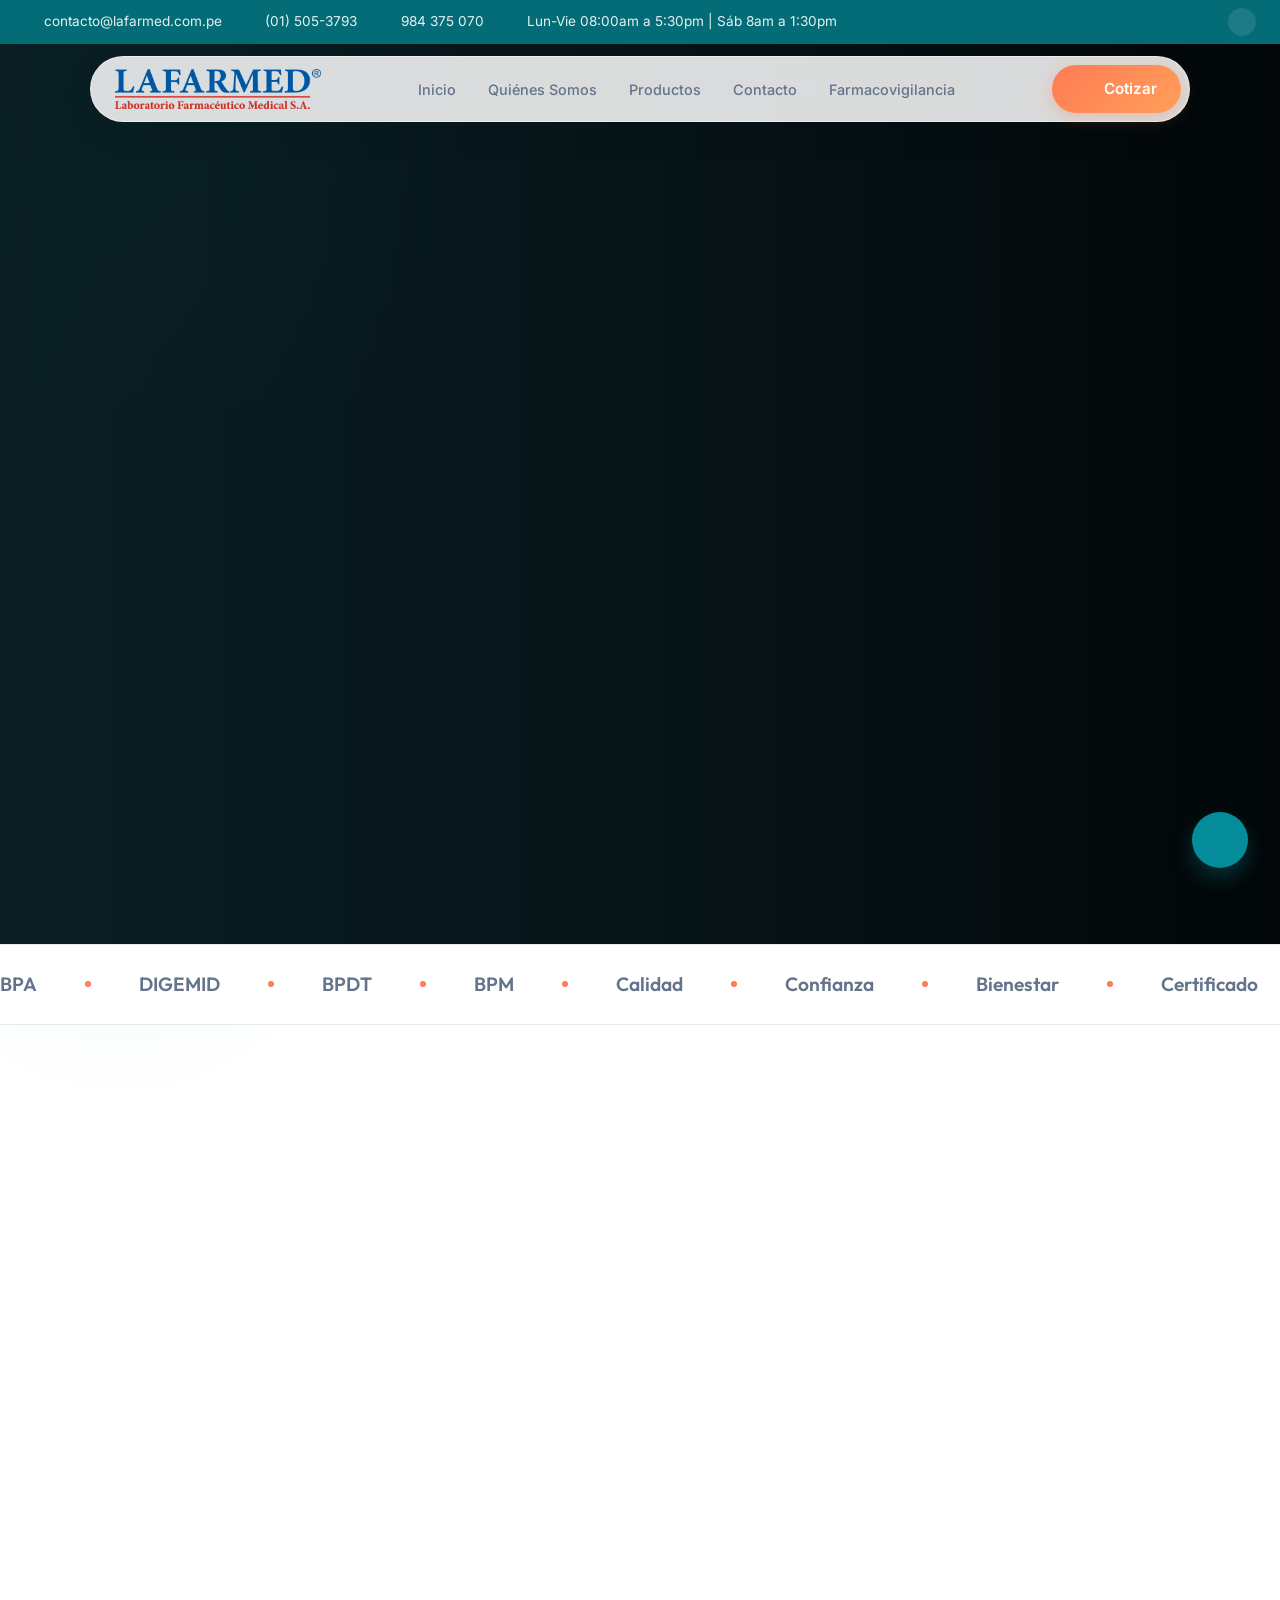
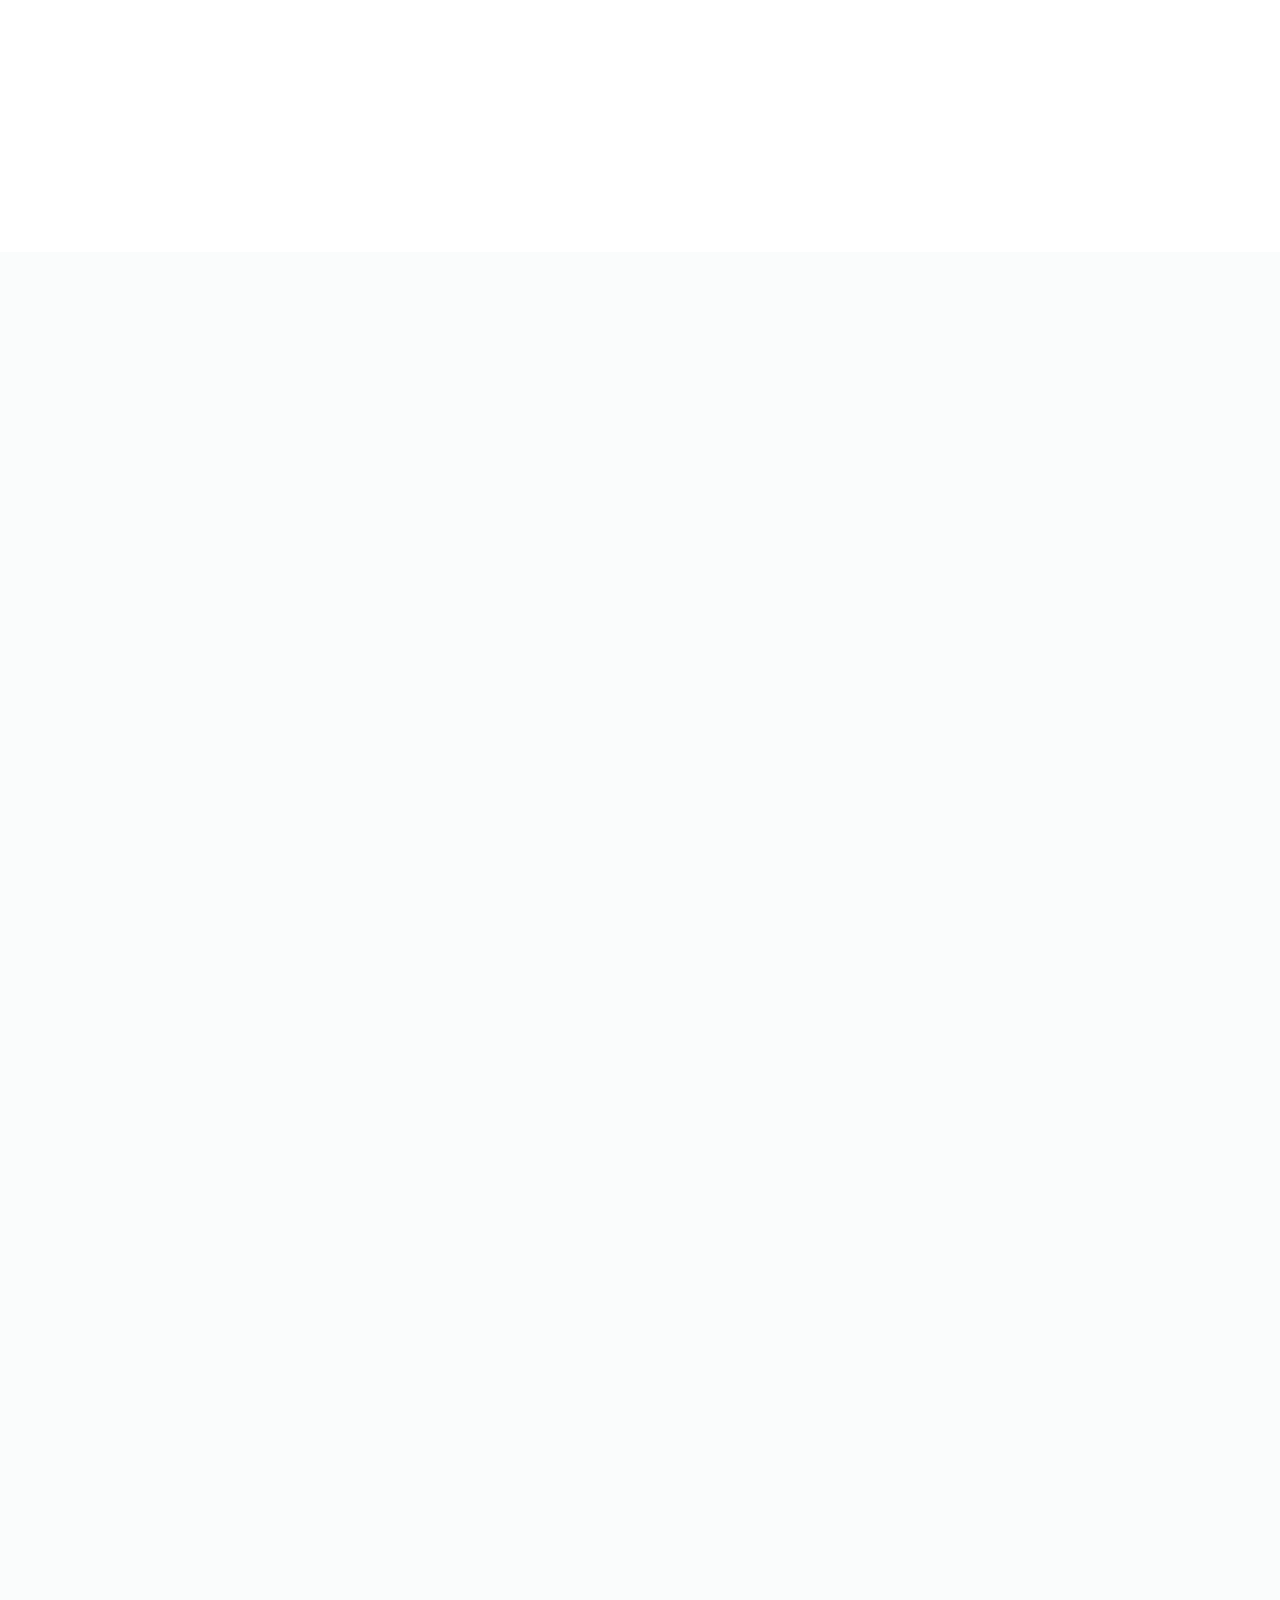
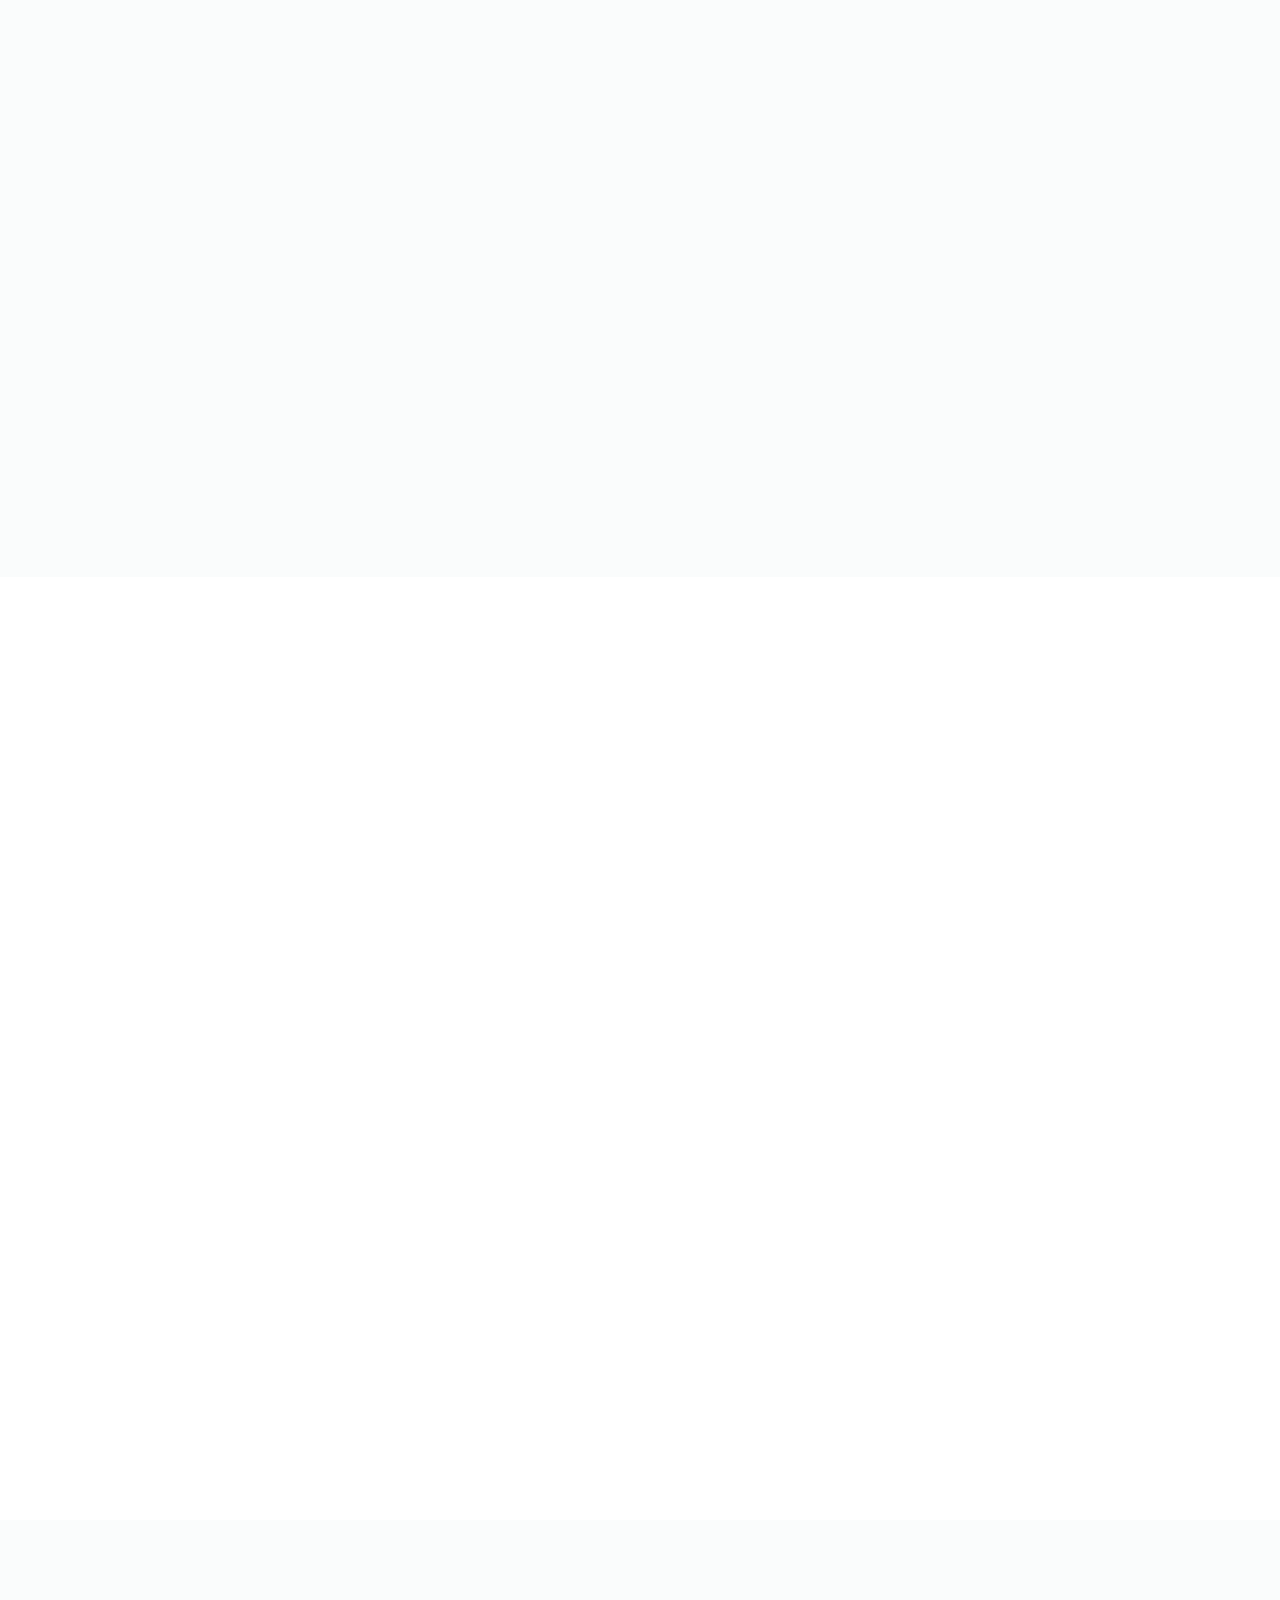
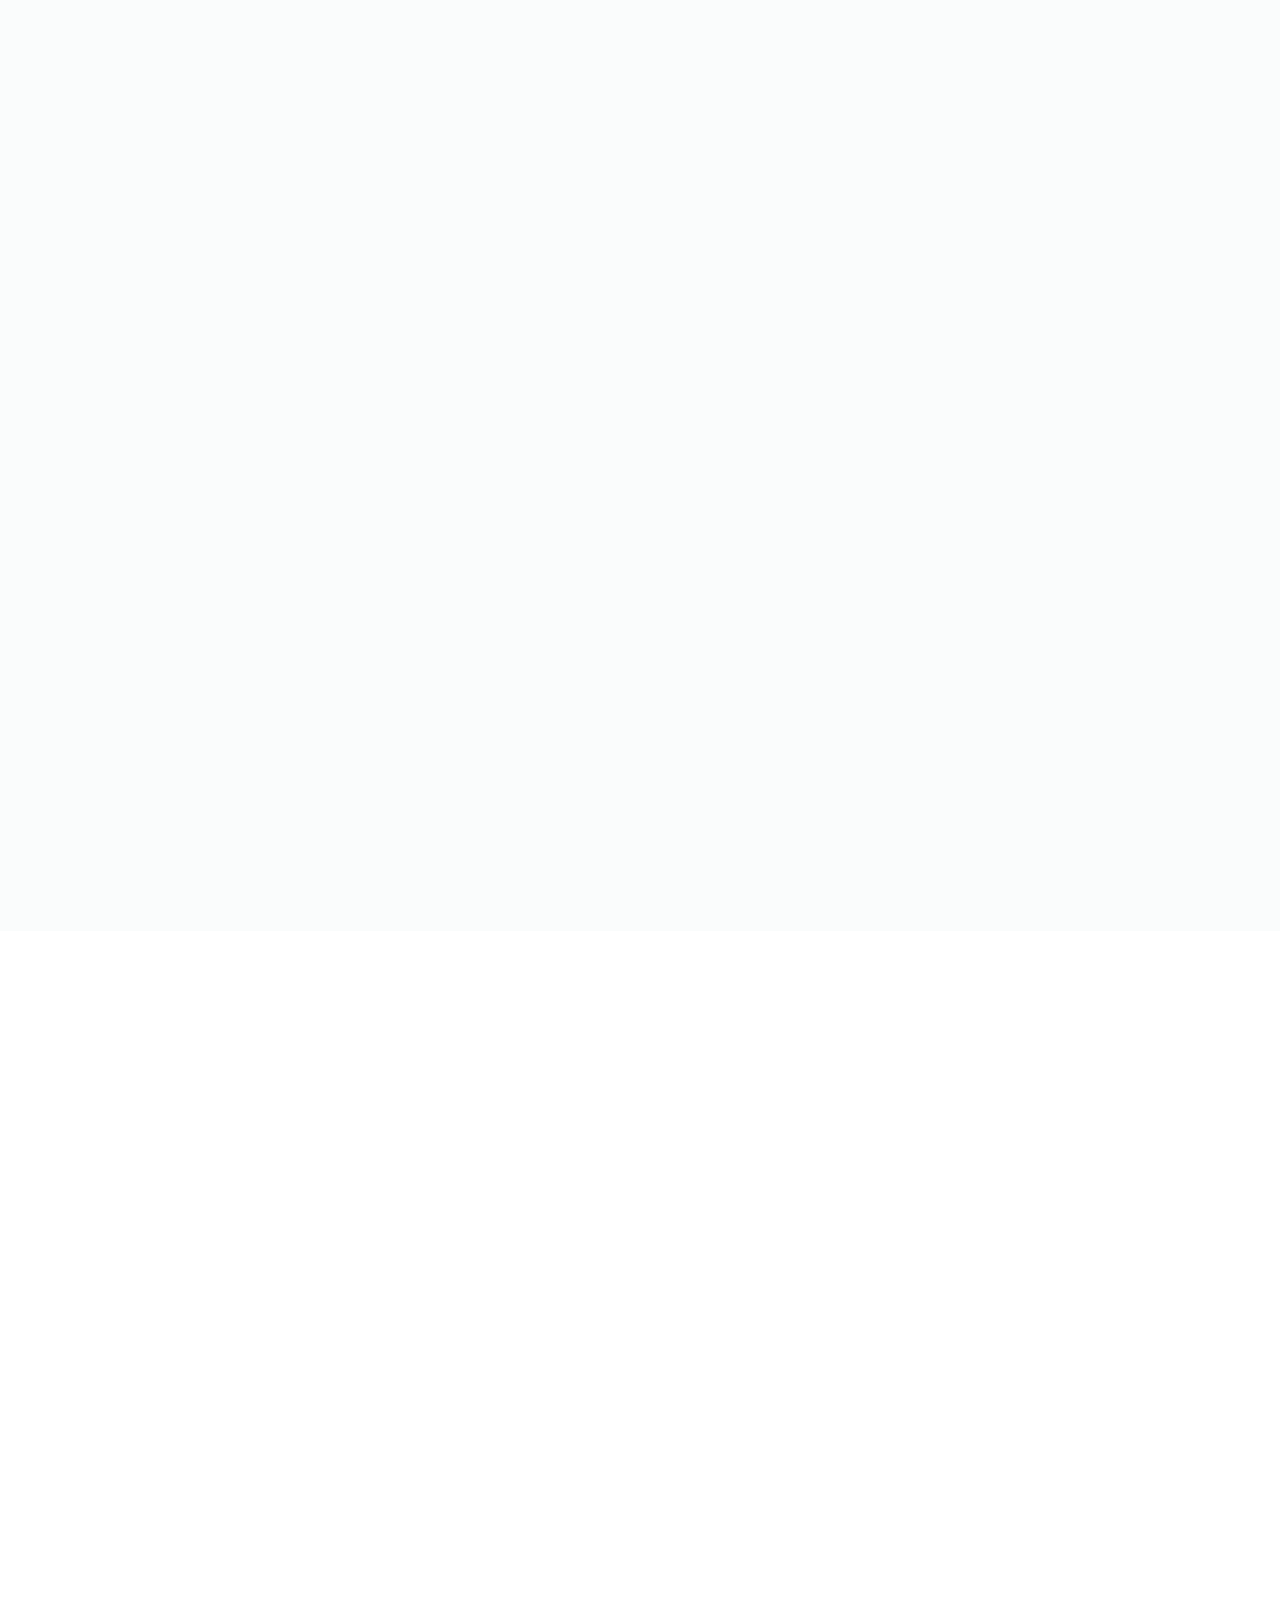
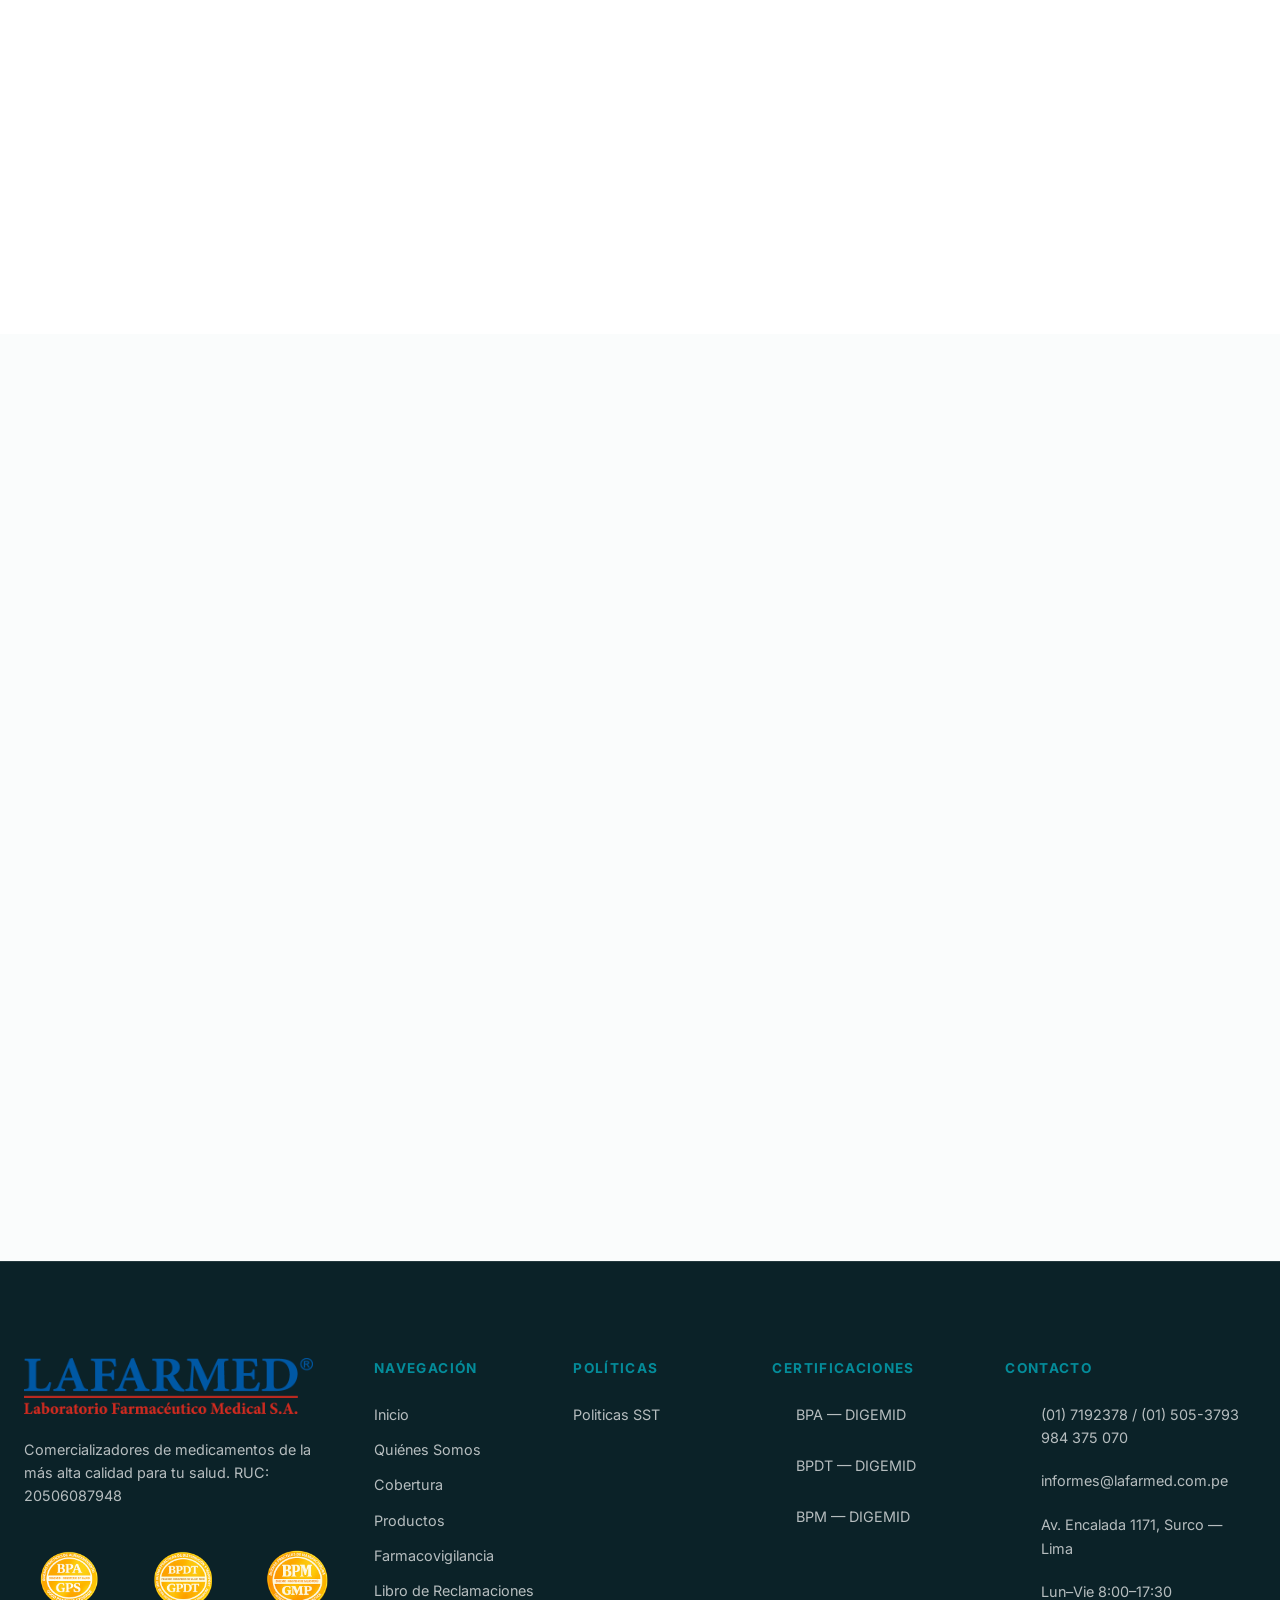
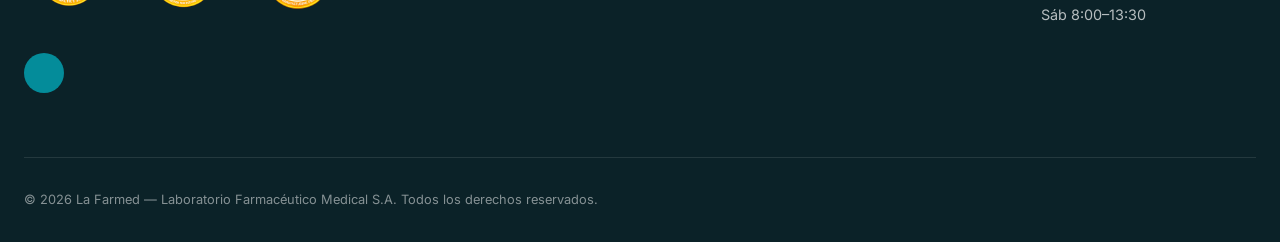
==== pagina web lafarmed/index.html @ 4ed865f2 "pagina web moderna" ====
<!DOCTYPE html>
<html lang="es">

<head>
    <meta charset="UTF-8">
    <meta name="viewport" content="width=device-width, initial-scale=1.0">
    <title>La Farmed - Productos y Servicios</title>
    <link rel="stylesheet" href="assets/css/styles.css">
    <!-- Lucide Icons -->
    <script src="https://unpkg.com/lucide@latest"></script>
</head>

<body>

    <!-- TOP BAR -->
    <div class="top-bar">
        <div class="container top-bar-container">
            <div class="top-bar-info">
                <a href="mailto:contacto@lafarmed.com.pe"><i data-lucide="mail" class="icon"></i> contacto@lafarmed.com.pe</a>
                <a href="tel:015053793"><i data-lucide="phone" class="icon"></i> (01) 505-3793</a>
                <a href="https://wa.me/51984375070" target="_blank"><i data-lucide="message-circle" class="icon"></i> 984 375 070</a>
                <span class="desktop-only"><i data-lucide="clock" class="icon"></i> Lun-Vie 08:00am a 5:30pm | Sáb 8am a 1:30pm</span>
            </div>
            <div class="top-bar-social">
                <a href="https://www.facebook.com/laboratoriolafarmed?ref=embed_page" target="_blank" title="Síguenos en Facebook"><i data-lucide="facebook" class="icon"></i></a>
            </div>
        </div>
    </div>

    <!-- HEADER / NAV -->
    <header>
        <div class="nav-container glass">
            <div class="logo">
                <img src="assets/img/lafarmed.png" alt="La Farmed" class="logo-img">
            </div>

            <nav>
                <a href="index.html" class="nav-link">Inicio</a>
                <a href="quienes-somos/index.html" class="nav-link">Quiénes Somos</a>
                <a href="productos/catalogo.html" class="nav-link">Productos</a>
                <a href="contactenos/index.html" class="nav-link">Contacto</a>
                <a href="farmacovigilancia/index.html" class="nav-link">Farmacovigilancia</a>
            </nav>

            <a href="contactenos/index.html" class="btn btn-primary" style="text-decoration: none; display: flex; align-items: center; gap: 0.5rem;">
                <i data-lucide="phone" class="icon"></i> Cotizar
            </a>
        </div>
    </header>

    <!-- HERO SECTION -->
    <section class="hero">
        <!-- Fullscreen Slider Background -->
        <div class="hero-slider">
            <div class="hero-slide active" style="background-image: url('https://images.unsplash.com/photo-1579684385127-1ef15d508118?auto=format&fit=crop&q=80&w=2000');"></div>
            <div class="hero-slide" style="background-image: url('https://images.unsplash.com/photo-1585435557343-3b092031a831?auto=format&fit=crop&q=80&w=2000');"></div>
            <div class="hero-slide" style="background-image: url('https://images.unsplash.com/photo-1532938911079-1b06ac7ceec7?auto=format&fit=crop&q=80&w=2000');"></div>
            <div class="hero-slide" style="background-image: url('https://images.unsplash.com/photo-1631549916768-4119b2e5f926?auto=format&fit=crop&q=80&w=2000');"></div>
            <div class="hero-slide" style="background-image: url('https://images.unsplash.com/photo-1584308666744-24d5c474f2ae?auto=format&fit=crop&q=80&w=2000');"></div>
        </div>
        <div class="hero-overlay"></div>

        <div class="container hero-grid relative-z">
            <div class="hero-content animate-fade-up">
                <div class="pill dark-pill">
                    <i data-lucide="sparkles" class="icon" style="color: var(--secondary)"></i> 23+ años cuidando al Perú
                </div>
                <h1 class="hero-title text-white">
                    Salud de <span class="text-gradient-secondary">alta calidad</span><br>
                    para el Perú.
                </h1>
                <p class="hero-desc text-white-opacity">
                    Comercializadores de medicamentos certificados <strong>DIGEMID</strong>. Distribuimos a miles de
                    boticas y farmacias en Lima y provincias con confianza, calidad y bienestar.
                </p>
                <div class="hero-actions">
                    <a href="contactenos/index.html" class="btn btn-primary" style="text-decoration: none; display: flex; align-items: center; justify-content: center; gap: 0.5rem;">
                        Cotiza ahora <i data-lucide="arrow-right" class="icon"></i>
                    </a>
                    <a href="productos/catalogo.html" class="btn btn-outline-white" style="text-decoration: none; display: flex; align-items: center; justify-content: center;">
                        Ver productos
                    </a>
                </div>
                <div class="hero-stats text-white">
                    <div>
                        <div class="stat-num">23+</div>
                        <div class="stat-label text-white-opacity">Años de experiencia</div>
                    </div>
                    <div>
                        <div class="stat-num">12</div>
                        <div class="stat-label text-white-opacity">Líneas farmacéuticas</div>
                    </div>
                    <div>
                        <div class="stat-num">89+</div>
                        <div class="stat-label text-white-opacity">Productos disponibles</div>
                    </div>
                </div>
            </div>

            <div class="hero-visual animate-fade-up" style="transition-delay: 200ms;">
                <!-- The image was removed from here because it's now in the background slider -->

                <!-- Floating Badges -->
                <div class="floating-badge b-1 glass">
                    <div class="badge-icon mint">
                        <i data-lucide="shield-check" class="icon" style="width: 24px; height: 24px;"></i>
                    </div>
                    <div class="badge-text">
                        <div>Certificación</div>
                        <div>DIGEMID</div>
                    </div>
                </div>

                <div class="floating-badge b-2 glass">
                    <div class="badge-icon orange">
                        <i data-lucide="award" class="icon" style="width: 24px; height: 24px;"></i>
                    </div>
                    <div class="badge-text">
                        <div>Calidad</div>
                        <div>Garantizada</div>
                    </div>
                </div>

                <div class="floating-badge b-3 glass">
                    <div class="badge-icon teal">
                        <i data-lucide="truck" class="icon" style="width: 24px; height: 24px;"></i>
                    </div>
                    <div class="badge-text">
                        <div>Cobertura</div>
                        <div>Nacional</div>
                    </div>
                </div>
            </div>
        </div>
    </section>

    <!-- MARQUEE SECTION -->
    <section class="marquee-section">
        <div class="marquee-content">
            <!-- Repeated content for continuous scroll -->
            <div class="marquee-item">BPA <div class="marquee-dot"></div>
            </div>
            <div class="marquee-item">DIGEMID <div class="marquee-dot"></div>
            </div>
            <div class="marquee-item">BPDT <div class="marquee-dot"></div>
            </div>
            <div class="marquee-item">BPM <div class="marquee-dot"></div>
            </div>
            <div class="marquee-item">Calidad <div class="marquee-dot"></div>
            </div>
            <div class="marquee-item">Confianza <div class="marquee-dot"></div>
            </div>
            <div class="marquee-item">Bienestar <div class="marquee-dot"></div>
            </div>
            <div class="marquee-item">Certificado <div class="marquee-dot"></div>
            </div>
            <div class="marquee-item">Cobertura Nacional <div class="marquee-dot"></div>
            </div>
            <div class="marquee-item">23+ Años <div class="marquee-dot"></div>
            </div>
            <!-- Duplicate for seamless scroll -->
            <div class="marquee-item">BPA <div class="marquee-dot"></div>
            </div>
            <div class="marquee-item">DIGEMID <div class="marquee-dot"></div>
            </div>
            <div class="marquee-item">BPDT <div class="marquee-dot"></div>
            </div>
            <div class="marquee-item">BPM <div class="marquee-dot"></div>
            </div>
            <div class="marquee-item">Calidad <div class="marquee-dot"></div>
            </div>
            <div class="marquee-item">Confianza <div class="marquee-dot"></div>
            </div>
            <div class="marquee-item">Bienestar <div class="marquee-dot"></div>
            </div>
            <div class="marquee-item">Certificado <div class="marquee-dot"></div>
            </div>
            <div class="marquee-item">Cobertura Nacional <div class="marquee-dot"></div>
            </div>
            <div class="marquee-item">23+ Años <div class="marquee-dot"></div>
            </div>
        </div>
    </section>

    <!-- CERTIFICACIONES SECTION -->
    <section class="certifications section-padding" style="background: var(--surface); position: relative; overflow: hidden;">
        <!-- Background decorative elements -->
        <div style="position: absolute; top: -50%; left: -10%; width: 500px; height: 500px; background: radial-gradient(circle, rgba(4, 140, 154, 0.05) 0%, transparent 70%); border-radius: 50%;"></div>
        
        <div class="container relative-z">
            <div class="section-header animate-fade-up" style="flex-direction: column; align-items: center; justify-content: center; text-align: center; margin-bottom: 4rem; gap: 1rem;">
                <div class="pill" style="background: rgba(4, 140, 154, 0.1); border: none; box-shadow: none; margin: 0 auto;">
                    CERTIFICACIONES OFICIALES
                </div>
                <h2 class="section-title" style="margin: 0 auto; max-width: 100%;">
                    Brindamos <span class="text-gradient-primary">Calidad, Confianza y Garantía</span>
                </h2>
                <p class="services-desc" style="margin-top: 1rem; max-width: 600px; margin-left: auto; margin-right: auto;">
                    Contamos con las principales certificaciones a nivel nacional otorgadas por DIGEMID, garantizando que todos nuestros procesos sean los más óptimos.
                </p>
            </div>

            <div class="cert-grid">
                <!-- BPA -->
                <div class="cert-card animate-fade-up">
                    <div class="cert-img-wrapper">
                        <div class="cert-glow"></div>
                        <img src="assets/img/BPA_GPS.png" alt="Certificado BPA">
                    </div>
                    <h3>Buenas Prácticas de Almacenamiento (BPA)</h3>
                    <p>Garantizamos que todos nuestros procesos de almacenamiento preservan y cuidan el estado de nuestros medicamentos.</p>
                </div>

                <!-- BPDT -->
                <div class="cert-card animate-fade-up" style="transition-delay: 150ms;">
                    <div class="cert-img-wrapper">
                        <div class="cert-glow"></div>
                        <img src="assets/img/BPDT_GPDT.png" alt="Certificado BPDT">
                    </div>
                    <h3>Distribución y Transporte (BPDT)</h3>
                    <p>Aseguramos que la distribución sea óptima, permitiendo que los productos lleguen a tu botica en perfecto estado.</p>
                </div>

                <!-- BPM -->
                <div class="cert-card animate-fade-up" style="transition-delay: 300ms;">
                    <div class="cert-img-wrapper">
                        <div class="cert-glow"></div>
                        <img src="assets/img/BPM_GMP.png" alt="Certificado BPM">
                    </div>
                    <h3>Buenas Prácticas de Manufactura (BPM)</h3>
                    <p>Medicamentos elaborados bajo estándares internacionales de alta calidad que brindan máxima seguridad.</p>
                </div>
            </div>
        </div>
    </section>


    <!-- SERVICES SECTION -->
    <section class="services">
        <div class="container">
            <div class="services-header animate-fade-up">
                <div class="pill" style="background: rgba(4, 140, 154, 0.1); border: none; box-shadow: none;">
                    NUESTROS SERVICIOS
                </div>
                <h2 class="section-title">
                    Soluciones integrales para el <span class="text-gradient-primary">sector farmacéutico</span>
                </h2>
                <p class="services-desc">Operamos con los más altos estándares regulatorios del país.</p>
            </div>

            <div class="services-grid">
                <div class="service-card animate-fade-up" style="transition-delay: 100ms;">
                    <div class="service-icon teal">
                        <i data-lucide="truck" class="icon" style="width: 24px; height: 24px;"></i>
                    </div>
                    <h3 class="service-title">Distribución Farmacéutica</h3>
                    <p class="service-desc">Red logística certificada para distribución nacional de productos
                        farmacéuticos en Lima y provincias.</p>
                    <i data-lucide="arrow-right" class="service-arrow icon"></i>
                </div>

                <div class="service-card animate-fade-up" style="transition-delay: 200ms;">
                    <div class="service-icon mint">
                        <i data-lucide="shield-check" class="icon" style="width: 24px; height: 24px;"></i>
                    </div>
                    <h3 class="service-title">Certificación DIGEMID</h3>
                    <p class="service-desc">Productos bajo estrictos estándares regulatorios y certificaciones BPA, BPDT
                        y BPM vigentes.</p>
                    <i data-lucide="arrow-right" class="service-arrow icon"></i>
                </div>

                <div class="service-card animate-fade-up" style="transition-delay: 300ms;">
                    <div class="service-icon orange">
                        <i data-lucide="heart-pulse" class="icon" style="width: 24px; height: 24px;"></i>
                    </div>
                    <h3 class="service-title">Asesoría Técnica</h3>
                    <p class="service-desc">Equipo especializado para consultas, soporte y farmacovigilancia.</p>
                    <i data-lucide="arrow-right" class="service-arrow icon"></i>
                </div>
            </div>
        </div>
    </section>

    

    

    

    

    
    <!-- PRODUCTS SECTION -->
    <section class="products section-padding" id="productos">
        <div class="container">

            <div class="section-header animate-fade-up">
                <div>
                    <div class="pill" style="background: rgba(4, 140, 154, 0.1); border: none; box-shadow: none;">
                        CATÁLOGO</div>
                    <h2 class="section-title">
                        Nuestras <span class="text-gradient">líneas de productos</span>
                    </h2>
                </div>
                <a href="productos/catalogo.html" class="view-all">
                    Ver todo el catálogo <i data-lucide="arrow-right" class="icon"></i>
                </a>
            </div>

            <div class="grid">

                <div class="card animate-fade-up" style="transition-delay: 100ms;">
                    <div class="card-img-wrapper">
                        <span class="card-badge">15 productos</span>
                        <img src="https://images.unsplash.com/photo-1584308666744-24d5c474f2ae?auto=format&fit=crop&q=80&w=400"
                            alt="Línea Antibiótica" class="card-img" style="mix-blend-mode: multiply;">
                        <div class="card-gradient-overlay"></div>
                    </div>
                    <div class="card-content">
                        <h3 class="card-title">Línea Antibiótica</h3>
                        <p class="card-desc">Antibióticos de amplio espectro.</p>
                        <a href="productos/catalogo.html?linea=antibiotica" class="card-link">Explorar línea <i data-lucide="arrow-right" class="icon"></i></a>
                    </div>
                </div>

                <div class="card animate-fade-up" style="transition-delay: 200ms;">
                    <div class="card-img-wrapper">
                        <span class="card-badge">4 productos</span>
                        <img src="https://images.unsplash.com/photo-1556228578-0d85b1a4d571?auto=format&fit=crop&q=80&w=400"
                            alt="Línea Dermatológica" class="card-img" style="mix-blend-mode: multiply;">
                        <div class="card-gradient-overlay"></div>
                    </div>
                    <div class="card-content">
                        <h3 class="card-title">Línea Dermatológica</h3>
                        <p class="card-desc">Cuidado y tratamiento cutáneo.</p>
                        <a href="productos/catalogo.html?linea=dermatologica" class="card-link">Explorar línea <i data-lucide="arrow-right" class="icon"></i></a>
                    </div>
                </div>

                <div class="card animate-fade-up" style="transition-delay: 300ms;">
                    <div class="card-img-wrapper">
                        <span class="card-badge">13 productos</span>
                        <img src="https://images.unsplash.com/photo-1631549916768-4119b2e5f926?auto=format&fit=crop&q=80&w=400"
                            alt="Línea Digestiva" class="card-img" style="mix-blend-mode: multiply;">
                        <div class="card-gradient-overlay"></div>
                    </div>
                    <div class="card-content">
                        <h3 class="card-title">Línea Digestiva</h3>
                        <p class="card-desc">Sistema digestivo y gastrointestinal.</p>
                        <a href="productos/catalogo.html?linea=digestiva" class="card-link">Explorar línea <i data-lucide="arrow-right" class="icon"></i></a>
                    </div>
                </div>

                <div class="card animate-fade-up" style="transition-delay: 400ms;">
                    <div class="card-img-wrapper">
                        <span class="card-badge">18 productos</span>
                        <img src="https://images.unsplash.com/photo-1587854692152-cbe660dbde88?auto=format&fit=crop&q=80&w=400"
                            alt="Línea Dolor" class="card-img" style="mix-blend-mode: multiply;">
                        <div class="card-gradient-overlay"></div>
                    </div>
                    <div class="card-content">
                        <h3 class="card-title">Línea Dolor</h3>
                        <p class="card-desc">Analgésicos y antiinflamatorios.</p>
                        <a href="productos/catalogo.html?linea=dolor" class="card-link">Explorar línea <i data-lucide="arrow-right" class="icon"></i></a>
                    </div>
                </div>

                <div class="card animate-fade-up" style="transition-delay: 500ms;">
                    <div class="card-img-wrapper">
                        <span class="card-badge">12 productos</span>
                        <img src="https://images.unsplash.com/photo-1628771065518-0d82f1938462?auto=format&fit=crop&q=80&w=400"
                            alt="Línea Respiratoria" class="card-img" style="mix-blend-mode: multiply;">
                        <div class="card-gradient-overlay"></div>
                    </div>
                    <div class="card-content">
                        <h3 class="card-title">Línea Respiratoria</h3>
                        <p class="card-desc">Tracto respiratorio y antigripales.</p>
                        <a href="productos/catalogo.html?linea=respiratoria" class="card-link">Explorar línea <i data-lucide="arrow-right" class="icon"></i></a>
                    </div>
                </div>

                <div class="card animate-fade-up" style="transition-delay: 600ms;">
                    <div class="card-img-wrapper">
                        <span class="card-badge">27 productos</span>
                        <img src="https://images.unsplash.com/photo-1471193945509-9ad0617afabf?auto=format&fit=crop&q=80&w=400"
                            alt="Naturvid Natural" class="card-img" style="mix-blend-mode: multiply;">
                        <div class="card-gradient-overlay"></div>
                    </div>
                    <div class="card-content">
                        <h3 class="card-title">Naturvid Natural</h3>
                        <p class="card-desc">Línea natural y suplementos.</p>
                        <a href="productos/catalogo.html?linea=natural" class="card-link">Explorar línea <i data-lucide="arrow-right" class="icon"></i></a>
                    </div>
                </div>

            </div>
        </div>
    </section>

    <!-- ABOUT SECTION -->
    <section class="about section-padding" id="quienes-somos">
        <div class="container about-grid">
            <div class="about-visual animate-fade-up">
                <img src="https://images.unsplash.com/photo-1576091160550-2173ff9e5ee5?auto=format&fit=crop&q=80&w=1000"
                    alt="Equipo La Farmed" class="about-img">
                <div class="about-badge">
                    <div class="about-badge-num">23+</div>
                    <div class="about-badge-text">
                        Años desarrollando productos farmacéuticos para el bienestar del Perú.
                    </div>
                </div>
            </div>
            <div class="about-content animate-fade-up" style="transition-delay: 200ms;">
                <span class="pill">Sobre nosotros</span>
                <h2 class="section-title">Comprometidos con el <span class="text-gradient-primary">bienestar del
                        Perú</span>.</h2>
                <p class="section-desc" style="max-width: 100%;">
                    LAFARMED es una empresa dedicada a la comercialización de productos farmacéuticos. La calidad de nuestros productos y servicios nos han permitido desarrollar un sólido crecimiento en la participación del mercado farmacéutico. Logrando un reconocido posicionamiento y teniendo una aceptación del público consumidor. Dicho éxito, nos lleva a contribuir con el desarrollo y bienestar del Perú.
                </p>
                
                <div class="mision-vision-grid" style="display: grid; grid-template-columns: 1fr 1fr; gap: 1.5rem; margin: 2rem 0;">
                    <div class="mv-card" style="background: var(--surface); padding: 1.5rem; border-radius: 1rem; border: 1px solid var(--border);">
                        <h4 style="color: var(--primary); font-family: 'Outfit', sans-serif; font-size: 1.25rem; margin-bottom: 0.5rem; display: flex; align-items: center; gap: 0.5rem;">
                            <i data-lucide="target" class="icon" style="color: var(--secondary)"></i> Misión
                        </h4>
                        <p style="font-size: 0.9rem; color: var(--text-light); line-height: 1.5;">Empresa farmacéutica peruana comprometida con valores sociales, que busca la innovación para mejorar la calidad de vida y satisfacer a nuestros clientes mediante productos de alta calidad.</p>
                    </div>
                    <div class="mv-card" style="background: var(--surface); padding: 1.5rem; border-radius: 1rem; border: 1px solid var(--border);">
                        <h4 style="color: var(--primary); font-family: 'Outfit', sans-serif; font-size: 1.25rem; margin-bottom: 0.5rem; display: flex; align-items: center; gap: 0.5rem;">
                            <i data-lucide="eye" class="icon" style="color: var(--secondary)"></i> Visión
                        </h4>
                        <p style="font-size: 0.9rem; color: var(--text-light); line-height: 1.5;">Ser líderes en la comercialización de medicamentos y productos naturales para la salud humana a nivel nacional e internacional.</p>
                    </div>
                </div>

                <a href="../contactenos/index.html" class="btn btn-primary" style="text-decoration: none; display: inline-flex; align-items: center; gap: 0.5rem; margin-top: 1rem;">
                    Contactar a un asesor <i data-lucide="arrow-right" class="icon"></i>
                </a>
            </div>
        </div>
    </section>

        <!-- CONTACT SECTION -->
    <section class="contacto section-padding" id="contacto" style="padding-bottom: 0;">
        <div class="container" style="margin-bottom: 4rem;">
            <div class="section-header animate-fade-up">
                <div>
                    <div class="pill" style="background: rgba(4, 140, 154, 0.1); border: none; box-shadow: none;">
                        CONTÁCTENOS</div>
                    <h2 class="section-title">
                        Estamos aquí para <span class="text-gradient">ayudarte</span>
                    </h2>
                </div>
            </div>

            <div class="contact-grid">
                
                <!-- Form Column -->
                <div class="contact-form-box animate-fade-up">
                    <h3 style="color: var(--primary); font-size: 1.5rem; margin-bottom: 2rem; font-family: 'Outfit', sans-serif;">Envíenos un mensaje</h3>
                    <form class="fv-form" style="gap: 1.5rem;">
                        <div class="form-group">
                            <label>Nombre y Apellidos *</label>
                            <input type="text" class="form-control" placeholder="Ingrese su nombre completo" required>
                        </div>
                        <div class="fv-grid-2" style="gap: 1.5rem;">
                            <div class="form-group">
                                <label>Teléfono *</label>
                                <input type="tel" class="form-control" placeholder="Su número" required>
                            </div>
                            <div class="form-group">
                                <label>Correo Electrónico *</label>
                                <input type="email" class="form-control" placeholder="Su correo" required>
                            </div>
                        </div>
                        <div class="form-group">
                            <label>Asunto *</label>
                            <input type="text" class="form-control" placeholder="¿En qué podemos ayudarle?" required>
                        </div>
                        <div class="form-group">
                            <label>Mensaje *</label>
                            <textarea class="form-control" rows="5" placeholder="Escriba su mensaje aquí..." required></textarea>
                        </div>
                        <button type="submit" class="btn btn-primary" style="width: 100%; justify-content: center; margin-top: 1rem; padding: 1rem;">
                            Enviar Mensaje <i data-lucide="send" class="icon" style="margin-left: 0.5rem;"></i>
                        </button>
                    </form>
                </div>

                <!-- Info Column -->
                <div class="contact-info-col animate-fade-up" style="transition-delay: 200ms;">
                    <div class="info-cards">
                        <div class="info-card">
                            <div class="icon-box">
                                <i data-lucide="phone" class="icon"></i>
                            </div>
                            <h4>Teléfonos</h4>
                            <p>(01) 505-3793<br>984 375 070</p>
                        </div>
                        
                        <div class="info-card">
                            <div class="icon-box">
                                <i data-lucide="mail" class="icon"></i>
                            </div>
                            <h4>Correo</h4>
                            <p>informes@lafarmed.com.pe</p>
                        </div>
                        
                        <div class="info-card full-width">
                            <div class="icon-box">
                                <i data-lucide="map-pin" class="icon"></i>
                            </div>
                            <h4>Sedes</h4>
                            <p><strong>Surco:</strong> Av. Encalada 1171, Lima</p>
                            <p style="margin-top: 0.5rem;"><strong>Comas:</strong> Av. Chillón Lote 34 B Fundo Chacra Cerro Zona E, Lima</p>
                        </div>
                    </div>

                </div>
            </div>
        </div>
    

                    <!-- Map -->
                    <div class="map-container-full">
                        <iframe 
                            src="https://www.google.com/maps/embed?pb=!1m18!1m12!1m3!1d3901.326888494793!2d-76.9749504!3d-12.1065116!2m3!1f0!2f0!3f0!3m2!1i1024!2i768!4f13.1!3m3!1m2!1s0x9105c7a40b3c22ad%3A0x67fa50d5dd70ed29!2sAv.%20Encalada%201171%2C%20Santiago%20de%20Surco%2015023%2C%20Per%C3%BA!5e0!3m2!1ses!2s!4v1700000000000!5m2!1ses!2s" 
                            width="100%" 
                            height="100%" 
                            style="border:0;" 
                            allowfullscreen="" 
                            loading="lazy" 
                            referrerpolicy="no-referrer-when-downgrade">
                        </iframe>
                    </div>
    </section>

    <!-- FARMACOVIGILANCIA SECTION -->
    <section class="farmacovigilancia section-padding" id="farmacovigilancia" style="background-color: var(--surface);">
        <div class="container text-center animate-fade-up">
            <div class="pill" style="margin: 0 auto 1.5rem auto;">Farmacovigilancia</div>
            <h2 class="section-title">Tu seguridad es nuestra <span class="text-gradient-primary">prioridad</span></h2>
            <p class="section-desc" style="margin: 0 auto 2.5rem auto; max-width: 800px;">
                LABORATORIO FARMACEUTICO MEDICAL S.A.C. se preocupa por el bienestar y seguridad del paciente, por ello ha incorporado el área de farmacovigilancia, cuyo objetivo principal es contribuir con la protección del paciente promoviendo el uso seguro y eficaz de los medicamentos, e impartiendo información oportuna.
            </p>
            <div style="background: white; border: 1px solid var(--border); padding: 3rem; border-radius: 1.5rem; max-width: 900px; margin: 0 auto; box-shadow: var(--shadow-elegant); text-align: left;">
                <h3 style="color: var(--primary); font-size: 1.75rem; margin-bottom: 2rem; text-align: center; font-family: 'Outfit', sans-serif;">¿CÓMO REPORTAR UN EVENTO ADVERSO?</h3>
                <form class="fv-form">
                    <!-- SECTION 1 -->
                    <div class="fv-section">
                        <h4 class="fv-section-title"><i data-lucide="user" class="icon" style="color: var(--secondary);"></i> 1. Usuario / Paciente</h4>
                        <div class="fv-grid-2">
                            <div class="form-group">
                                <label>Nombres *</label>
                                <input type="text" class="form-control" placeholder="Nombre" required>
                            </div>
                            <div class="form-group">
                                <label>Apellidos *</label>
                                <input type="text" class="form-control" placeholder="Apellidos" required>
                            </div>
                            <div class="form-group">
                                <label>Teléfono *</label>
                                <input type="tel" class="form-control" placeholder="Teléfono / Whatsapp" required>
                            </div>
                            <div class="form-group">
                                <label>Correo electrónico *</label>
                                <input type="email" class="form-control" placeholder="Correo electrónico" required>
                            </div>
                            <div class="form-group">
                                <label>Edad *</label>
                                <input type="number" class="form-control" placeholder="Edad" required>
                            </div>
                            <div class="form-group">
                                <label>Sexo *</label>
                                <select class="form-control" required>
                                    <option value="" disabled selected>Seleccione el Sexo...</option>
                                    <option value="M">Masculino</option>
                                    <option value="F">Femenino</option>
                                </select>
                            </div>
                            <div class="form-group" style="grid-column: 1 / -1;">
                                <label>Departamento/Provincia/Distrito *</label>
                                <input type="text" class="form-control" placeholder="Ingrese el estado, region, provincia de su centro de trabajo" required>
                            </div>
                        </div>
                    </div>

                    <!-- SECTION 2 -->
                    <div class="fv-section">
                        <h4 class="fv-section-title"><i data-lucide="alert-triangle" class="icon" style="color: var(--secondary);"></i> 2. Evento Adverso</h4>
                        <div class="form-group">
                            <label>Descripción del evento *</label>
                            <textarea class="form-control" rows="4" placeholder="Describa los eventos del paciente" required></textarea>
                        </div>
                        <div class="form-group" style="max-width: 50%; margin-top: 1.5rem;">
                            <label>Fecha *</label>
                            <input type="date" class="form-control" required>
                        </div>
                    </div>

                    <!-- SECTION 3 -->
                    <div class="fv-section">
                        <h4 class="fv-section-title"><i data-lucide="pill" class="icon" style="color: var(--secondary);"></i> 3. Medicamento Sospechoso</h4>
                        <div class="fv-grid-2">
                            <div class="form-group">
                                <label>Nombre producto *</label>
                                <input type="text" class="form-control" placeholder="Nombre producto" required>
                            </div>
                            <div class="form-group">
                                <label>Lugar de adquisición *</label>
                                <input type="text" class="form-control" placeholder="Lugar de adquisición" required>
                            </div>
                            <div class="form-group">
                                <label>Lote *</label>
                                <input type="text" class="form-control" placeholder="Lote" required>
                            </div>
                            <div class="form-group">
                                <label>Dosis *</label>
                                <input type="text" class="form-control" placeholder="Dosis" required>
                            </div>
                            <div class="form-group">
                                <label>Fecha *</label>
                                <input type="date" class="form-control" required>
                            </div>
                        </div>
                        <div class="form-group" style="margin-top: 1.5rem;">
                            <label>Indicaciones *</label>
                            <textarea class="form-control" rows="3" placeholder="Indicaciones" required></textarea>
                        </div>
                    </div>

                    <div style="text-align: center; margin-top: 2.5rem;">
                        <button type="submit" class="btn btn-primary" style="padding: 1rem 3rem; font-size: 1.1rem; width: 100%; max-width: 300px; display: inline-flex; align-items: center; justify-content: center; gap: 0.5rem; border: none; cursor: pointer;">
                            Enviar Reporte <i data-lucide="send" class="icon"></i>
                        </button>
                    </div>
                </form>
            </div>
        </div>
    </section>

    <!-- REDES SOCIALES SECTION -->
    <section class="social-media section-padding" id="redes-sociales" style="background-color: var(--background);">
        <div class="container text-center animate-fade-up">
            <div class="pill" style="margin: 0 auto 1.5rem auto; background: rgba(4, 140, 154, 0.1); border: none; box-shadow: none;">REDES SOCIALES</div>
            <h2 class="section-title">Síguenos en nuestras <span class="text-gradient-primary">redes</span></h2>
            <p class="section-desc" style="margin: 0 auto 2.5rem auto; max-width: 800px;">
                Mantente al día con nuestras últimas novedades, consejos de salud y productos.
            </p>
            
            <div class="social-embed-grid" style="display: flex; flex-wrap: wrap; gap: 2rem; justify-content: center; align-items: flex-start;">
                <!-- Facebook Embed -->
                <div class="embed-container" style="background: white; border-radius: 1rem; overflow: hidden; box-shadow: var(--shadow-elegant); width: 100%; max-width: 500px; padding: 1rem; display: flex; justify-content: center;">
                    <iframe src="https://www.facebook.com/plugins/page.php?href=https%3A%2F%2Fwww.facebook.com%2Flaboratoriolafarmed&tabs=timeline&width=500&height=600&small_header=false&adapt_container_width=true&hide_cover=false&show_facepile=true&appId" width="500" height="600" style="border:none;overflow:hidden; max-width: 100%;" scrolling="no" frameborder="0" allowfullscreen="true" allow="autoplay; clipboard-write; encrypted-media; picture-in-picture; web-share"></iframe>
                </div>

                <!-- TikTok Embed -->
                <div class="embed-container" style="background: white; border-radius: 1rem; overflow: hidden; box-shadow: var(--shadow-elegant); width: 100%; max-width: 500px; padding: 1rem;">
                    <blockquote class="tiktok-embed" cite="https://www.tiktok.com/@lafarmed" data-unique-id="lafarmed" data-embed-type="creator" style="max-width: 500px; min-width: 288px; width: 100%;">
                        <section><a target="_blank" href="https://www.tiktok.com/@lafarmed?refer=creator_embed">@lafarmed</a></section>
                    </blockquote>
                    <script async src="https://www.tiktok.com/embed.js"></script>
                    <p style="font-size: 0.8rem; color: var(--text-light); margin-top: 0.5rem;">*Nota: Reemplaza @lafarmed por tu usuario real de TikTok en el código fuente de ser necesario.</p>
                </div>
            </div>
        </div>
    </section>

    <!-- FOOTER -->
    <footer class="footer">
        <div class="container footer-grid">
            <div class="footer-col brand-col">
                <div class="footer-logo">
                    <img src="assets/img/lafarmed.png" alt="La Farmed Medical S.A." style="height: 3.5rem; width: auto; object-fit: contain;">
                </div>
                <p class="footer-desc">
                    Comercializadores de medicamentos de la más alta calidad para tu salud. RUC: 20506087948
                </p>
                <div class="footer-certs-inline" style="display: flex; gap: 1.5rem; margin-top: 1.5rem; margin-bottom: 1.5rem;">
                    <div style="width: 90px; height: 90px; display: flex; align-items: center; justify-content: center;">
                        <img src="assets/img/BPA_GPS.png" style="width: 100%; height: 100%; object-fit: contain; transform: scale(1.35);">
                    </div>
                    <div style="width: 90px; height: 90px; display: flex; align-items: center; justify-content: center;">
                        <img src="assets/img/BPDT_GPDT.png" style="width: 100%; height: 100%; object-fit: contain; transform: scale(1.35);">
                    </div>
                    <div style="width: 90px; height: 90px; display: flex; align-items: center; justify-content: center;">
                        <img src="assets/img/BPM_GMP.png" style="width: 100%; height: 100%; object-fit: contain; transform: scale(1.35);">
                    </div>
                </div>
                <div class="social-links">
                    <a href="https://www.facebook.com/laboratoriolafarmed?ref=embed_page" target="_blank" class="social-btn" style="background: var(--primary);"><i data-lucide="facebook" class="icon"></i></a>
                </div>
            </div>

            <div class="footer-col">
                <h4 class="footer-title">NAVEGACIÓN</h4>
                <ul class="footer-links">
                    <li><a href="#">Inicio</a></li>
                    <li><a href="#">Quiénes Somos</a></li>
                    <li><a href="#">Cobertura</a></li>
                    <li><a href="#">Productos</a></li>
                    <li><a href="#">Farmacovigilancia</a></li>
                    <li><a href="#">Libro de Reclamaciones</a></li>
                </ul>
            </div>

            <div class="footer-col">
                <h4 class="footer-title">POLÍTICAS</h4>
                <ul class="footer-links">
                    <li><a href="https://drive.google.com/file/d/1i4-Y_wKntSfkkOXIUcjlWFVpBxqfPDf9/view?usp=sharing" target="_blank">Politicas SST</a></li>
                </ul>
            </div>

            <div class="footer-col">
                <h4 class="footer-title">CERTIFICACIONES</h4>
                <ul class="footer-links" style="display: flex; flex-direction: column; gap: 1rem;">
                    <li style="display: flex; align-items: center; gap: 0.5rem;">
                        <i data-lucide="check-circle" style="width: 16px; height: 16px; color: var(--primary);"></i>
                        <span>BPA — DIGEMID</span>
                    </li>
                    <li style="display: flex; align-items: center; gap: 0.5rem;">
                        <i data-lucide="check-circle" style="width: 16px; height: 16px; color: var(--primary);"></i>
                        <span>BPDT — DIGEMID</span>
                    </li>
                    <li style="display: flex; align-items: center; gap: 0.5rem;">
                        <i data-lucide="check-circle" style="width: 16px; height: 16px; color: var(--primary);"></i>
                        <span>BPM — DIGEMID</span>
                    </li>
                </ul>
            </div>

            <div class="footer-col">
                <h4 class="footer-title">CONTACTO</h4>
                <ul class="footer-contact">
                    <li>
                        <i data-lucide="phone" class="icon"></i>
                        <div>(01) 7192378 / (01) 505-3793<br>984 375 070</div>
                    </li>
                    <li>
                        <i data-lucide="mail" class="icon"></i>
                        <div>informes@lafarmed.com.pe</div>
                    </li>
                    <li>
                        <i data-lucide="map-pin" class="icon"></i>
                        <div>Av. Encalada 1171, Surco — Lima</div>
                    </li>
                    <li>
                        <i data-lucide="clock" class="icon"></i>
                        <div>Lun–Vie 8:00–17:30<br>Sáb 8:00–13:30</div>
                    </li>
                </ul>
            </div>
        </div>
        <div class="container">
            <div class="footer-bottom">
                <div>© 2026 La Farmed — Laboratorio Farmacéutico Medical S.A. Todos los derechos reservados.</div>
                <div>    <!-- AI CHAT WIDGET -->
    <div class="chat-widget" id="chatWidget">
        <div class="chat-box" id="chatBox">
            <div class="chat-header">
                <div class="chat-header-info">
                    <div class="chat-avatar">
                        <i data-lucide="bot" class="icon" style="color: white; width: 20px; height: 20px;"></i>
                    </div>
                    <div>
                        <h4>Asistente La Farmed</h4>
                        <span class="status">En línea</span>
                    </div>
                </div>
                <button class="chat-close" id="chatClose">
                    <i data-lucide="x" class="icon" style="color: white; width: 20px; height: 20px;"></i>
                </button>
            </div>
            <div class="chat-messages" id="chatMessages"></div>
            <div class="chat-input-area">
                <input type="text" id="chatInput" placeholder="Escribe tu mensaje..." autocomplete="off">
                <button id="chatSend">
                    <i data-lucide="send" class="icon" style="color: white; width: 18px; height: 18px;"></i>
                </button>
            </div>
        </div>
        <button class="chat-toggle" id="chatToggle">
            <i data-lucide="message-circle" class="icon" style="color: white; width: 28px; height: 28px;"></i>
        </button>
    </div>

    <script>
        document.addEventListener('DOMContentLoaded', () => {
            // Initialize Lucide icons
            lucide.createIcons();

            // Header Scroll Effect
            const header = document.querySelector('header');
            window.addEventListener('scroll', () => {
                if (window.scrollY > 35) {
                    header.classList.add('scrolled');
                } else {
                    header.classList.remove('scrolled');
                }
            });

            // Intersection Observer for scroll animations
            const observerOptions = {
                root: null,
                rootMargin: '0px',
                threshold: 0.1
            };

            const observer = new IntersectionObserver((entries, observer) => {
                entries.forEach(entry => {
                    if (entry.isIntersecting) {
                        entry.target.classList.add('visible');
                        observer.unobserve(entry.target);
                    }
                });
            }, observerOptions);

            // Select all elements with the animate-fade-up class
            const animatedElements = document.querySelectorAll('.animate-fade-up');
            animatedElements.forEach(el => observer.observe(el));

            // Hero Background Slider
            const slides = document.querySelectorAll('.hero-slide');
            if (slides.length > 0) {
                let currentSlide = 0;
                
                setInterval(() => {
                    // Remove active class from current slide
                    slides[currentSlide].classList.remove('active');
                    
                    // Move to next slide, loop back to start if at end
                    currentSlide = (currentSlide + 1) % slides.length;
                    
                    // Add active class to new slide
                    slides[currentSlide].classList.add('active');
                }, 3000); // 3 seconds
            }

            // Chat Widget Logic
            const chatToggle = document.getElementById('chatToggle');
            const chatBox = document.getElementById('chatBox');
            const chatClose = document.getElementById('chatClose');
            const chatInput = document.getElementById('chatInput');
            const chatSend = document.getElementById('chatSend');
            const chatMessages = document.getElementById('chatMessages');

            let isChatOpen = false;
            let hasGreeted = false;

            const toggleChat = () => {
                isChatOpen = !isChatOpen;
                if (isChatOpen) {
                    chatBox.classList.add('open');
                    chatToggle.style.transform = 'scale(0)';
                    
                    if (!hasGreeted) {
                        setTimeout(() => {
                            addMessage("¡Hola! 👋 Soy el asistente virtual de La Farmed. ¿En qué te puedo ayudar hoy? Puedes preguntarme sobre nuestros productos, cobertura o información de contacto.", "bot");
                            hasGreeted = true;
                        }, 500);
                    }
                } else {
                    chatBox.classList.remove('open');
                    chatToggle.style.transform = 'scale(1)';
                }
            };

            chatToggle.addEventListener('click', toggleChat);
            chatClose.addEventListener('click', toggleChat);

            const addMessage = (text, sender) => {
                const msgDiv = document.createElement('div');
                msgDiv.className = `chat-message ${sender}`;
                msgDiv.textContent = text;
                chatMessages.appendChild(msgDiv);
                chatMessages.scrollTop = chatMessages.scrollHeight;
            };

            const getBotResponse = (msg) => {
                const lowerMsg = msg.toLowerCase();
                if (lowerMsg.includes('producto') || lowerMsg.includes('linea') || lowerMsg.includes('catálogo')) {
                    return "Contamos con más de 89 productos divididos en líneas como Antibiótica, Dermatológica, Digestiva, Dolor, Respiratoria y Natural. ¡Te invitamos a ver la sección de 'Nuestras líneas de productos' en la página!";
                } else if (lowerMsg.includes('contacto') || lowerMsg.includes('telefono') || lowerMsg.includes('llamar') || lowerMsg.includes('cotizar')) {
                    return "Puedes contactarnos al (01) 7192378 o al 984 375 070. También nos encuentras en Av. Encalada 1171, Surco — Lima.";
                } else if (lowerMsg.includes('cobertura') || lowerMsg.includes('donde') || lowerMsg.includes('lima') || lowerMsg.includes('provincia')) {
                    return "Tenemos cobertura a nivel nacional. Distribuimos a miles de boticas y farmacias en Lima y provincias garantizando calidad y confianza.";
                } else if (lowerMsg.includes('hola') || lowerMsg.includes('buenos') || lowerMsg.includes('buenas')) {
                    return "¡Hola! ¿Cómo te podemos ayudar en La Farmed el día de hoy?";
                } else {
                    return "Gracias por escribirnos. Para información más detallada, por favor dale clic al botón 'Cotizar' en el menú principal o llámanos a nuestros números de contacto.";
                }
            };

            const handleSend = () => {
                const text = chatInput.value.trim();
                if (text) {
                    addMessage(text, 'user');
                    chatInput.value = '';
                    
                    // Simulate thinking
                    setTimeout(() => {
                        const response = getBotResponse(text);
                        addMessage(response, 'bot');
                    }, 1000);
                }
            };

            chatSend.addEventListener('click', handleSend);
            chatInput.addEventListener('keypress', (e) => {
                if (e.key === 'Enter') handleSend();
            });
        });
    </script>
</body>
</html>
---- pagina web lafarmed/assets/css/styles.css ----
@import url('https://fonts.googleapis.com/css2?family=Outfit:wght@300;400;500;600;700;800&family=Inter:wght@300;400;500;600&display=swap');

:root {
  --primary: #048C9A; /* Teal */
  --primary-dark: #036C77;
  --primary-light: #E0F2F4;
  
  --secondary: #FF7B54; /* Orange */
  --secondary-dark: #E56A45;
  
  --background: #FAFCFC;
  --surface: #FFFFFF;
  --surface-hover: #F2F8F9;
  
  --text-main: #1A2E35;
  --text-muted: #64748B;
  
  --border: #E2E8F0;
  
  --radius-sm: 0.5rem;
  --radius-md: 1rem;
  --radius-lg: 1.5rem;
  --radius-xl: 2rem;
  --radius-full: 9999px;
  
  --shadow-sm: 0 4px 6px -1px rgba(0, 0, 0, 0.05);
  --shadow-soft: 0 10px 40px -10px rgba(4, 140, 154, 0.08);
  --shadow-hover: 0 20px 40px -10px rgba(4, 140, 154, 0.15);
  --shadow-elegant: 0 25px 50px -12px rgba(0, 0, 0, 0.15);
  
  --transition: all 0.4s cubic-bezier(0.16, 1, 0.3, 1);
}

* {
  margin: 0;
  padding: 0;
  box-sizing: border-box;
}

html {
  scroll-behavior: smooth;
}

body {
  font-family: 'Inter', sans-serif;
  background-color: var(--background);
  color: var(--text-main);
  line-height: 1.6;
  overflow-x: hidden;
}

h1, h2, h3, h4, h5, h6, .font-display {
  font-family: 'Outfit', sans-serif;
}

a {
  text-decoration: none;
  color: inherit;
  transition: var(--transition);
}

img {
  max-width: 100%;
  display: block;
}

.container {
  width: 100%;
  max-width: 1280px;
  margin: 0 auto;
  padding: 0 1.5rem;
}

/* ================= UTILITIES ================= */

.text-gradient {
  background: linear-gradient(135deg, var(--secondary), #FF9F5A);
  -webkit-background-clip: text;
  -webkit-text-fill-color: transparent;
  background-clip: text;
}

.text-gradient-primary {
  background: linear-gradient(135deg, var(--primary), #06A9B9);
  -webkit-background-clip: text;
  -webkit-text-fill-color: transparent;
  background-clip: text;
}

.glass {
  background: rgba(255, 255, 255, 0.85);
  backdrop-filter: blur(12px);
  -webkit-backdrop-filter: blur(12px);
  border: 1px solid rgba(255, 255, 255, 0.5);
}

.pill {
  display: inline-flex;
  align-items: center;
  gap: 0.5rem;
  padding: 0.5rem 1rem;
  border-radius: var(--radius-full);
  font-size: 0.75rem;
  font-weight: 700;
  text-transform: uppercase;
  letter-spacing: 0.1em;
  background: var(--surface);
  color: var(--primary);
  box-shadow: var(--shadow-sm);
  margin-bottom: 1.5rem;
}

.btn {
  display: inline-flex;
  align-items: center;
  gap: 0.5rem;
  padding: 0.75rem 1.5rem;
  border-radius: var(--radius-full);
  font-weight: 600;
  font-size: 0.95rem;
  cursor: pointer;
  transition: var(--transition);
  border: none;
  font-family: 'Inter', sans-serif;
}

.btn-primary {
  background: linear-gradient(135deg, var(--secondary), #FF9F5A);
  color: white;
  box-shadow: 0 4px 15px rgba(255, 123, 84, 0.3);
}

.btn-primary:hover {
  transform: translateY(-2px);
  box-shadow: 0 8px 25px rgba(255, 123, 84, 0.4);
}

.btn-outline {
  background: var(--surface);
  color: var(--text-main);
  box-shadow: var(--shadow-sm);
}

.btn-outline:hover {
  box-shadow: var(--shadow-soft);
  transform: translateY(-2px);
}

.btn-teal {
  background: var(--primary);
  color: white;
  box-shadow: 0 4px 15px rgba(4, 140, 154, 0.3);
}

.btn-teal:hover {
  transform: translateY(-2px);
  box-shadow: 0 8px 25px rgba(4, 140, 154, 0.4);
}

.icon {
  width: 1.25rem;
  height: 1.25rem;
}

/* ================= TOP BAR ================= */
.top-bar {
  background-color: var(--primary-dark);
  color: white;
  padding: 0.5rem 0;
  font-size: 0.85rem;
  font-family: 'Inter', sans-serif;
  z-index: 1001;
  position: relative;
}

.top-bar-container {
  display: flex;
  justify-content: space-between;
  align-items: center;
}

.top-bar-info {
  display: flex;
  gap: 1.5rem;
  align-items: center;
  flex-wrap: wrap;
}

.top-bar-info a, .top-bar-info span {
  display: flex;
  align-items: center;
  gap: 0.35rem;
  color: rgba(255, 255, 255, 0.9);
  text-decoration: none;
  transition: color 0.3s ease;
}

.top-bar-info a:hover {
  color: white;
}

.top-bar-info .icon {
  width: 14px;
  height: 14px;
  color: var(--secondary);
}

.top-bar-social a {
  display: flex;
  align-items: center;
  justify-content: center;
  color: white;
  background: rgba(255, 255, 255, 0.1);
  width: 28px;
  height: 28px;
  border-radius: 50%;
  transition: all 0.3s ease;
}

.top-bar-social a:hover {
  background: var(--secondary);
  transform: translateY(-2px);
}

.top-bar-social .icon {
  width: 14px;
  height: 14px;
}

@media (max-width: 992px) {
  .top-bar-info .desktop-only {
    display: none;
  }
}

@media (max-width: 768px) {
  .top-bar {
    display: none; /* Hide top bar completely on very small screens to save space */
  }
}

/* ================= HEADER & NAV ================= */

header {
  position: fixed;
  top: 3.5rem;
  left: 0;
  width: 100%;
  z-index: 100;
  display: flex;
  justify-content: center;
  padding: 0 1.5rem;
  transition: top 0.3s ease;
}

header.scrolled {
  top: 1.5rem;
}

.nav-container {
  display: flex;
  align-items: center;
  justify-content: space-between;
  padding: 0.5rem 0.5rem 0.5rem 1.5rem;
  border-radius: var(--radius-full);
  width: 100%;
  max-width: 1100px;
  box-shadow: 0 10px 40px rgba(0,0,0,0.05);
}

.logo {
  display: flex;
  align-items: center;
  gap: 0.75rem;
}

.logo-img {
  height: 2.5rem;
  width: auto;
}

.logo-text {
  display: flex;
  flex-direction: column;
  line-height: 1.1;
  font-family: 'Outfit', sans-serif;
  color: var(--text-main);
}

.logo-text span:first-child {
  font-weight: 700;
  font-size: 1.2rem;
}

.logo-text span:last-child {
  font-size: 0.6rem;
  color: var(--text-muted);
  font-weight: 500;
  letter-spacing: 0.05em;
}

nav {
  display: flex;
  align-items: center;
  gap: 2rem;
}

.nav-link {
  font-size: 0.9rem;
  font-weight: 500;
  color: var(--text-muted);
  transition: var(--transition);
}

.nav-link:hover, .nav-link.active {
  color: var(--primary);
}

.nav-link.active {
  background: var(--primary-light);
  padding: 0.5rem 1rem;
  border-radius: var(--radius-full);
  color: var(--primary-dark);
}

/* ================= HERO SECTION ================= */

.hero {
  position: relative;
  min-height: 100vh;
  display: flex;
  align-items: center;
  padding-top: 8rem;
  padding-bottom: 4rem;
  background: #000;
  overflow: hidden;
}

/* Fullscreen Slider */
.hero-slider {
  position: absolute;
  inset: 0;
  width: 100%;
  height: 100%;
  z-index: 0;
}

.hero-slide {
  position: absolute;
  inset: 0;
  width: 100%;
  height: 100%;
  background-size: cover;
  background-position: center;
  opacity: 0;
  transition: opacity 1.5s ease-in-out;
}

.hero-slide.active {
  opacity: 1;
}

.hero-overlay {
  position: absolute;
  inset: 0;
  background: linear-gradient(90deg, rgba(11, 34, 40, 0.9) 0%, rgba(11, 34, 40, 0.6) 50%, rgba(11, 34, 40, 0.2) 100%);
  z-index: 1;
}

.relative-z {
  position: relative;
  z-index: 10;
}

.text-white { color: white !important; }
.text-white-opacity { color: rgba(255, 255, 255, 0.8) !important; }

.text-gradient-secondary {
  background: linear-gradient(to right, var(--secondary), #4EE6D8);
  -webkit-background-clip: text;
  -webkit-text-fill-color: transparent;
}

.dark-pill {
  background: rgba(255, 255, 255, 0.1) !important;
  color: white !important;
  border: 1px solid rgba(255, 255, 255, 0.2) !important;
  backdrop-filter: blur(4px);
}

.btn-outline-white {
  background: transparent;
  color: white;
  border: 2px solid rgba(255, 255, 255, 0.4);
  padding: 0.875rem 2rem;
  border-radius: var(--radius-full);
  font-weight: 600;
  transition: var(--transition);
  cursor: pointer;
}

.btn-outline-white:hover {
  background: white;
  color: var(--primary);
}

.hero::before {
  content: '';
  position: absolute;
  top: -10%;
  left: -10%;
  width: 50%;
  height: 50%;
  background: radial-gradient(circle, rgba(4, 140, 154, 0.1) 0%, transparent 70%);
  z-index: 0;
}

.hero-grid {
  display: grid;
  grid-template-columns: 1fr 1fr;
  gap: 4rem;
  align-items: center;
  position: relative;
  z-index: 10;
}

.hero-content {
  max-width: 600px;
}

.hero-title {
  font-size: 4.5rem;
  font-weight: 800;
  line-height: 1.05;
  margin-bottom: 1.5rem;
  color: var(--text-main);
  letter-spacing: -0.02em;
}

.hero-desc {
  font-size: 1.1rem;
  color: var(--text-muted);
  margin-bottom: 2.5rem;
  line-height: 1.7;
}

.hero-actions {
  display: flex;
  gap: 1rem;
  margin-bottom: 4rem;
}

.hero-stats {
  display: grid;
  grid-template-columns: repeat(3, 1fr);
  gap: 2rem;
  padding-top: 2rem;
  border-top: 1px solid var(--border);
}

.stat-num {
  font-size: 2.5rem;
  font-weight: 800;
  color: var(--primary);
  font-family: 'Outfit', sans-serif;
  line-height: 1;
  margin-bottom: 0.5rem;
}

.stat-label {
  font-size: 0.85rem;
  color: var(--text-muted);
}

.hero-visual {
  position: relative;
  height: 600px;
}

.hero-img-container {
  width: 100%;
  height: 100%;
  border-radius: var(--radius-xl);
  overflow: hidden;
  box-shadow: var(--shadow-elegant);
  position: relative;
}

.hero-img-container img {
  width: 100%;
  height: 100%;
  object-fit: cover;
}

/* Floating Badges */
.floating-badge {
  position: absolute;
  background: rgba(255, 255, 255, 0.9);
  backdrop-filter: blur(10px);
  padding: 1rem;
  border-radius: var(--radius-lg);
  display: flex;
  align-items: center;
  gap: 1rem;
  box-shadow: var(--shadow-elegant);
  z-index: 20;
  animation: float 6s ease-in-out infinite;
}

.floating-badge.b-1 {
  top: 2rem;
  left: -2rem;
  animation-delay: 0s;
}

.floating-badge.b-2 {
  top: 50%;
  right: -2rem;
  transform: translateY(-50%);
  animation-delay: 2s;
}

.floating-badge.b-3 {
  bottom: 2rem;
  right: 2rem;
  animation-delay: 4s;
}

.badge-icon {
  width: 3rem;
  height: 3rem;
  border-radius: var(--radius-sm);
  display: flex;
  align-items: center;
  justify-content: center;
  color: white;
}

.badge-icon.mint { background: linear-gradient(135deg, #10B981, #059669); }
.badge-icon.gold { background: linear-gradient(135deg, #F59E0B, #D97706); }
.badge-icon.orange { background: linear-gradient(135deg, var(--secondary), var(--secondary-dark)); }

.badge-text div:first-child {
  font-size: 0.7rem;
  color: var(--text-muted);
  text-transform: uppercase;
  letter-spacing: 0.05em;
}

.badge-text div:last-child {
  font-size: 0.95rem;
  font-weight: 700;
  font-family: 'Outfit', sans-serif;
  color: var(--text-main);
}

@keyframes float {
  0% { transform: translateY(0px); }
  50% { transform: translateY(-15px); }
  100% { transform: translateY(0px); }
}

/* ================= MARQUEE SECTION ================= */

.marquee-section {
  padding: 1.5rem 0;
  background: var(--surface);
  border-top: 1px solid var(--border);
  border-bottom: 1px solid var(--border);
  overflow: hidden;
  display: flex;
}

.marquee-content {
  display: flex;
  white-space: nowrap;
  animation: marquee 30s linear infinite;
  gap: 3rem;
  padding-right: 3rem;
}

.marquee-item {
  display: flex;
  align-items: center;
  gap: 3rem;
  font-size: 1.2rem;
  font-weight: 600;
  font-family: 'Outfit', sans-serif;
  color: var(--text-muted);
}

.marquee-dot {
  width: 6px;
  height: 6px;
  border-radius: 50%;
  background-color: var(--secondary);
}

@keyframes marquee {
  0% { transform: translateX(0); }
  100% { transform: translateX(-100%); }
}

/* ================= SERVICES SECTION ================= */

.services {
  padding: 8rem 0;
  background: var(--background);
  text-align: center;
}

.services-header {
  max-width: 600px;
  margin: 0 auto 4rem;
}

.services .section-title {
  font-size: 3.5rem;
  font-weight: 800;
  line-height: 1.1;
  color: var(--text-main);
  margin-bottom: 1rem;
}

.services-desc {
  font-size: 1.1rem;
  color: var(--text-muted);
}

.services-grid {
  display: grid;
  grid-template-columns: repeat(3, 1fr);
  gap: 2rem;
}

.service-card {
  background: var(--surface);
  border-radius: var(--radius-lg);
  padding: 2.5rem;
  text-align: left;
  box-shadow: var(--shadow-sm);
  border: 1px solid var(--border);
  transition: var(--transition);
  position: relative;
  overflow: hidden;
}

.service-card:hover {
  transform: translateY(-8px);
  box-shadow: var(--shadow-hover);
}

.service-icon {
  width: 4rem;
  height: 4rem;
  border-radius: var(--radius-md);
  display: flex;
  align-items: center;
  justify-content: center;
  color: white;
  margin-bottom: 1.5rem;
}

.service-icon.teal { background: linear-gradient(135deg, var(--primary), var(--primary-dark)); }
.service-icon.mint { background: linear-gradient(135deg, #10B981, #059669); }
.service-icon.orange { background: linear-gradient(135deg, var(--secondary), var(--secondary-dark)); }

.service-title {
  font-size: 1.5rem;
  font-weight: 700;
  margin-bottom: 1rem;
  color: var(--text-main);
}

.service-desc {
  color: var(--text-muted);
  font-size: 1rem;
  line-height: 1.6;
}

.service-arrow {
  position: absolute;
  top: 2.5rem;
  right: 2.5rem;
  color: var(--text-muted);
  opacity: 0;
  transform: translateX(-10px);
  transition: var(--transition);
}

.service-card:hover .service-arrow {
  opacity: 1;
  transform: translateX(0);
  color: var(--primary);
}

/* ================= PRODUCT LINES SECTION ================= */

.product-lines {
  padding: 8rem 0;
  background: radial-gradient(circle at top left, var(--primary-light) 0%, transparent 40%);
}

.section-header {
  display: flex;
  align-items: flex-end;
  justify-content: space-between;
  margin-bottom: 3rem;
}

.section-title {
  font-size: 3rem;
  font-weight: 800;
  line-height: 1.1;
  max-width: 600px;
  color: var(--text-main);
}

.view-all {
  display: flex;
  align-items: center;
  gap: 0.5rem;
  color: var(--primary);
  font-weight: 600;
  font-size: 1rem;
}

.view-all:hover {
  gap: 0.75rem;
}

.grid {
  display: grid;
  grid-template-columns: repeat(auto-fill, minmax(320px, 1fr));
  gap: 2rem;
}

.card {
  background: var(--surface);
  border-radius: var(--radius-lg);
  overflow: hidden;
  box-shadow: var(--shadow-soft);
  transition: var(--transition);
  border: 1px solid var(--border);
  position: relative;
  display: flex;
  flex-direction: column;
  height: 100%;
}

.card:hover {
  transform: translateY(-8px);
  box-shadow: var(--shadow-hover);
}

.card-img-wrapper {
  position: relative;
  height: 220px;
  background: linear-gradient(180deg, var(--primary-light) 0%, var(--surface) 100%);
  overflow: hidden;
}

.card-gradient-overlay {
  position: absolute;
  inset: 0;
  background: linear-gradient(to top, var(--surface) 0%, transparent 80%);
  z-index: 1;
}

.card:nth-child(2) .card-img-wrapper { background: linear-gradient(180deg, #FFEFEA 0%, var(--surface) 100%); }
.card:nth-child(3) .card-img-wrapper { background: linear-gradient(180deg, #E6F7EC 0%, var(--surface) 100%); }
.card:nth-child(4) .card-img-wrapper { background: linear-gradient(180deg, #FFEDF1 0%, var(--surface) 100%); }
.card:nth-child(5) .card-img-wrapper { background: linear-gradient(180deg, #EBF3FC 0%, var(--surface) 100%); }
.card:nth-child(6) .card-img-wrapper { background: linear-gradient(180deg, #FDF7E5 0%, var(--surface) 100%); }

.card-img {
  width: 100%;
  height: 100%;
  object-fit: cover;
  transition: var(--transition);
}

.card:hover .card-img {
  transform: scale(1.05);
}

.card-badge {
  position: absolute;
  top: 1rem;
  right: 1rem;
  background: rgba(255,255,255,0.9);
  padding: 0.35rem 0.75rem;
  border-radius: var(--radius-full);
  font-size: 0.75rem;
  font-weight: 600;
  color: var(--primary);
  box-shadow: 0 4px 10px rgba(0,0,0,0.05);
  z-index: 2;
}

.card-content {
  padding: 1.5rem;
  display: flex;
  flex-direction: column;
  flex-grow: 1;
}

.card-title {
  font-size: 1.4rem;
  font-weight: 700;
  margin-bottom: 0.5rem;
  color: var(--text-main);
}

.card-desc {
  color: var(--text-muted);
  font-size: 0.95rem;
  margin-bottom: 1.5rem;
  flex-grow: 1;
}

.card-link {
  display: flex;
  align-items: center;
  gap: 0.5rem;
  color: var(--primary);
  font-weight: 600;
  font-size: 0.9rem;
}

.card:hover .card-link {
  gap: 0.75rem;
}

/* ================= ABOUT SECTION ================= */

.about {
  padding: 8rem 0;
  background: var(--surface);
}

.about-grid {
  display: grid;
  grid-template-columns: 1fr 1fr;
  gap: 6rem;
  align-items: center;
}

.about-img-container {
  position: relative;
  border-radius: var(--radius-xl);
  overflow: hidden;
  box-shadow: var(--shadow-elegant);
}

.about-img-container img {
  width: 100%;
  height: 500px;
  object-fit: cover;
}

.about-badge {
  position: absolute;
  bottom: -2rem;
  right: -2rem;
  background: rgba(255, 255, 255, 0.85);
  backdrop-filter: blur(12px);
  -webkit-backdrop-filter: blur(12px);
  border: 1px solid rgba(255, 255, 255, 0.6);
  padding: 2rem;
  border-radius: 1.5rem;
  box-shadow: 0 20px 40px rgba(0, 0, 0, 0.08);
  max-width: 280px;
  animation: float 6s ease-in-out infinite;
}

.about-badge-num {
  font-size: 3rem;
  font-weight: 800;
  color: var(--primary);
  line-height: 1;
  margin-bottom: 0.5rem;
  font-family: 'Outfit', sans-serif;
}

.about-badge-text {
  font-size: 0.95rem;
  color: var(--text-light);
  font-weight: 500;
  line-height: 1.4;
  max-width: 150px;
  margin-top: 0.5rem;
}

.about-title {
  font-size: 3.5rem;
  font-weight: 800;
  line-height: 1.1;
  color: var(--text-main);
  margin-bottom: 1.5rem;
}

.about-desc {
  font-size: 1.1rem;
  color: var(--text-muted);
  margin-bottom: 2rem;
  line-height: 1.7;
}

.about-list {
  list-style: none;
  margin-bottom: 2.5rem;
}

.about-list li {
  display: flex;
  align-items: center;
  gap: 1rem;
  margin-bottom: 1rem;
  font-size: 1.05rem;
  color: var(--text-main);
}

.about-list li .icon {
  color: #10B981; /* Green check */
}

/* ================= ANIMATIONS ================= */
.animate-fade-up {
  opacity: 0;
  transform: translateY(30px);
  transition: opacity 0.8s ease-out, transform 0.8s ease-out;
}

.animate-fade-up.visible {
  opacity: 1;
  transform: translateY(0);
}

/* ================= RESPONSIVE ================= */
@media (max-width: 1024px) {
  .hero-title, .services .section-title, .about-title { font-size: 3rem; }
  .section-title { font-size: 2.5rem; }
  .hero-grid, .about-grid { grid-template-columns: 1fr; gap: 3rem; }
  .services-grid { grid-template-columns: repeat(2, 1fr); }
  nav { display: none; }
}

@media (max-width: 768px) {
  .hero-title, .services .section-title, .about-title { font-size: 2.5rem; }
  .section-header {
    flex-direction: column;
    align-items: flex-start;
    gap: 1rem;
  }
  .section-title { font-size: 2rem; }
  .grid, .services-grid { grid-template-columns: 1fr; }
  .hero-stats { grid-template-columns: 1fr; gap: 1rem; }
  .floating-badge { display: none; }
}

/* ================= CTA SECTION ================= */

.cta-section {
  padding: 4rem 1.5rem;
}

.cta-box {
  background: linear-gradient(135deg, #2EC4B6 0%, #169E90 100%);
  border-radius: var(--radius-xl);
  padding: 4rem;
  display: flex;
  align-items: center;
  justify-content: space-between;
  color: white;
  position: relative;
  overflow: hidden;
  box-shadow: var(--shadow-elegant);
}

.cta-title {
  font-size: 3rem;
  font-weight: 800;
  line-height: 1.1;
  margin-bottom: 1rem;
  color: white;
}

.cta-desc {
  font-size: 1.1rem;
  opacity: 0.9;
}

.cta-actions {
  display: flex;
  gap: 1rem;
  z-index: 10;
}

@media (max-width: 768px) {
  .cta-box {
    flex-direction: column;
    text-align: center;
    padding: 3rem 2rem;
    gap: 2rem;
  }
}

/* ================= FOOTER ================= */

.footer {
  background: #0B2228;
  color: white;
  padding: 6rem 0 2rem;
  margin-top: 4rem;
  border-top: 1px solid rgba(255, 255, 255, 0.1);
}

.footer-grid {
  display: grid;
  grid-template-columns: 1.8fr 1fr 1fr 1.2fr 1.5fr;
  gap: 2rem;
  margin-bottom: 4rem;
}

.footer-logo {
  display: flex;
  align-items: center;
  gap: 0.75rem;
  margin-bottom: 1.5rem;
}

.footer-logo .logo-icon {
  width: 2.5rem;
  height: 2.5rem;
  background: var(--primary);
  color: white;
  border-radius: 50%;
  display: flex;
  align-items: center;
  justify-content: center;
  font-weight: 800;
  font-size: 1.2rem;
  font-family: 'Outfit', sans-serif;
}

.footer-logo .logo-text {
  display: flex;
  flex-direction: column;
  line-height: 1.1;
  font-family: 'Outfit', sans-serif;
}

.footer-logo .logo-text span:first-child {
  color: white;
  font-weight: 700;
  font-size: 1.2rem;
}

.footer-logo .logo-text span:last-child {
  font-size: 0.6rem;
  color: rgba(255, 255, 255, 0.6);
  font-weight: 500;
  letter-spacing: 0.05em;
}

.footer-desc {
  color: rgba(255, 255, 255, 0.7);
  font-size: 0.9rem;
  margin-bottom: 2rem;
  max-width: 300px;
}

.social-links {
  display: flex;
  gap: 1rem;
}

.social-btn {
  width: 2.5rem;
  height: 2.5rem;
  border-radius: 50%;
  background: rgba(255, 255, 255, 0.1);
  display: flex;
  align-items: center;
  justify-content: center;
  color: white;
  transition: var(--transition);
}

.social-btn:hover {
  background: var(--primary);
  transform: translateY(-3px);
}

.footer-title {
  font-size: 0.85rem;
  font-weight: 700;
  color: var(--primary);
  letter-spacing: 0.1em;
  margin-bottom: 1.5rem;
  font-family: 'Inter', sans-serif;
}

.footer-links {
  list-style: none;
}

.footer-links li {
  margin-bottom: 0.75rem;
  color: rgba(255, 255, 255, 0.7);
  font-size: 0.9rem;
  transition: var(--transition);
}

.footer-links a:hover {
  color: var(--primary);
}

.footer-contact {
  list-style: none;
}

.footer-contact li {
  display: flex;
  align-items: flex-start;
  gap: 1rem;
  margin-bottom: 1.25rem;
  color: rgba(255, 255, 255, 0.7);
  font-size: 0.9rem;
}

.footer-contact .icon {
  color: var(--primary);
  margin-top: 0.25rem;
  flex-shrink: 0;
}

.footer-bottom {
  display: flex;
  justify-content: space-between;
  align-items: center;
  padding-top: 2rem;
  border-top: 1px solid rgba(255, 255, 255, 0.1);
  color: rgba(255, 255, 255, 0.5);
  font-size: 0.8rem;
}

@media (max-width: 1024px) {
  .footer-grid {
    grid-template-columns: 1fr 1fr 1fr;
  }
}

@media (max-width: 768px) {
  .footer-grid {
    grid-template-columns: 1fr;
    gap: 2.5rem;
  }
  .footer-bottom {
    flex-direction: column;
    text-align: center;
    gap: 1rem;
  }
}

@keyframes float {
  0% { transform: translateY(0px); }
  50% { transform: translateY(-10px); }
  100% { transform: translateY(0px); }
}

/* ================= AI CHAT WIDGET ================= */
.chat-widget {
  position: fixed;
  bottom: 2rem;
  right: 2rem;
  z-index: 1000;
  display: flex;
  flex-direction: column;
  align-items: flex-end;
}

.chat-toggle {
  width: 3.5rem;
  height: 3.5rem;
  background: var(--primary);
  color: white;
  border-radius: 50%;
  display: flex;
  align-items: center;
  justify-content: center;
  box-shadow: 0 10px 20px rgba(4, 140, 154, 0.3);
  cursor: pointer;
  transition: transform 0.3s ease;
  border: none;
}

.chat-toggle:hover {
  transform: scale(1.1);
}

.chat-box {
  width: 350px;
  height: 450px;
  background: white;
  border-radius: 1rem;
  box-shadow: 0 15px 40px rgba(0, 0, 0, 0.15);
  display: flex;
  flex-direction: column;
  overflow: hidden;
  margin-bottom: 1rem;
  transform: scale(0);
  transform-origin: bottom right;
  opacity: 0;
  transition: all 0.3s cubic-bezier(0.175, 0.885, 0.32, 1.275);
  pointer-events: none;
}

.chat-box.open {
  transform: scale(1);
  opacity: 1;
  pointer-events: all;
}

.chat-header {
  background: var(--primary);
  color: white;
  padding: 1rem;
  display: flex;
  justify-content: space-between;
  align-items: center;
}

.chat-header-info {
  display: flex;
  align-items: center;
  gap: 0.75rem;
}

.chat-avatar {
  background: rgba(255, 255, 255, 0.2);
  width: 2.5rem;
  height: 2.5rem;
  border-radius: 50%;
  display: flex;
  align-items: center;
  justify-content: center;
}

.chat-header h4 {
  font-size: 1rem;
  margin: 0;
  font-family: 'Outfit', sans-serif;
  color: white;
}

.chat-header .status {
  font-size: 0.75rem;
  color: rgba(255, 255, 255, 0.8);
}

.chat-close {
  background: transparent;
  border: none;
  color: white;
  cursor: pointer;
  opacity: 0.8;
  transition: opacity 0.3s;
}

.chat-close:hover {
  opacity: 1;
}

.chat-messages {
  flex: 1;
  padding: 1rem;
  overflow-y: auto;
  display: flex;
  flex-direction: column;
  gap: 1rem;
  background: #f8fafc;
}

.chat-message {
  max-width: 80%;
  padding: 0.75rem 1rem;
  border-radius: 1rem;
  font-size: 0.9rem;
  line-height: 1.4;
  animation: fadeIn 0.3s ease-out forwards;
}

.chat-message.bot {
  background: white;
  border: 1px solid var(--border);
  border-bottom-left-radius: 0.25rem;
  align-self: flex-start;
  color: var(--text-main);
}

.chat-message.user {
  background: var(--primary);
  color: white;
  border-bottom-right-radius: 0.25rem;
  align-self: flex-end;
}

.chat-input-area {
  padding: 1rem;
  background: white;
  border-top: 1px solid var(--border);
  display: flex;
  gap: 0.5rem;
}

.chat-input-area input {
  flex: 1;
  padding: 0.75rem 1rem;
  border: 1px solid var(--border);
  border-radius: 2rem;
  outline: none;
  font-family: 'Inter', sans-serif;
  transition: border-color 0.3s;
}

.chat-input-area input:focus {
  border-color: var(--primary);
}

.chat-input-area button {
  width: 2.75rem;
  height: 2.75rem;
  border-radius: 50%;
  background: var(--primary);
  color: white;
  border: none;
  display: flex;
  align-items: center;
  justify-content: center;
  cursor: pointer;
  transition: background 0.3s;
}

.chat-input-area button:hover {
  background: var(--primary-dark);
}

@keyframes fadeIn {
  from { opacity: 0; transform: translateY(10px); }
  to { opacity: 1; transform: translateY(0); }
}

@media (max-width: 768px) {
  .chat-box {
    width: calc(100vw - 4rem);
    height: 400px;
  }
}

/* ================= FORM STYLES ================= */
.fv-form {
  display: flex;
  flex-direction: column;
  gap: 2.5rem;
}

.fv-section {
  background: #f8fafc;
  padding: 2rem;
  border-radius: 1rem;
  border: 1px solid var(--border);
}

.fv-section-title {
  color: var(--primary);
  font-family: 'Outfit', sans-serif;
  font-size: 1.25rem;
  margin-bottom: 1.5rem;
  display: flex;
  align-items: center;
  gap: 0.5rem;
  border-bottom: 2px solid rgba(4, 140, 154, 0.2);
  padding-bottom: 0.75rem;
}

.fv-grid-2 {
  display: grid;
  grid-template-columns: 1fr 1fr;
  gap: 1.5rem;
}

@media (max-width: 768px) {
  .fv-grid-2 {
    grid-template-columns: 1fr;
  }
  
  .fv-section {
    padding: 1.5rem;
  }
}

.form-group {
  display: flex;
  flex-direction: column;
  gap: 0.5rem;
}

.form-group label {
  font-weight: 600;
  font-size: 0.9rem;
  color: var(--text-main);
}

.form-control {
  padding: 0.85rem 1.25rem;
  border: 1px solid var(--border);
  border-radius: 0.5rem;
  font-family: 'Inter', sans-serif;
  font-size: 1rem;
  color: var(--text-main);
  background: white;
  transition: all 0.3s ease;
  width: 100%;
}

.form-control:focus {
  outline: none;
  border-color: var(--primary);
  box-shadow: 0 0 0 4px rgba(4, 140, 154, 0.1);
}

textarea.form-control {
  resize: vertical;
}

.map-container-full {
  width: 100%;
  height: 450px;
  background: var(--surface);
  margin-top: 1rem;
}

.map-container-full iframe {
  width: 100%;
  height: 100%;
  border: none;
  display: block;
}

/* ================= CERTIFICATIONS SECTION ================= */
.cert-grid {
  display: grid;
  grid-template-columns: repeat(3, 1fr);
  gap: 2.5rem;
}

.cert-card {
  background: white;
  border-radius: 1.5rem;
  padding: 3rem 2rem;
  text-align: center;
  box-shadow: var(--shadow-elegant);
  border: 1px solid var(--border);
  transition: var(--transition);
  position: relative;
  overflow: hidden;
}

.cert-card:hover {
  transform: translateY(-10px);
  box-shadow: 0 25px 50px rgba(0, 0, 0, 0.1);
  border-color: rgba(234, 179, 8, 0.3); /* Gold tint on hover */
}

.cert-img-wrapper {
  width: 260px;
  height: 260px;
  margin: 0 auto 2rem auto;
  position: relative;
}

.cert-glow {
  position: absolute;
  inset: 0;
  background: radial-gradient(circle, rgba(234, 179, 8, 0.25) 0%, transparent 70%);
  filter: blur(15px);
  z-index: 0;
  transition: var(--transition);
}

.cert-card:hover .cert-glow {
  background: radial-gradient(circle, rgba(234, 179, 8, 0.4) 0%, transparent 70%);
  transform: scale(1.2);
}

.cert-img-wrapper img {
  width: 100%;
  height: 100%;
  object-fit: contain;
  position: relative;
  z-index: 1;
  transition: var(--transition);
}

.cert-card:hover img {
  transform: scale(1.1);
}

.cert-card h3 {
  color: var(--primary);
  font-family: 'Outfit', sans-serif;
  font-size: 1.25rem;
  margin-bottom: 1rem;
}

.cert-card p {
  color: var(--text-light);
  font-size: 0.95rem;
  line-height: 1.6;
}

@media (max-width: 992px) {
  .cert-grid {
    grid-template-columns: 1fr;
    gap: 2rem;
  }
}

@keyframes pulse-shadow {
  0% { box-shadow: 0 0 0 0 rgba(4,140,154, 0.7); }
  70% { box-shadow: 0 0 0 15px rgba(4,140,154, 0); }
  100% { box-shadow: 0 0 0 0 rgba(4,140,154, 0); }
}


/* ================= CONTACT SECTION ================= */
.contact-grid {
  display: grid;
  grid-template-columns: 1.2fr 1fr;
  gap: 3rem;
  align-items: start;
}

.contact-form-box {
  background: white;
  padding: 3rem;
  border-radius: 1.5rem;
  box-shadow: var(--shadow-elegant);
  border: 1px solid var(--border);
}

.contact-info-col {
  display: flex;
  flex-direction: column;
  gap: 2rem;
}

.info-cards {
  display: grid;
  grid-template-columns: 1fr 1fr;
  gap: 1.5rem;
}

.info-card {
  background: var(--surface);
  padding: 1.5rem;
  border-radius: 1rem;
  border: 1px solid var(--border);
}

.info-card.full-width {
  grid-column: 1 / -1;
}

.info-card .icon-box {
  background: rgba(4, 140, 154, 0.1);
  color: var(--primary);
  width: 45px;
  height: 45px;
  border-radius: 50%;
  display: flex;
  align-items: center;
  justify-content: center;
  margin-bottom: 1.25rem;
}

.info-card h4 {
  font-family: 'Outfit', sans-serif;
  font-size: 1.1rem;
  margin-bottom: 0.5rem;
  color: var(--text-main);
}

.info-card p {
  color: var(--text-light);
  font-size: 0.95rem;
  word-break: break-word;
}

.map-container {
  border-radius: 1.5rem;
  overflow: hidden;
  border: 1px solid var(--border);
  box-shadow: var(--shadow-sm);
  height: 350px;
}

@media (max-width: 992px) {
  .contact-grid {
    grid-template-columns: 1fr;
  }
}

@media (max-width: 768px) {
  .info-cards {
    grid-template-columns: 1fr;
  }
  .contact-form-box {
    padding: 2rem 1.5rem;
  }
}


/* ================= CATALOG SECTION ================= */

.catalog-filters {
  display: flex;
  flex-wrap: wrap;
  gap: 1rem;
  margin-bottom: 3rem;
  justify-content: center;
}

.filter-btn {
  background: white;
  border: 1px solid var(--border);
  padding: 0.75rem 1.5rem;
  border-radius: var(--radius-full);
  font-family: 'Outfit', sans-serif;
  font-weight: 600;
  font-size: 0.95rem;
  color: var(--text-muted);
  cursor: pointer;
  transition: var(--transition);
  box-shadow: var(--shadow-sm);
}

.filter-btn:hover {
  border-color: var(--primary);
  color: var(--primary);
  transform: translateY(-2px);
}

.filter-btn.active {
  background: var(--primary);
  color: white;
  border-color: var(--primary);
  box-shadow: 0 10px 20px rgba(4, 140, 154, 0.2);
}

.catalog-grid {
  display: grid;
  grid-template-columns: repeat(auto-fill, minmax(280px, 1fr));
  gap: 2rem;
}

.product-card {
  background: white;
  border-radius: var(--radius-lg);
  overflow: hidden;
  border: 1px solid var(--border);
  box-shadow: var(--shadow-sm);
  transition: var(--transition);
  display: flex;
  flex-direction: column;
}

.product-card:hover {
  box-shadow: var(--shadow-elegant);
  transform: translateY(-8px);
}

.product-img-box {
  position: relative;
  height: 240px;
  background: #f8fafc;
  padding: 2rem;
  display: flex;
  align-items: center;
  justify-content: center;
}

.product-img-box img {
  max-height: 100%;
  object-fit: contain;
  transition: transform 0.5s ease;
  mix-blend-mode: multiply;
}

.product-card:hover .product-img-box img {
  transform: scale(1.1);
}

.product-badge {
  position: absolute;
  top: 1rem;
  right: 1rem;
  font-size: 0.7rem;
  font-weight: 700;
  padding: 0.35rem 0.75rem;
  border-radius: var(--radius-full);
  text-transform: uppercase;
  letter-spacing: 0.05em;
  z-index: 2;
}

.product-badge.antibiotica { background: #E0F2FE; color: #0284C7; }
.product-badge.dermatologica { background: #FCE7F3; color: #DB2777; }
.product-badge.digestiva { background: #FEF3C7; color: #D97706; }
.product-badge.dolor { background: #FEE2E2; color: #DC2626; }
.product-badge.respiratoria { background: #E0E7FF; color: #4F46E5; }
.product-badge.natural { background: #DCFCE7; color: #16A34A; }

.product-info {
  padding: 1.5rem;
  display: flex;
  flex-direction: column;
  flex-grow: 1;
}

.product-info h3 {
  font-size: 1.25rem;
  color: var(--text-main);
  margin-bottom: 0.5rem;
}

.product-desc {
  font-size: 0.9rem;
  color: var(--text-muted);
  margin-bottom: 1.5rem;
  flex-grow: 1;
}

.product-btn {
  width: 100%;
  display: flex;
  justify-content: center;
  align-items: center;
  gap: 0.5rem;
}

.btn-outline-primary {
  background: transparent;
  border: 2px solid var(--primary);
  color: var(--primary);
  padding: 0.75rem 1.5rem;
  border-radius: var(--radius-full);
  font-weight: 600;
  transition: var(--transition);
  text-decoration: none;
}

.btn-outline-primary:hover {
  background: var(--primary);
  color: white;
}
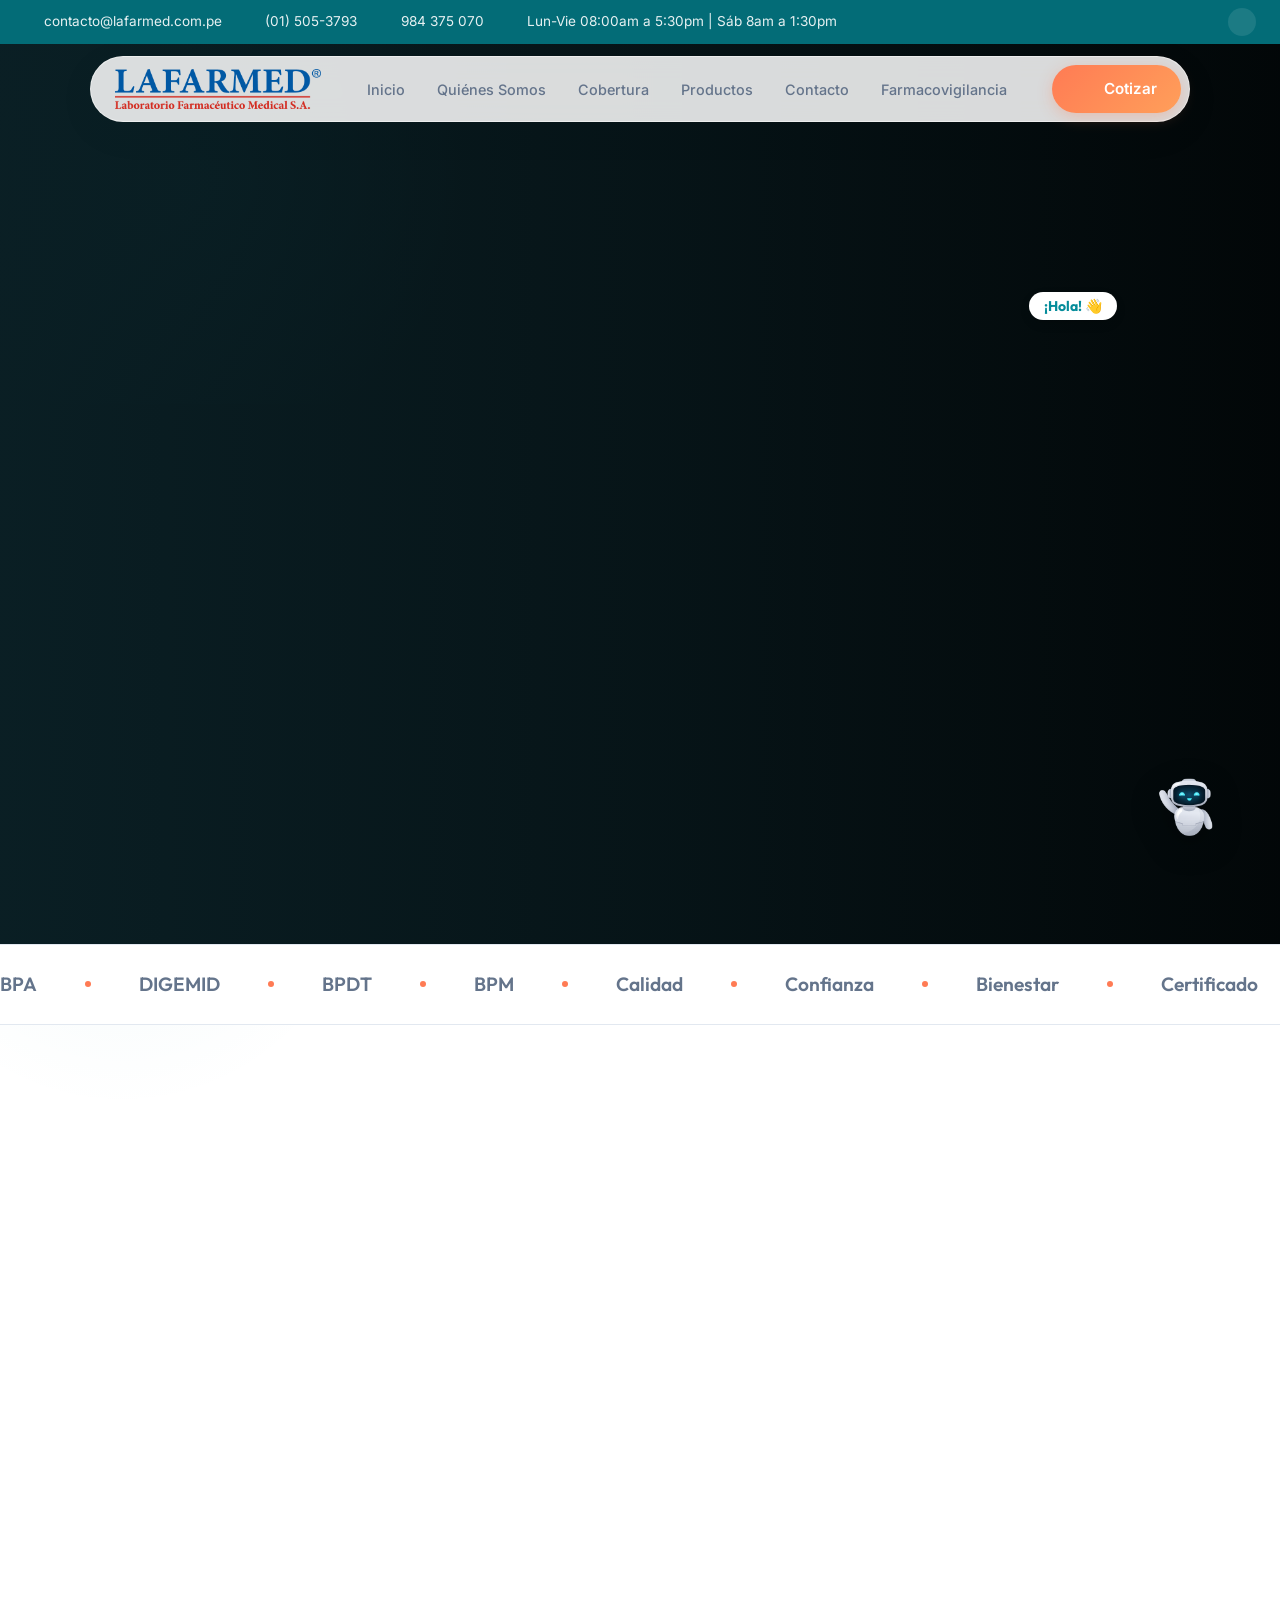
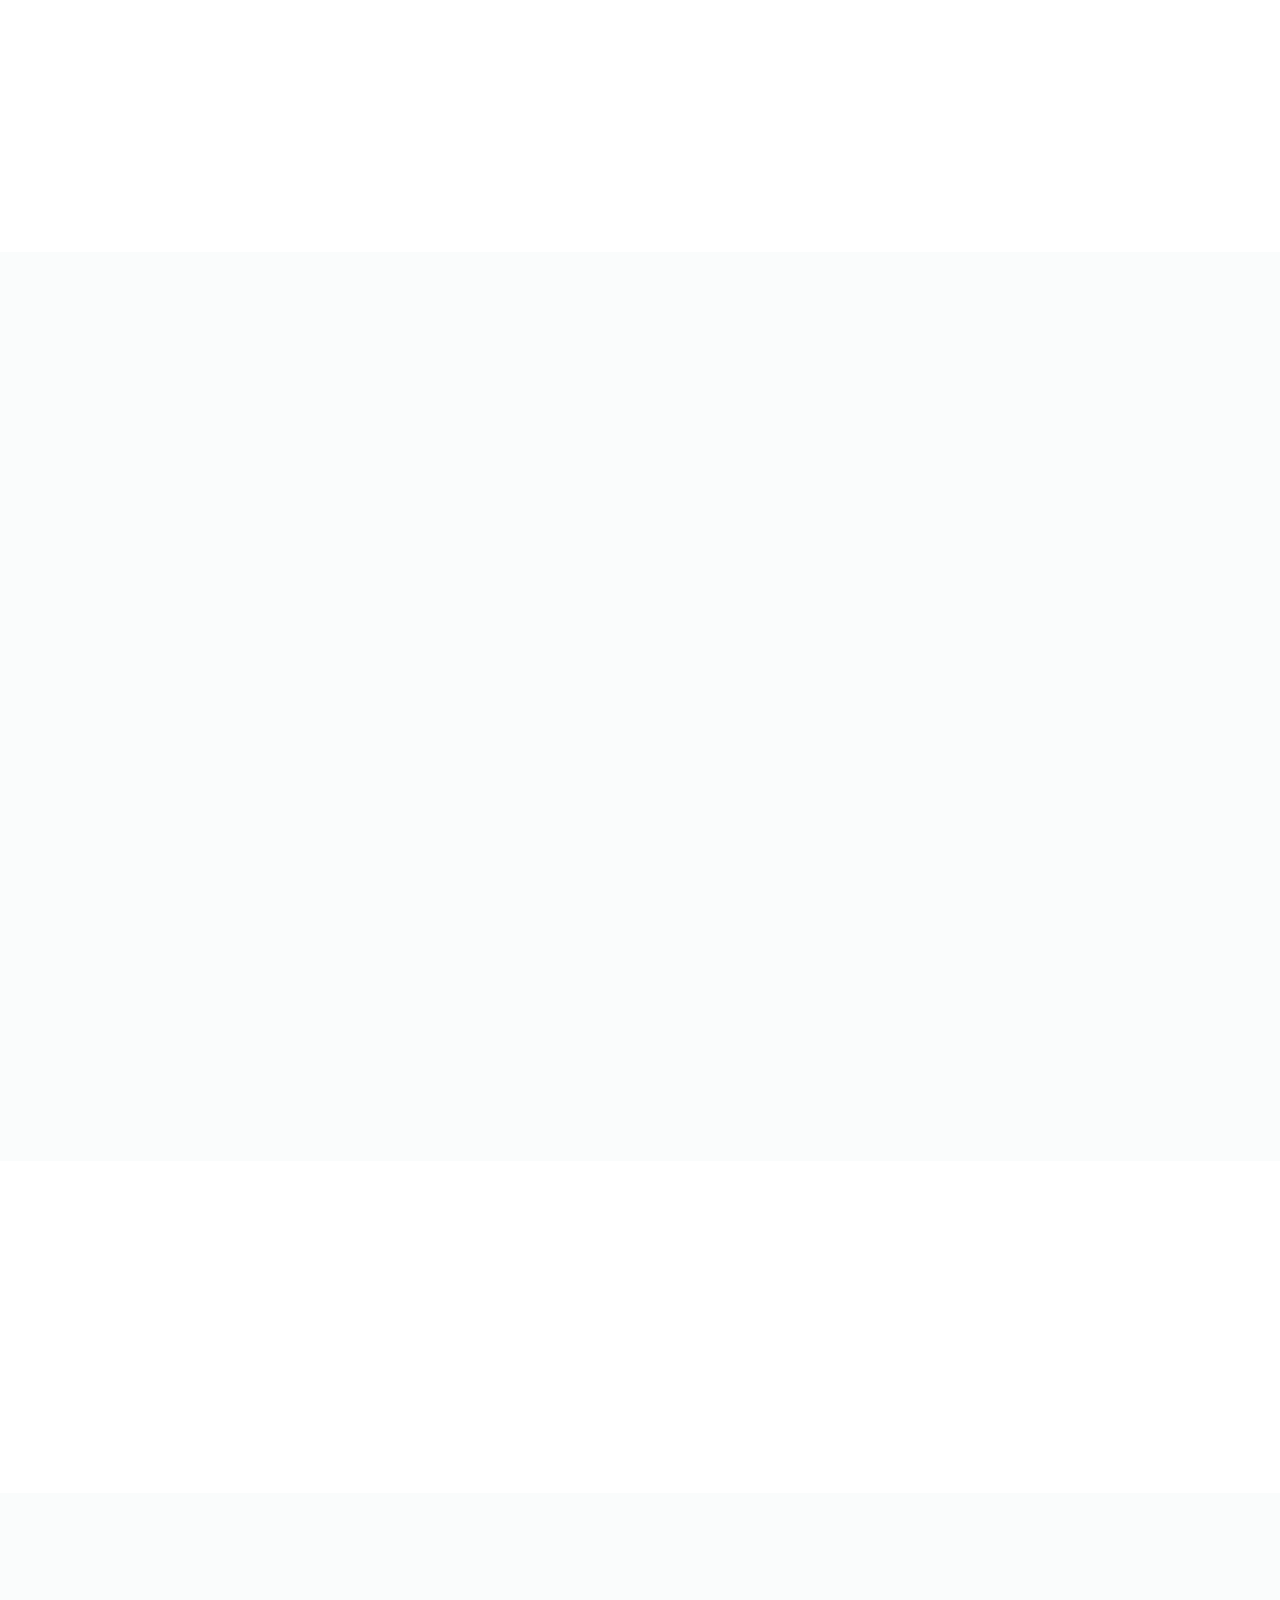
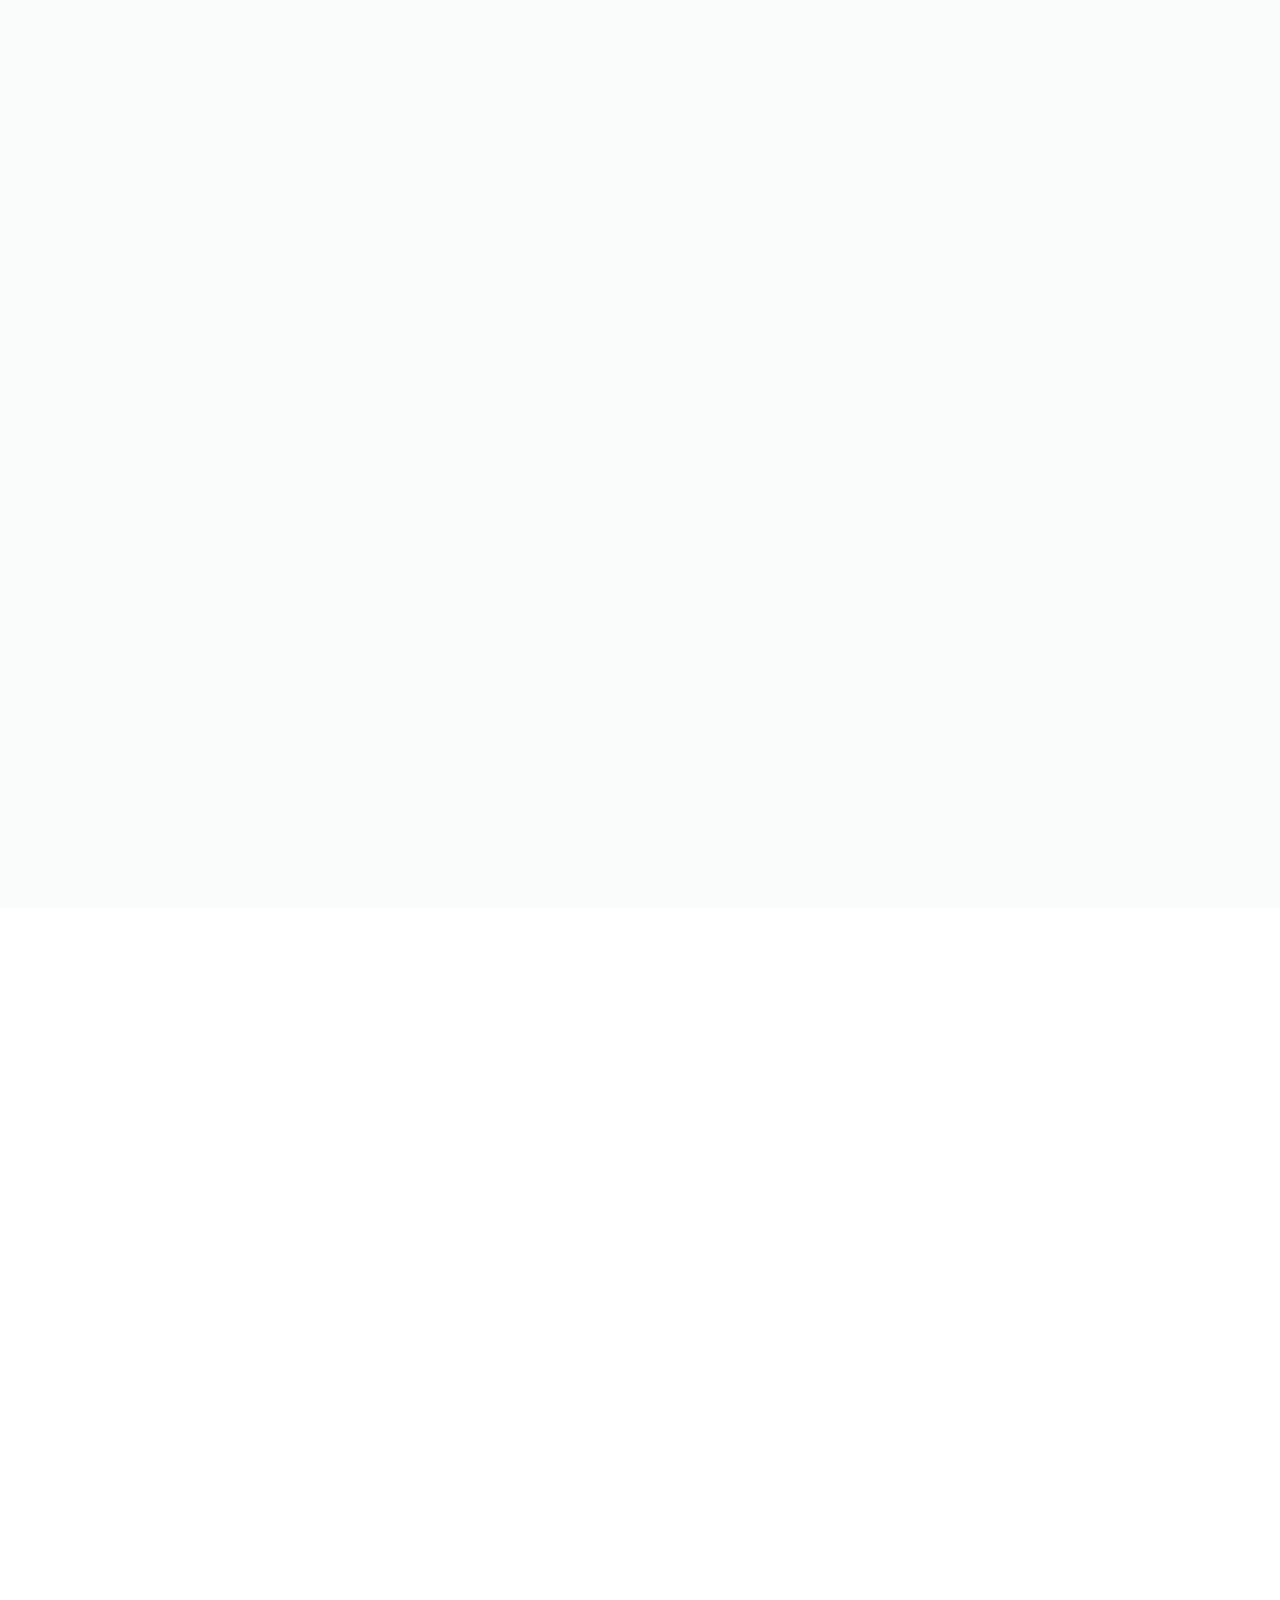
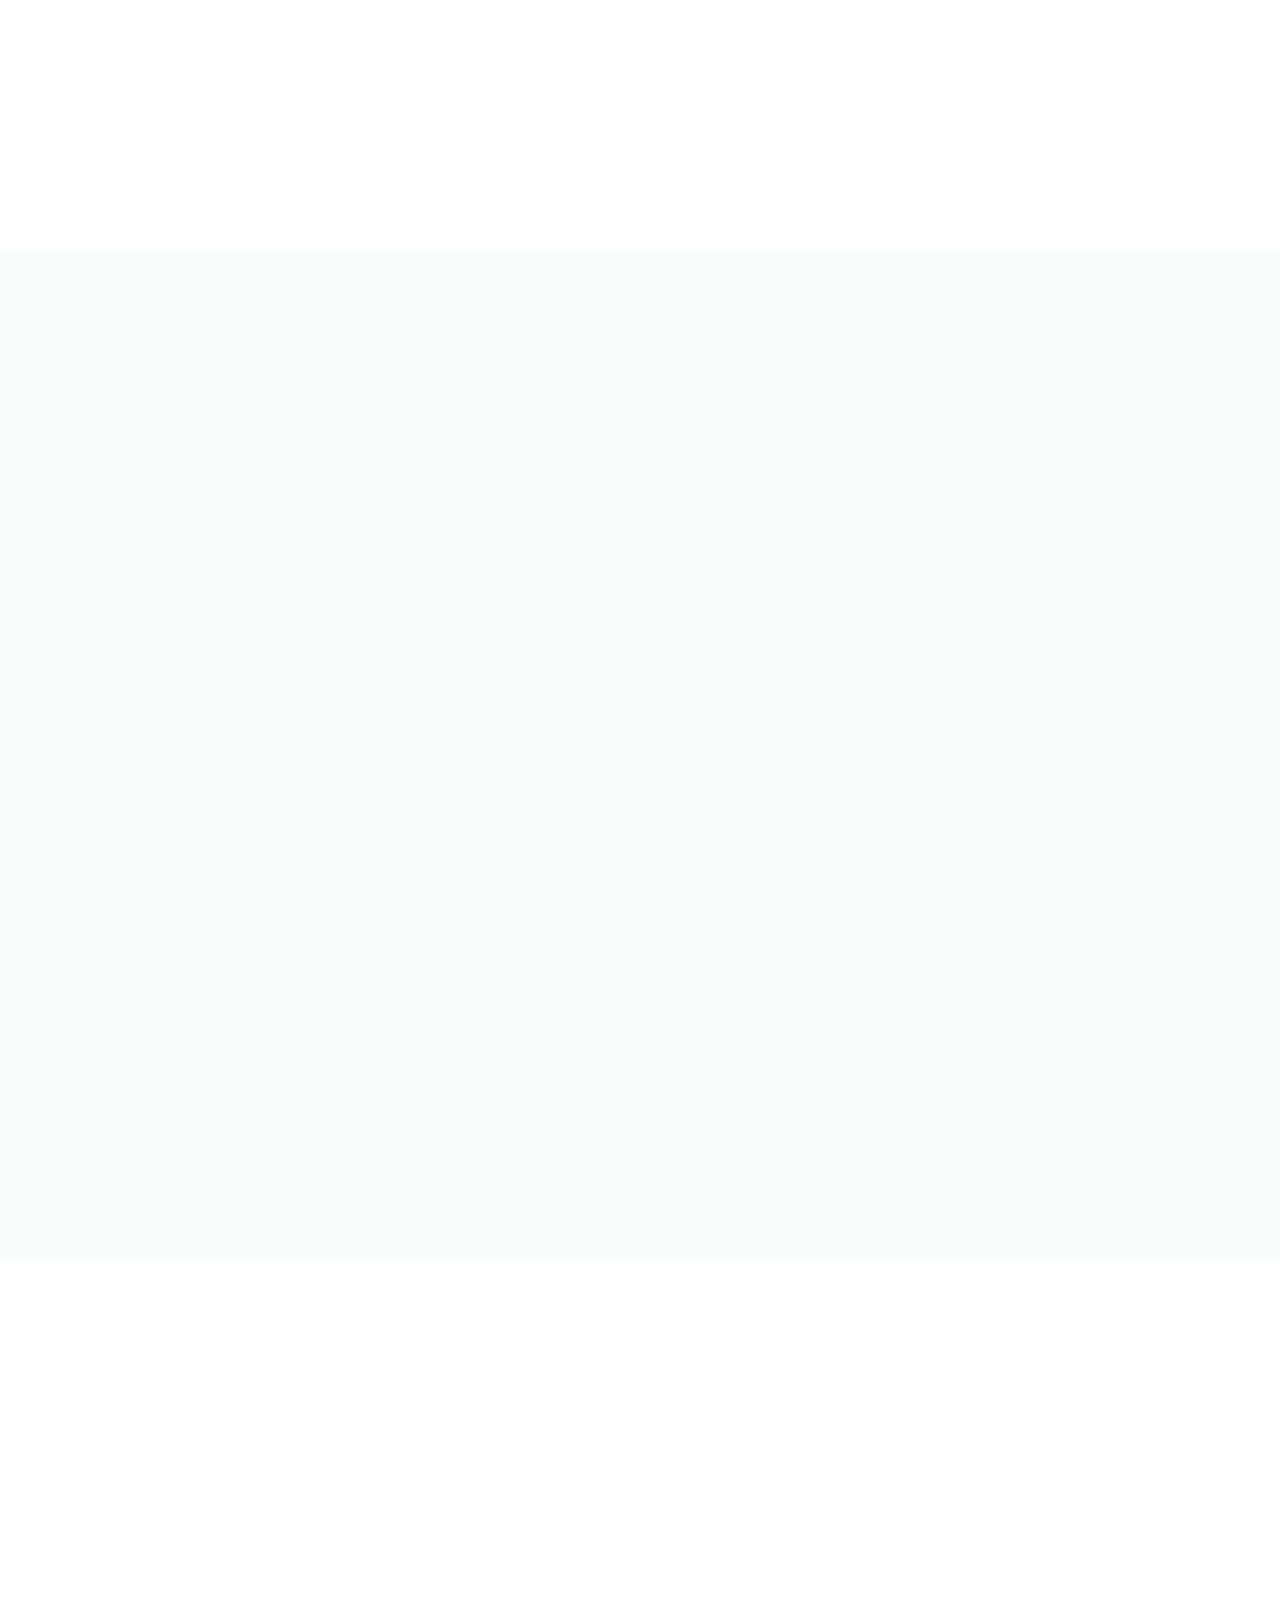
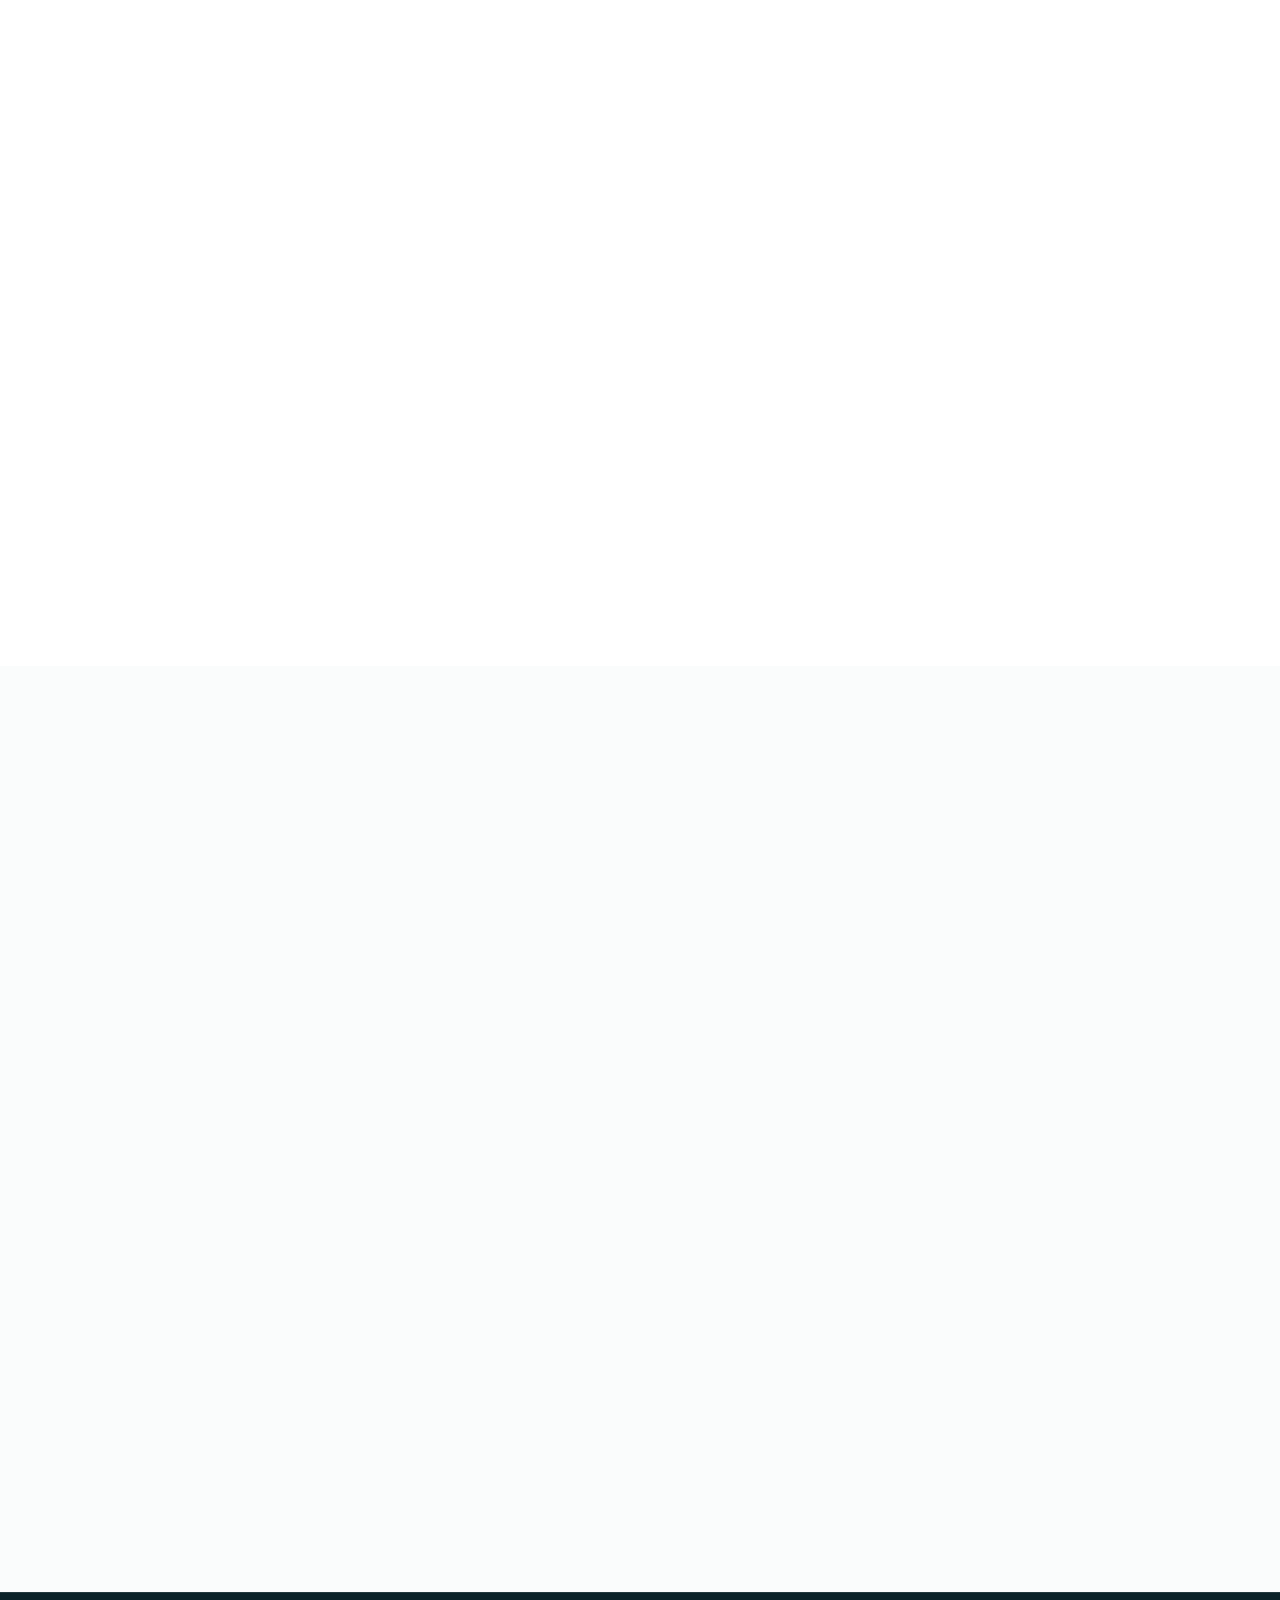
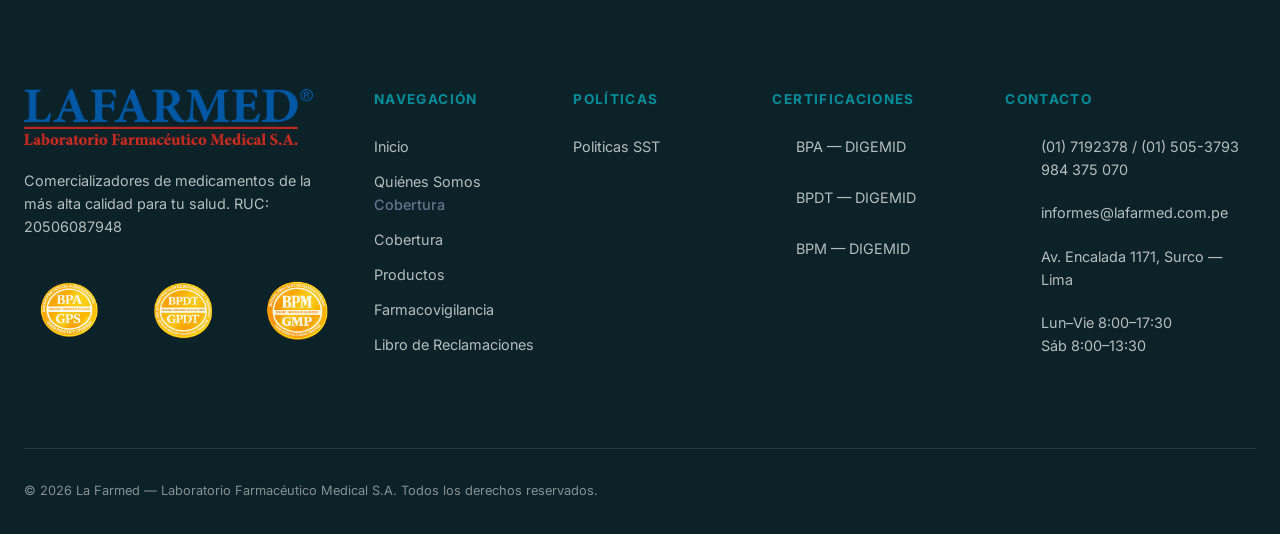
==== commit c41b17d2: "ultimo cambio" ====
--- a/pagina web lafarmed/index.html
+++ b/pagina web lafarmed/index.html
@@ -37,6 +37,7 @@
             <nav>
                 <a href="index.html" class="nav-link">Inicio</a>
                 <a href="quienes-somos/index.html" class="nav-link">Quiénes Somos</a>
+                <a href="cobertura/index.html" class="nav-link">Cobertura</a>
                 <a href="productos/catalogo.html" class="nav-link">Productos</a>
                 <a href="contactenos/index.html" class="nav-link">Contacto</a>
                 <a href="farmacovigilancia/index.html" class="nav-link">Farmacovigilancia</a>
@@ -290,6 +291,25 @@
     
 
     
+    <!-- COBERTURA SECTION -->
+    <section class="cobertura section-padding" id="cobertura" style="background: var(--surface);">
+        <div class="container about-grid">
+            <div class="about-content animate-fade-up">
+                <span class="pill" style="background: rgba(4, 140, 154, 0.1); border: none; box-shadow: none;">COBERTURA NACIONAL</span>
+                <h2 class="section-title">Llegamos a cada rincón del <span class="text-gradient">Perú</span></h2>
+                <p class="section-desc" style="max-width: 100%;">
+                    En LAFARMED nos enorgullecemos de tener una extensa red de distribución que nos permite llevar nuestros medicamentos y productos naturales a las principales ciudades y provincias de todo el territorio nacional, asegurando el bienestar de más peruanos.
+                </p>
+                <a href="cobertura/index.html" class="btn btn-primary" style="text-decoration: none; display: inline-flex; align-items: center; gap: 0.5rem; margin-top: 1rem;">
+                    Ver nuestra cobertura <i data-lucide="map-pin" class="icon"></i>
+                </a>
+            </div>
+            <div class="about-visual animate-fade-up" style="transition-delay: 200ms;">
+                <img src="assets/img/cobertura.png" alt="Cobertura La Farmed" style="width: 100%; border-radius: var(--radius-lg); box-shadow: var(--shadow-lg); object-fit: contain;">
+            </div>
+        </div>
+    </section>
+
     <!-- PRODUCTS SECTION -->
     <section class="products section-padding" id="productos">
         <div class="container">
@@ -687,16 +707,15 @@
                         <img src="assets/img/BPM_GMP.png" style="width: 100%; height: 100%; object-fit: contain; transform: scale(1.35);">
                     </div>
                 </div>
-                <div class="social-links">
-                    <a href="https://www.facebook.com/laboratoriolafarmed?ref=embed_page" target="_blank" class="social-btn" style="background: var(--primary);"><i data-lucide="facebook" class="icon"></i></a>
-                </div>
+                
             </div>
 
             <div class="footer-col">
                 <h4 class="footer-title">NAVEGACIÓN</h4>
                 <ul class="footer-links">
                     <li><a href="#">Inicio</a></li>
-                    <li><a href="#">Quiénes Somos</a></li>
+                    <li><a href="#">Quiénes Somos</a>
+                <a href="cobertura/index.html" class="nav-link">Cobertura</a></li>
                     <li><a href="#">Cobertura</a></li>
                     <li><a href="#">Productos</a></li>
                     <li><a href="#">Farmacovigilancia</a></li>
@@ -759,12 +778,12 @@
         <div class="chat-box" id="chatBox">
             <div class="chat-header">
                 <div class="chat-header-info">
-                    <div class="chat-avatar">
-                        <i data-lucide="bot" class="icon" style="color: white; width: 20px; height: 20px;"></i>
+                    <div class="chat-avatar" style="background: transparent; padding: 0;">
+                        <img src="assets/img/ia.png" id="chatBotAvatarHeader" style="width: 40px; height: 40px; object-fit: contain; filter: drop-shadow(0 2px 5px rgba(0,0,0,0.2));">
                     </div>
                     <div>
                         <h4>Asistente La Farmed</h4>
-                        <span class="status">En línea</span>
+                        <span class="status" id="chatBotStatus">En línea</span>
                     </div>
                 </div>
                 <button class="chat-close" id="chatClose">
@@ -779,10 +798,19 @@
                 </button>
             </div>
         </div>
-        <button class="chat-toggle" id="chatToggle">
-            <i data-lucide="message-circle" class="icon" style="color: white; width: 28px; height: 28px;"></i>
+        <button class="chat-toggle" id="chatToggle" style="background: transparent; box-shadow: none; width: 120px; height: 120px; padding: 0; overflow: visible; right: 20px; bottom: 20px;">
+            <div id="chatBotBubble" style="position: absolute; top: 10px; left: 50%; transform: translateX(-50%); background: white; color: var(--primary); padding: 5px 15px; border-radius: 20px; font-weight: 700; font-size: 14px; box-shadow: 0 4px 10px rgba(0,0,0,0.15); opacity: 1; transition: opacity 0.3s; pointer-events: none; white-space: nowrap; font-family: 'Outfit', sans-serif;">
+                ¡Hola! 👋
+            </div>
+            <img src="assets/img/iaSaludo.png" id="chatBotAvatarBtn" style="width: 100%; height: 100%; object-fit: contain; filter: drop-shadow(0 10px 15px rgba(0,0,0,0.3)); transform-origin: bottom center;">
         </button>
     </div>
+
+    <style>
+        .bot-sleep {
+            opacity: 0.9;
+        }
+    </style>
 
     <script>
         document.addEventListener('DOMContentLoaded', () => {
@@ -815,26 +843,51 @@
                 });
             }, observerOptions);
 
-            // Select all elements with the animate-fade-up class
             const animatedElements = document.querySelectorAll('.animate-fade-up');
             animatedElements.forEach(el => observer.observe(el));
 
-            // Hero Background Slider
-            const slides = document.querySelectorAll('.hero-slide');
-            if (slides.length > 0) {
-                let currentSlide = 0;
+            // Counter Animation
+            const statNumbers = document.querySelectorAll('.stat-num, .about-badge-num');
+            const animateCounter = (el) => {
+                const targetText = el.innerText.trim();
+                const targetNum = parseInt(targetText.replace(/\D/g, ''));
+                if (isNaN(targetNum)) return;
                 
-                setInterval(() => {
-                    // Remove active class from current slide
-                    slides[currentSlide].classList.remove('active');
-                    
-                    // Move to next slide, loop back to start if at end
-                    currentSlide = (currentSlide + 1) % slides.length;
-                    
-                    // Add active class to new slide
-                    slides[currentSlide].classList.add('active');
-                }, 3000); // 3 seconds
-            }
+                const suffix = targetText.replace(/[0-9\s]/g, '');
+                let currentNum = 0;
+                
+                // Calculamos el tiempo para que dure aprox 2 segundos, mínimo 20ms por paso
+                const duration = 2000;
+                let stepTime = Math.abs(Math.floor(duration / targetNum));
+                let increment = 1;
+                
+                if (stepTime < 20) {
+                    stepTime = 20;
+                    increment = Math.ceil(targetNum / (duration / stepTime));
+                }
+                
+                const timer = setInterval(() => {
+                    currentNum += increment;
+                    if (currentNum >= targetNum) {
+                        el.innerText = targetText;
+                        clearInterval(timer);
+                    } else {
+                        el.innerText = currentNum + suffix;
+                    }
+                }, stepTime);
+            };
+
+            const counterObserver = new IntersectionObserver((entries, obs) => {
+                entries.forEach(entry => {
+                    if (entry.isIntersecting) {
+                        animateCounter(entry.target);
+                        obs.unobserve(entry.target);
+                    }
+                });
+            }, observerOptions);
+
+            statNumbers.forEach(el => counterObserver.observe(el));
+
 
             // Chat Widget Logic
             const chatToggle = document.getElementById('chatToggle');
@@ -843,25 +896,107 @@
             const chatInput = document.getElementById('chatInput');
             const chatSend = document.getElementById('chatSend');
             const chatMessages = document.getElementById('chatMessages');
+            
+            const btnAvatar = document.getElementById('chatBotAvatarBtn');
+            const headerAvatar = document.getElementById('chatBotAvatarHeader');
+            const botStatus = document.getElementById('chatBotStatus');
+            const chatBubble = document.getElementById('chatBotBubble');
+
+            const imgSaludo = 'assets/img/iaSaludo.png';
+            const imgNormal = 'assets/img/ia.png';
+            const imgDurmiendo = 'assets/img/iaDurmiendo.png';
 
             let isChatOpen = false;
             let hasGreeted = false;
+            let idleTimer = null;
+            let waveTimeouts = [];
+
+            const stopWaving = () => {
+                waveTimeouts.forEach(clearTimeout);
+                waveTimeouts = [];
+                chatBubble.style.opacity = '0';
+            };
+
+            const startWaving = () => {
+                stopWaving();
+                if (isChatOpen) return;
+                
+                chatBubble.style.opacity = '1';
+                btnAvatar.src = imgSaludo; // Mano arriba
+                
+                waveTimeouts.push(setTimeout(() => {
+                    if (!isChatOpen && !btnAvatar.src.includes('Durmiendo')) btnAvatar.src = imgNormal;
+                }, 400)); // Mano abajo
+                
+                waveTimeouts.push(setTimeout(() => {
+                    if (!isChatOpen && !btnAvatar.src.includes('Durmiendo')) btnAvatar.src = imgSaludo;
+                }, 800)); // Mano arriba
+                
+                waveTimeouts.push(setTimeout(() => {
+                    if (!isChatOpen && !btnAvatar.src.includes('Durmiendo')) btnAvatar.src = imgNormal;
+                    chatBubble.style.opacity = '0';
+                }, 1200)); // Finaliza el saludo en un poco más de 1 segundo
+            };
+
+            const wakeUpBot = () => {
+                if (btnAvatar.src.includes('Durmiendo')) {
+                    btnAvatar.classList.remove('bot-sleep');
+                    headerAvatar.src = imgNormal;
+                    botStatus.textContent = 'En línea';
+                    if (!isChatOpen) {
+                        startWaving();
+                    }
+                }
+                resetIdleTimer();
+            };
+
+            const sleepBot = () => {
+                stopWaving();
+                btnAvatar.src = imgDurmiendo;
+                btnAvatar.classList.add('bot-sleep');
+                headerAvatar.src = imgDurmiendo;
+                botStatus.textContent = 'Ausente (Zzz...)';
+            };
+
+            const resetIdleTimer = () => {
+                clearTimeout(idleTimer);
+                idleTimer = setTimeout(sleepBot, 60000); // 1 minute
+            };
+
+            // Saludo inicial al cargar la página
+            startWaving();
+            resetIdleTimer();
+
+            // Wake up on any interaction
+            document.addEventListener('mousemove', () => {
+                if (btnAvatar.src.includes('Durmiendo')) wakeUpBot();
+                resetIdleTimer();
+            });
+            document.addEventListener('keydown', () => {
+                if (btnAvatar.src.includes('Durmiendo')) wakeUpBot();
+                resetIdleTimer();
+            });
 
             const toggleChat = () => {
                 isChatOpen = !isChatOpen;
                 if (isChatOpen) {
+                    wakeUpBot();
+                    stopWaving();
+                    btnAvatar.src = imgNormal; // Se queda normal
                     chatBox.classList.add('open');
                     chatToggle.style.transform = 'scale(0)';
                     
                     if (!hasGreeted) {
                         setTimeout(() => {
-                            addMessage("¡Hola! 👋 Soy el asistente virtual de La Farmed. ¿En qué te puedo ayudar hoy? Puedes preguntarme sobre nuestros productos, cobertura o información de contacto.", "bot");
+                            addMessage("¡Hola! 👋 Soy la inteligencia artificial de La Farmed. ¿En qué te puedo ayudar hoy?", "bot");
                             hasGreeted = true;
                         }, 500);
                     }
                 } else {
                     chatBox.classList.remove('open');
                     chatToggle.style.transform = 'scale(1)';
+                    startWaving(); // Saluda al cerrar el chat
+                    resetIdleTimer();
                 }
             };
 
@@ -879,7 +1014,7 @@
             const getBotResponse = (msg) => {
                 const lowerMsg = msg.toLowerCase();
                 if (lowerMsg.includes('producto') || lowerMsg.includes('linea') || lowerMsg.includes('catálogo')) {
-                    return "Contamos con más de 89 productos divididos en líneas como Antibiótica, Dermatológica, Digestiva, Dolor, Respiratoria y Natural. ¡Te invitamos a ver la sección de 'Nuestras líneas de productos' en la página!";
+                    return "Contamos con más de 89 productos divididos en líneas como Antibiótica, Dermatológica, Digestiva, Dolor, Respiratoria y Natural.";
                 } else if (lowerMsg.includes('contacto') || lowerMsg.includes('telefono') || lowerMsg.includes('llamar') || lowerMsg.includes('cotizar')) {
                     return "Puedes contactarnos al (01) 7192378 o al 984 375 070. También nos encuentras en Av. Encalada 1171, Surco — Lima.";
                 } else if (lowerMsg.includes('cobertura') || lowerMsg.includes('donde') || lowerMsg.includes('lima') || lowerMsg.includes('provincia')) {
@@ -897,19 +1032,28 @@
                     addMessage(text, 'user');
                     chatInput.value = '';
                     
-                    // Simulate thinking
                     setTimeout(() => {
                         const response = getBotResponse(text);
                         addMessage(response, 'bot');
                     }, 1000);
                 }
+                resetIdleTimer();
             };
 
             chatSend.addEventListener('click', handleSend);
             chatInput.addEventListener('keypress', (e) => {
                 if (e.key === 'Enter') handleSend();
             });
+            
+            // Hero Background Slider (for index.html)
+            const slides = document.querySelectorAll('.hero-slide');
+            if (slides.length > 0) {
+                let currentSlide = 0;
+                setInterval(() => {
+                    slides[currentSlide].classList.remove('active');
+                    currentSlide = (currentSlide + 1) % slides.length;
+                    slides[currentSlide].classList.add('active');
+                }, 3000);
+            }
         });
-    </script>
-</body>
-</html>
+    </script>
--- a/pagina web lafarmed/assets/css/styles.css
+++ b/pagina web lafarmed/assets/css/styles.css
@@ -855,8 +855,16 @@
 
 .about-img-container img {
   width: 100%;
-  height: 500px;
+  height: 100%;
   object-fit: cover;
+}
+
+.about-img {
+  width: 100%;
+  height: 100%;
+  object-fit: cover;
+  border-radius: var(--radius-lg);
+  box-shadow: var(--shadow-xl);
 }
 
 .about-badge {
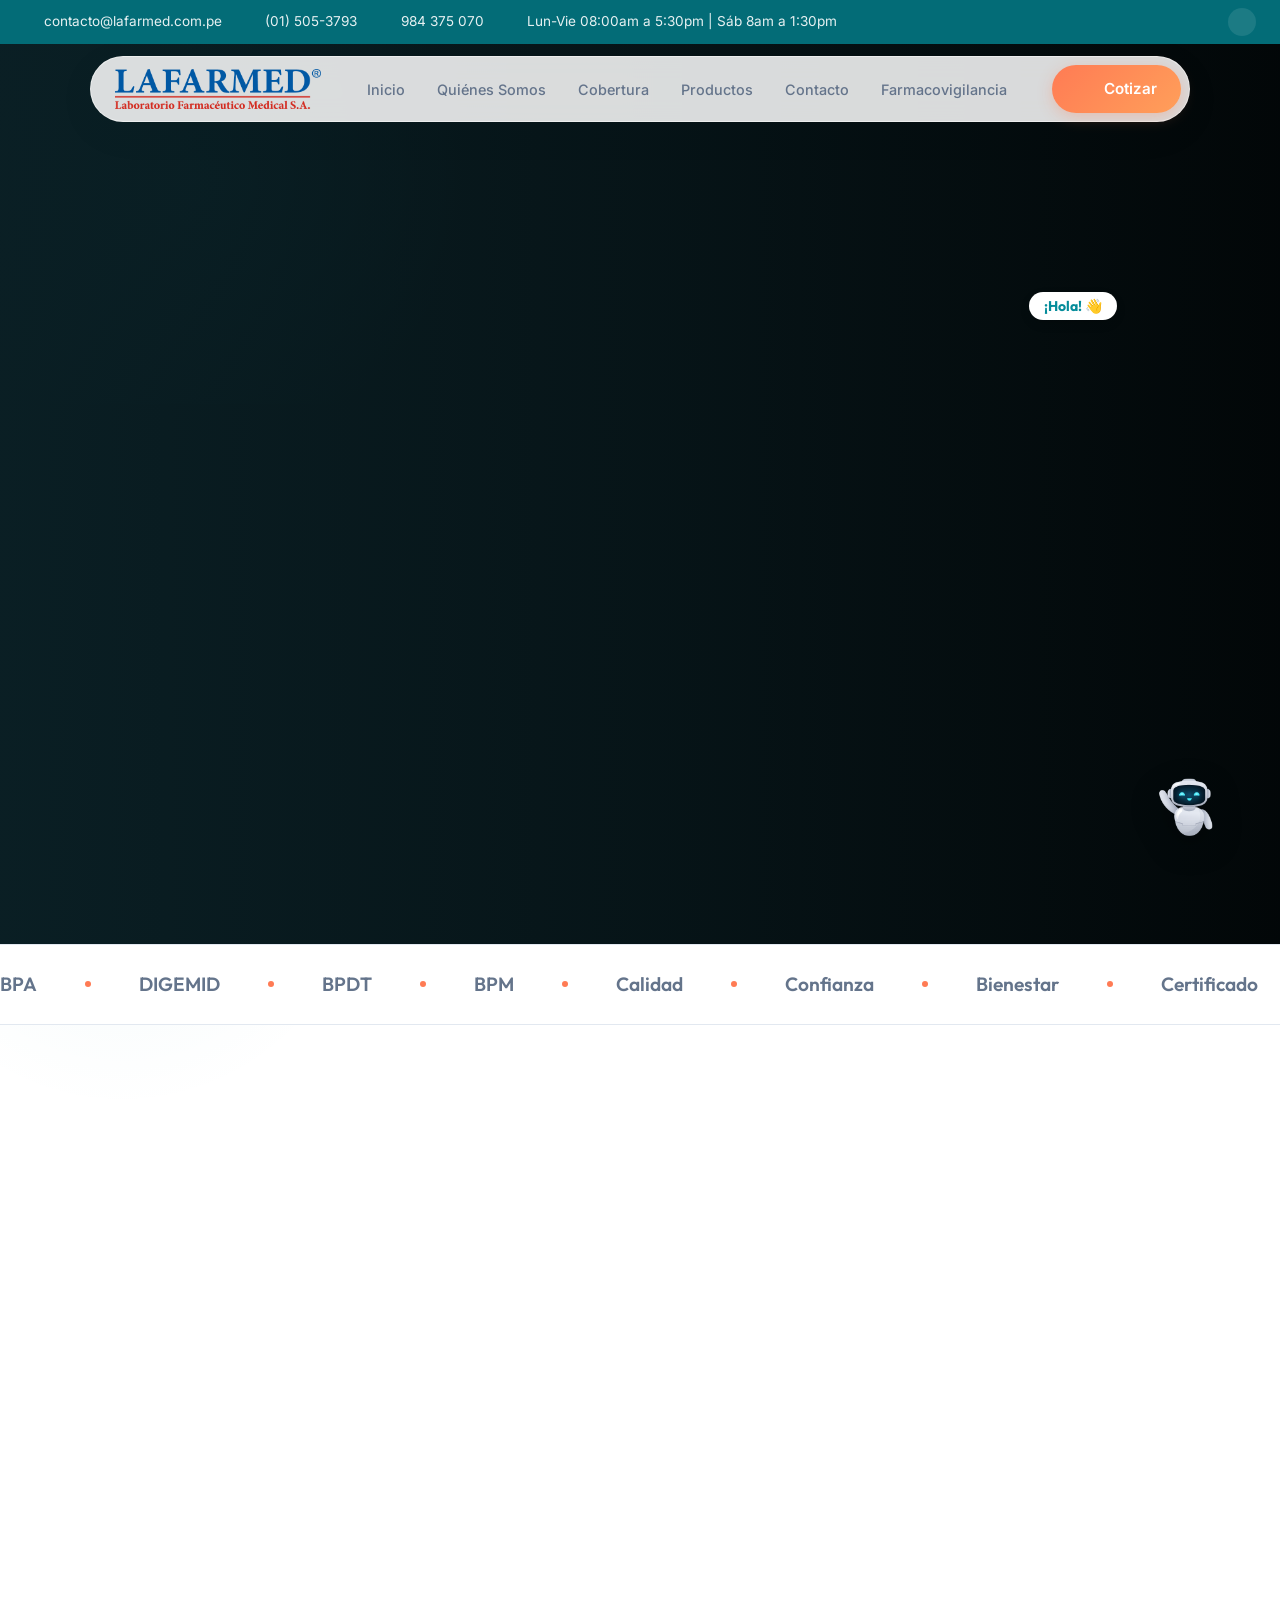
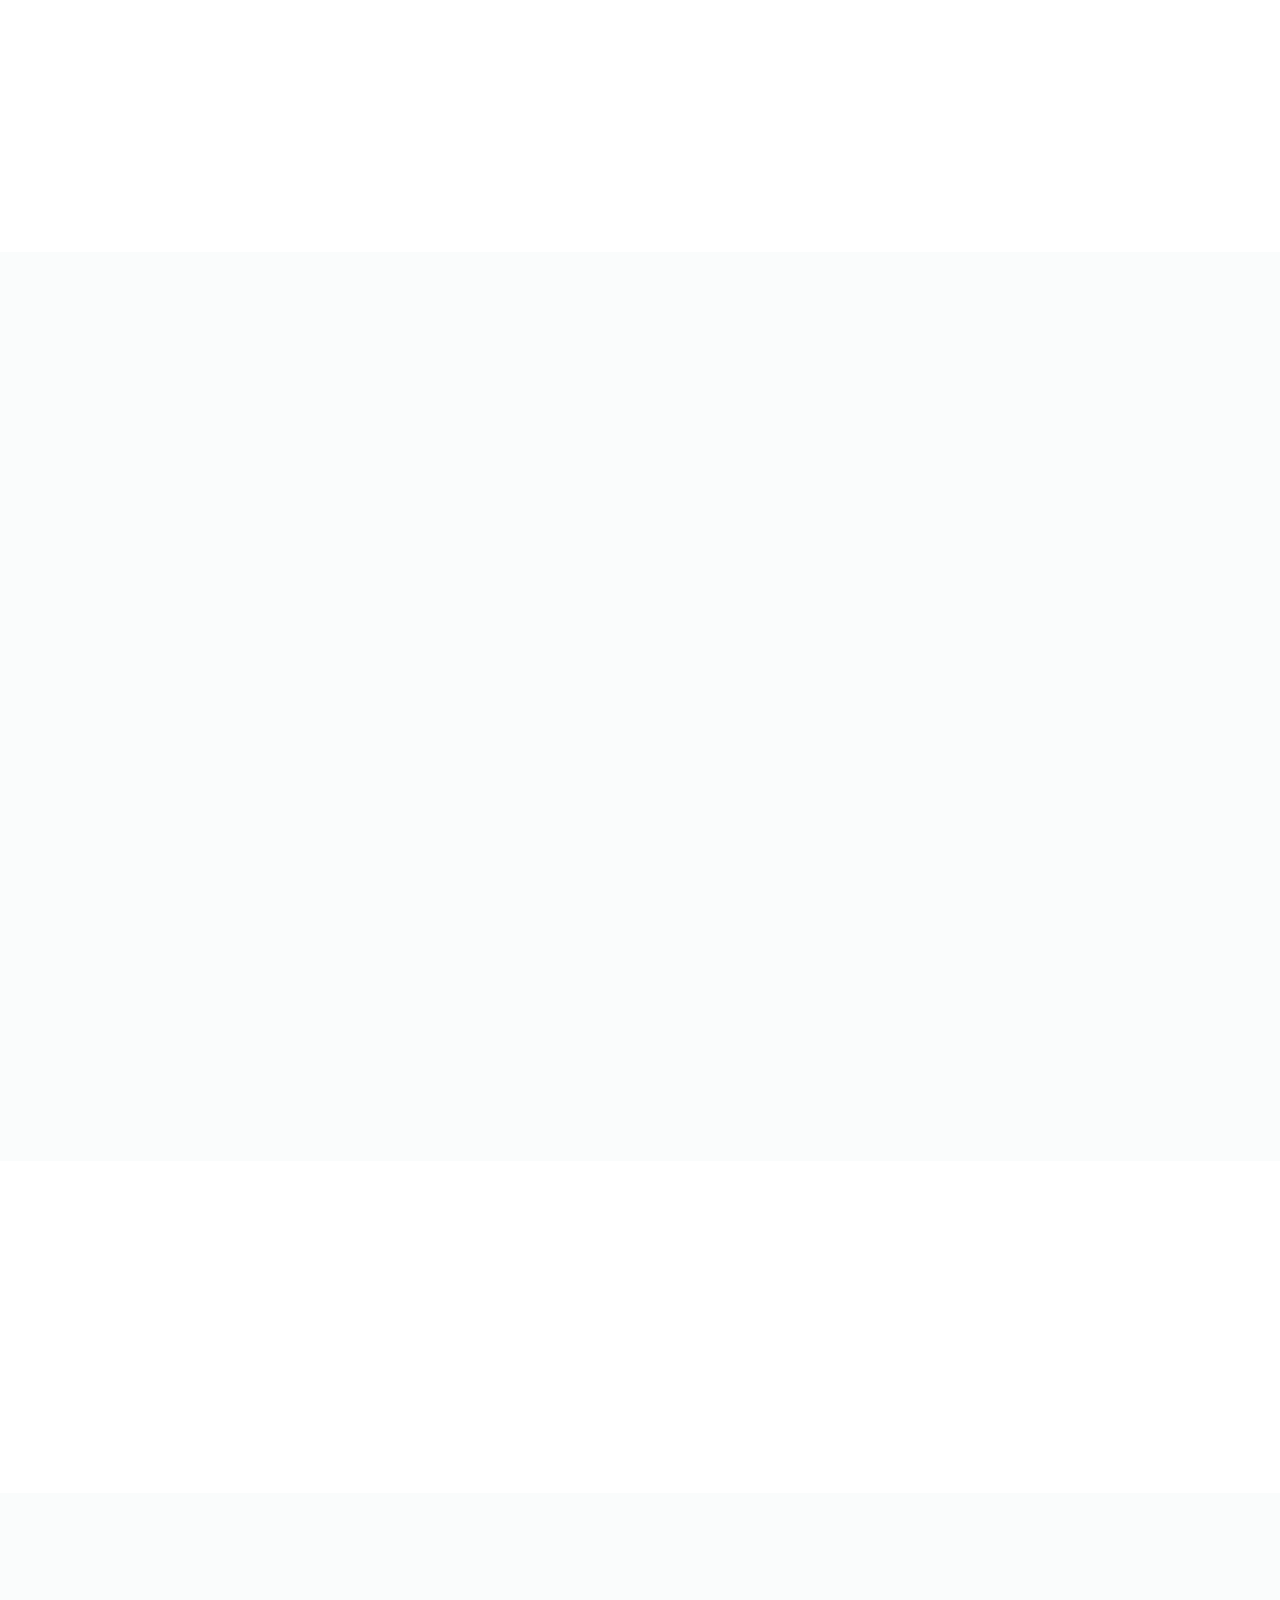
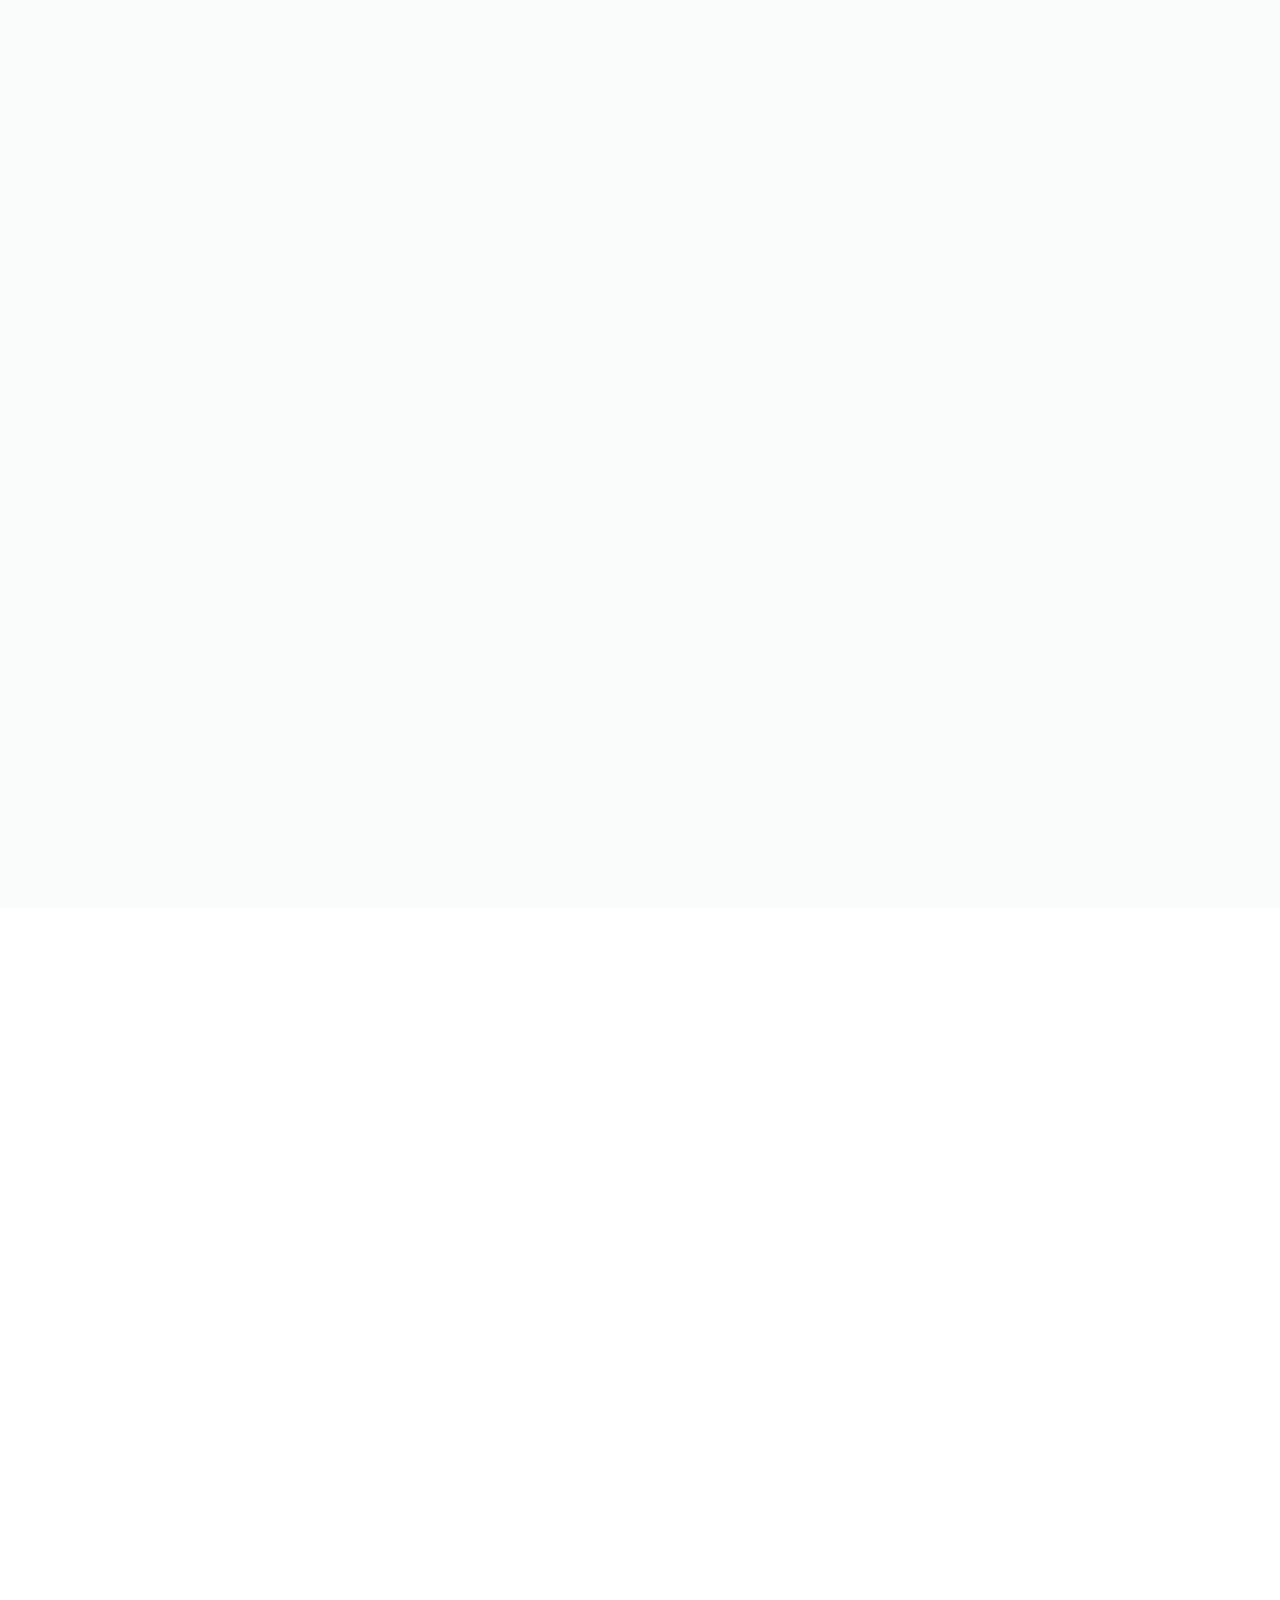
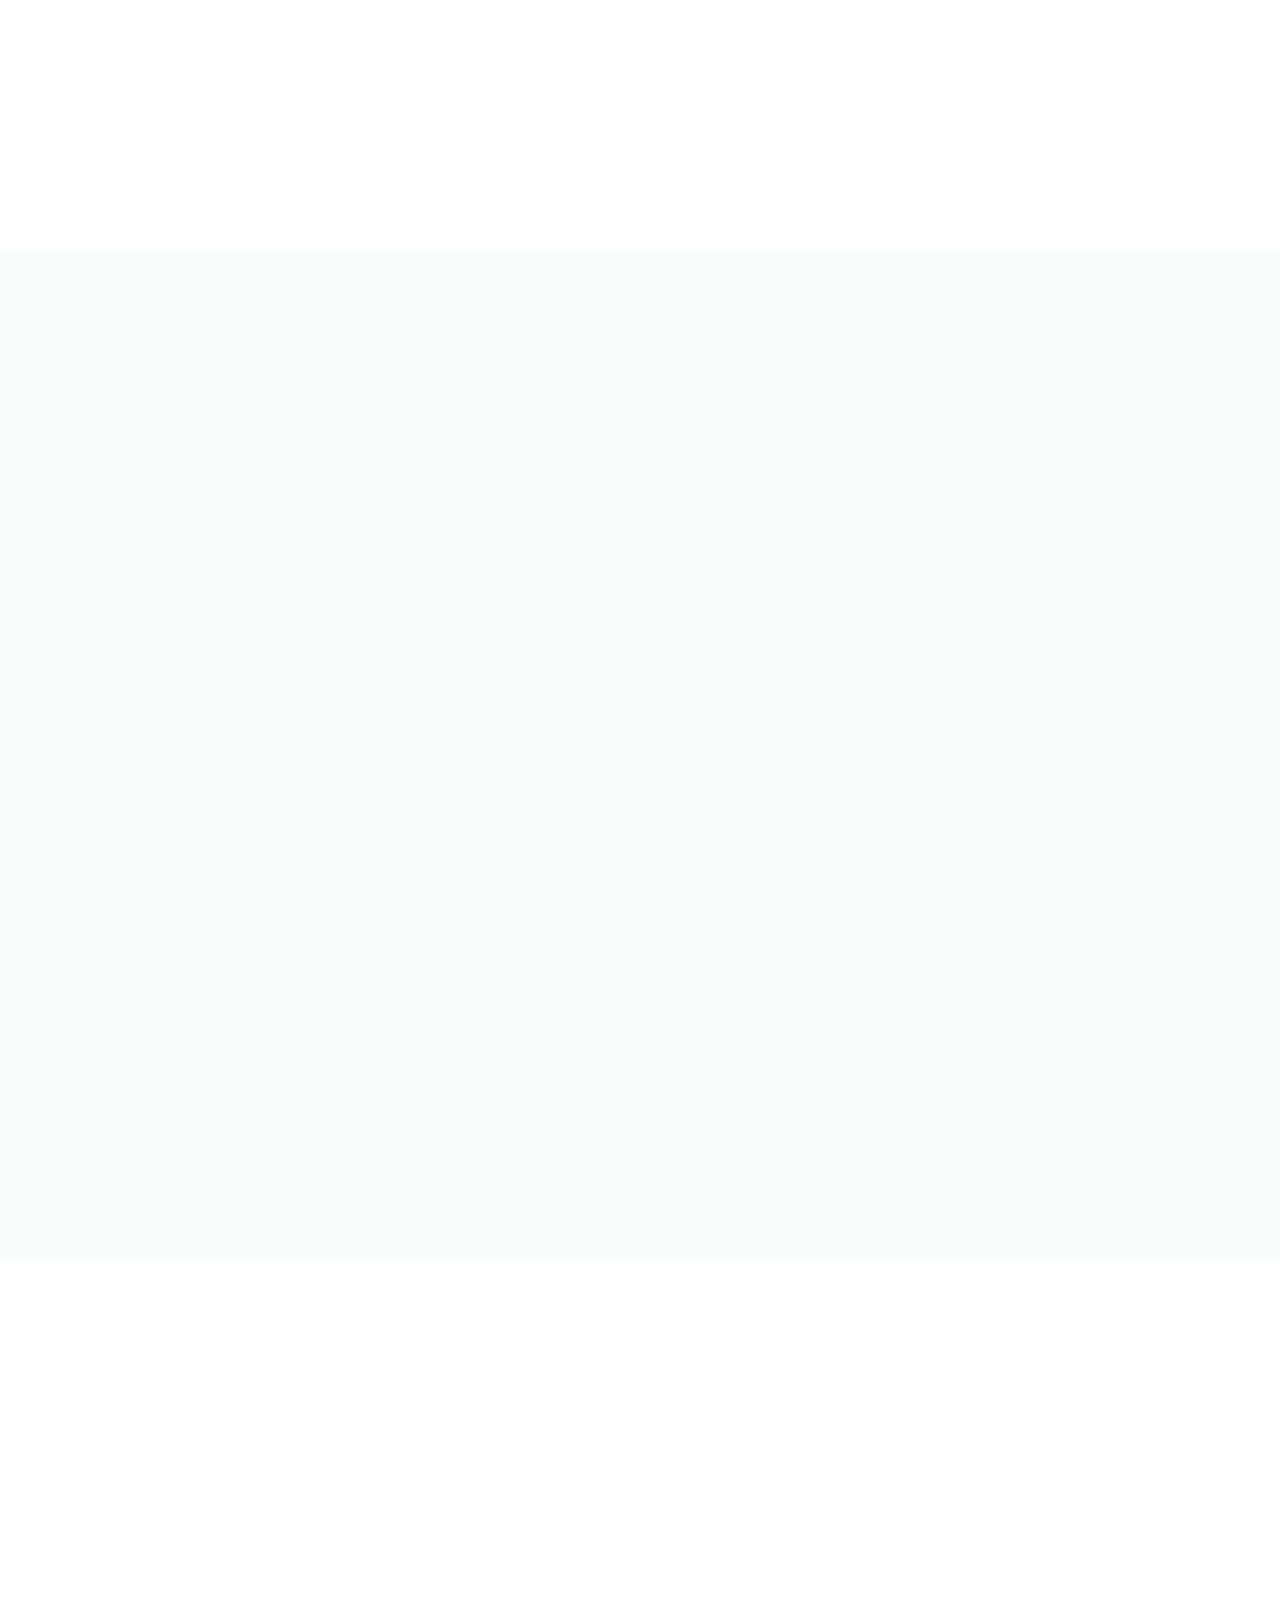
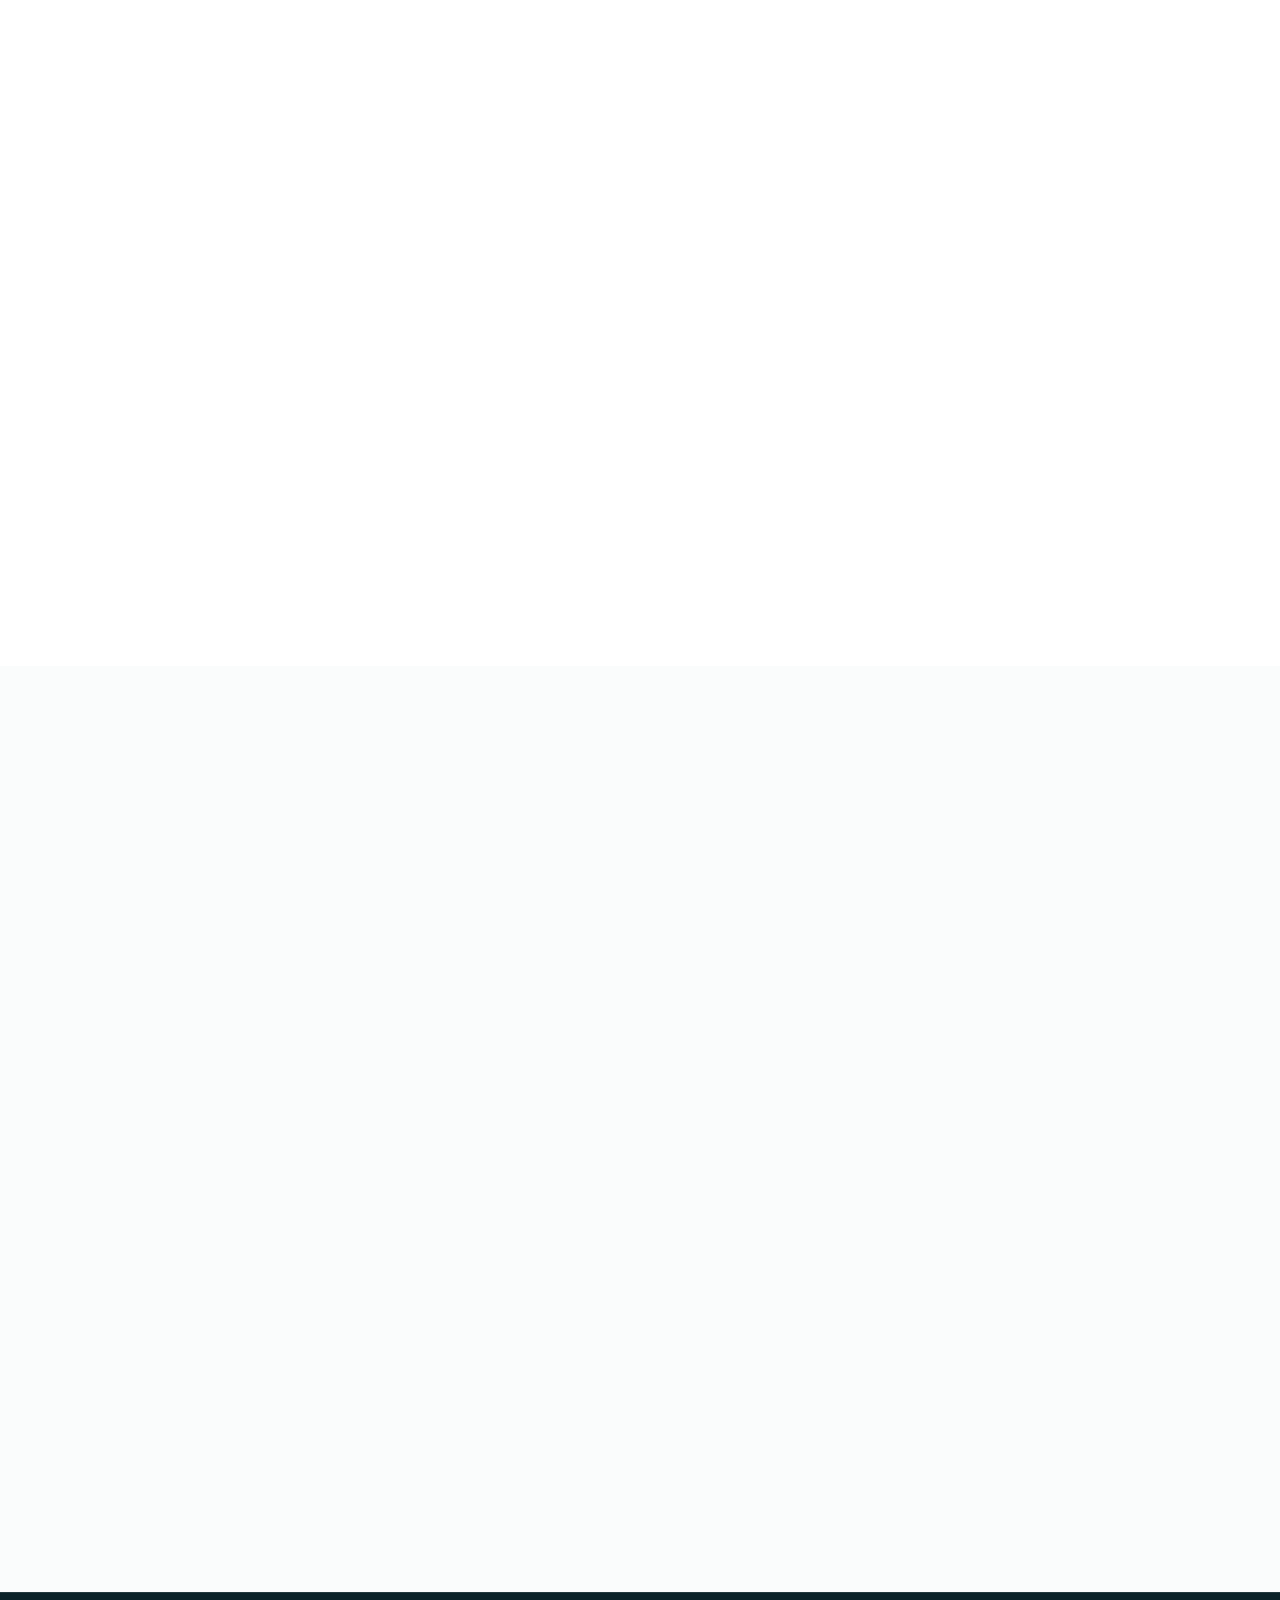
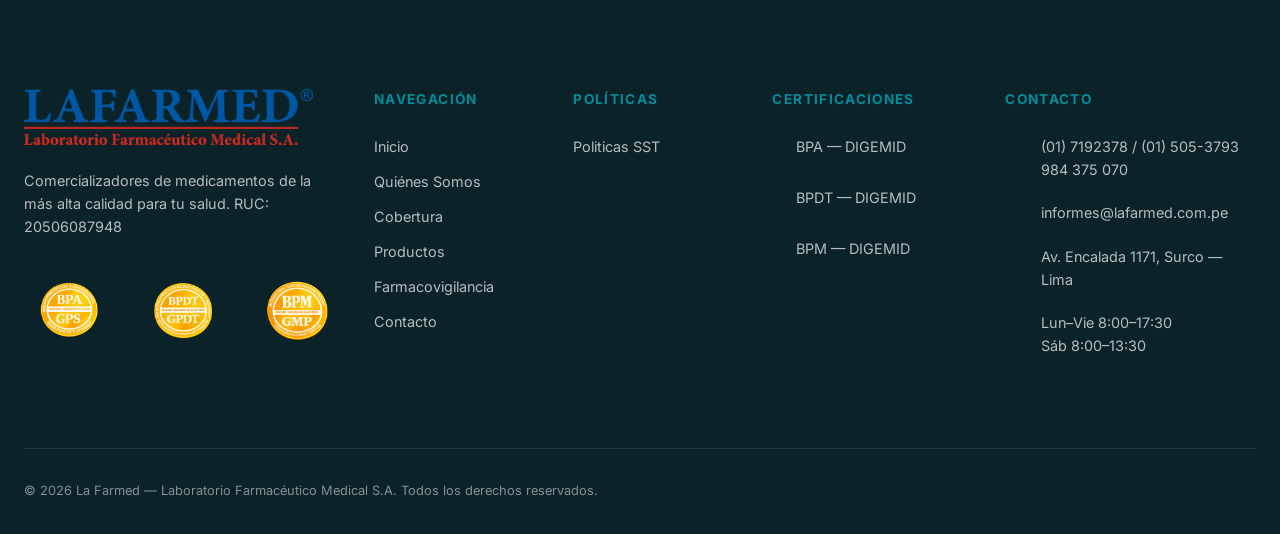
==== commit e1c4a6a7: "nuevo cambio" ====
--- a/pagina web lafarmed/index.html
+++ b/pagina web lafarmed/index.html
@@ -34,7 +34,7 @@
                 <img src="assets/img/lafarmed.png" alt="La Farmed" class="logo-img">
             </div>
 
-            <nav>
+            <nav id="navMenu">
                 <a href="index.html" class="nav-link">Inicio</a>
                 <a href="quienes-somos/index.html" class="nav-link">Quiénes Somos</a>
                 <a href="cobertura/index.html" class="nav-link">Cobertura</a>
@@ -43,9 +43,18 @@
                 <a href="farmacovigilancia/index.html" class="nav-link">Farmacovigilancia</a>
             </nav>
 
-            <a href="contactenos/index.html" class="btn btn-primary" style="text-decoration: none; display: flex; align-items: center; gap: 0.5rem;">
-                <i data-lucide="phone" class="icon"></i> Cotizar
-            </a>
+            <div class="header-actions">
+                <a href="contactenos/index.html" class="btn btn-primary header-btn" style="text-decoration: none; display: flex; align-items: center; gap: 0.5rem;">
+                    <i data-lucide="phone" class="icon"></i> Cotizar
+                </a>
+                <button class="menu-toggle" id="menuToggle" aria-label="Abrir menú">
+                    <div class="hamburger">
+                        <span></span>
+                        <span></span>
+                        <span></span>
+                    </div>
+                </button>
+            </div>
         </div>
     </header>
 
@@ -453,7 +462,7 @@
                     </div>
                 </div>
 
-                <a href="../contactenos/index.html" class="btn btn-primary" style="text-decoration: none; display: inline-flex; align-items: center; gap: 0.5rem; margin-top: 1rem;">
+                <a href="contactenos/index.html" class="btn btn-primary" style="text-decoration: none; display: inline-flex; align-items: center; gap: 0.5rem; margin-top: 1rem;">
                     Contactar a un asesor <i data-lucide="arrow-right" class="icon"></i>
                 </a>
             </div>
@@ -713,13 +722,12 @@
             <div class="footer-col">
                 <h4 class="footer-title">NAVEGACIÓN</h4>
                 <ul class="footer-links">
-                    <li><a href="#">Inicio</a></li>
-                    <li><a href="#">Quiénes Somos</a>
-                <a href="cobertura/index.html" class="nav-link">Cobertura</a></li>
-                    <li><a href="#">Cobertura</a></li>
-                    <li><a href="#">Productos</a></li>
-                    <li><a href="#">Farmacovigilancia</a></li>
-                    <li><a href="#">Libro de Reclamaciones</a></li>
+                    <li><a href="index.html">Inicio</a></li>
+                    <li><a href="quienes-somos/index.html">Quiénes Somos</a></li>
+                    <li><a href="cobertura/index.html">Cobertura</a></li>
+                    <li><a href="productos/catalogo.html">Productos</a></li>
+                    <li><a href="farmacovigilancia/index.html">Farmacovigilancia</a></li>
+                    <li><a href="contactenos/index.html">Contacto</a></li>
                 </ul>
             </div>
 
@@ -826,6 +834,27 @@
                     header.classList.remove('scrolled');
                 }
             });
+
+            // Mobile Menu Toggle
+            const menuToggle = document.getElementById('menuToggle');
+            const navMenu = document.getElementById('navMenu');
+            const navLinks = document.querySelectorAll('.nav-link');
+
+            const toggleMenu = () => {
+                navMenu.classList.toggle('active');
+                menuToggle.classList.toggle('active');
+            };
+
+            if (menuToggle && navMenu) {
+                menuToggle.addEventListener('click', toggleMenu);
+                navLinks.forEach(link => {
+                    link.addEventListener('click', () => {
+                        if (navMenu.classList.contains('active')) {
+                            toggleMenu();
+                        }
+                    });
+                });
+            }
 
             // Intersection Observer for scroll animations
             const observerOptions = {
@@ -1056,4 +1085,6 @@
                 }, 3000);
             }
         });
-    </script>+    </script>
+</body>
+</html>
--- a/pagina web lafarmed/assets/css/styles.css
+++ b/pagina web lafarmed/assets/css/styles.css
@@ -306,6 +306,7 @@
 }
 
 .nav-link {
+  -webkit-tap-highlight-color: transparent;
   font-size: 0.9rem;
   font-weight: 500;
   color: var(--text-muted);
@@ -321,6 +322,64 @@
   padding: 0.5rem 1rem;
   border-radius: var(--radius-full);
   color: var(--primary-dark);
+}
+
+.header-actions {
+  display: flex;
+  align-items: center;
+  gap: 1rem;
+}
+
+.menu-toggle {
+  -webkit-tap-highlight-color: transparent;
+  display: none;
+  background: white;
+  border: none;
+  cursor: pointer;
+  padding: 0;
+  width: 45px;
+  height: 45px;
+  border-radius: 50%;
+  box-shadow: var(--shadow-sm);
+  z-index: 1001;
+  align-items: center;
+  justify-content: center;
+  transition: var(--transition);
+}
+
+.menu-toggle:hover {
+  box-shadow: var(--shadow-hover);
+  transform: translateY(-2px);
+}
+
+.hamburger {
+  width: 20px;
+  height: 14px;
+  position: relative;
+  display: flex;
+  flex-direction: column;
+  justify-content: space-between;
+}
+
+.hamburger span {
+  display: block;
+  width: 100%;
+  height: 2px;
+  background-color: var(--primary);
+  border-radius: 2px;
+  transition: all 0.3s cubic-bezier(0.68, -0.55, 0.265, 1.55);
+}
+
+.menu-toggle.active .hamburger span:nth-child(1) {
+  transform: translateY(6px) rotate(45deg);
+}
+
+.menu-toggle.active .hamburger span:nth-child(2) {
+  opacity: 0;
+}
+
+.menu-toggle.active .hamburger span:nth-child(3) {
+  transform: translateY(-6px) rotate(-45deg);
 }
 
 /* ================= HERO SECTION ================= */
@@ -951,7 +1010,65 @@
   .section-title { font-size: 2.5rem; }
   .hero-grid, .about-grid { grid-template-columns: 1fr; gap: 3rem; }
   .services-grid { grid-template-columns: repeat(2, 1fr); }
-  nav { display: none; }
+  
+  .header-btn { display: none !important; }
+  .menu-toggle { display: flex; }
+  
+  nav { 
+    position: fixed;
+    top: 0;
+    left: 0;
+    width: 100%;
+    height: 100vh;
+    background: rgba(4, 140, 154, 0.95);
+    backdrop-filter: blur(15px);
+    -webkit-backdrop-filter: blur(15px);
+    flex-direction: column;
+    justify-content: center;
+    align-items: center;
+    padding: 2rem;
+    z-index: 1000;
+    opacity: 0;
+    pointer-events: none;
+    transition: all 0.4s cubic-bezier(0.16, 1, 0.3, 1);
+    gap: 1.5rem;
+  }
+  
+  nav.active {
+    opacity: 1;
+    pointer-events: all;
+  }
+  
+  .nav-link {
+    font-size: 1.75rem;
+    font-weight: 600;
+    font-family: 'Outfit', sans-serif;
+    color: white;
+    width: auto;
+    text-align: center;
+    padding: 0.5rem;
+    opacity: 0;
+    transform: translateY(20px);
+    transition: all 0.4s ease;
+  }
+
+  nav.active .nav-link {
+    opacity: 1;
+    transform: translateY(0);
+  }
+
+  nav.active .nav-link:nth-child(1) { transition-delay: 0.1s; }
+  nav.active .nav-link:nth-child(2) { transition-delay: 0.15s; }
+  nav.active .nav-link:nth-child(3) { transition-delay: 0.2s; }
+  nav.active .nav-link:nth-child(4) { transition-delay: 0.25s; }
+  nav.active .nav-link:nth-child(5) { transition-delay: 0.3s; }
+  nav.active .nav-link:nth-child(6) { transition-delay: 0.35s; }
+  
+  .nav-link.active, .nav-link:hover {
+    background: transparent;
+    color: var(--secondary);
+    padding: 0.5rem;
+  }
 }
 
 @media (max-width: 768px) {
@@ -1630,148 +1747,149 @@
   }
 }
 
-
-/* ================= CATALOG SECTION ================= */
-
-.catalog-filters {
-  display: flex;
-  flex-wrap: wrap;
-  gap: 1rem;
-  margin-bottom: 3rem;
-  justify-content: center;
-}
-
-.filter-btn {
-  background: white;
-  border: 1px solid var(--border);
-  padding: 0.75rem 1.5rem;
-  border-radius: var(--radius-full);
-  font-family: 'Outfit', sans-serif;
-  font-weight: 600;
-  font-size: 0.95rem;
-  color: var(--text-muted);
-  cursor: pointer;
-  transition: var(--transition);
-  box-shadow: var(--shadow-sm);
-}
-
-.filter-btn:hover {
-  border-color: var(--primary);
-  color: var(--primary);
-  transform: translateY(-2px);
-}
-
-.filter-btn.active {
-  background: var(--primary);
-  color: white;
-  border-color: var(--primary);
-  box-shadow: 0 10px 20px rgba(4, 140, 154, 0.2);
-}
-
-.catalog-grid {
-  display: grid;
-  grid-template-columns: repeat(auto-fill, minmax(280px, 1fr));
-  gap: 2rem;
-}
-
-.product-card {
-  background: white;
-  border-radius: var(--radius-lg);
-  overflow: hidden;
-  border: 1px solid var(--border);
-  box-shadow: var(--shadow-sm);
-  transition: var(--transition);
-  display: flex;
-  flex-direction: column;
-}
-
-.product-card:hover {
-  box-shadow: var(--shadow-elegant);
-  transform: translateY(-8px);
-}
-
-.product-img-box {
-  position: relative;
-  height: 240px;
-  background: #f8fafc;
-  padding: 2rem;
-  display: flex;
-  align-items: center;
-  justify-content: center;
-}
-
-.product-img-box img {
-  max-height: 100%;
-  object-fit: contain;
-  transition: transform 0.5s ease;
-  mix-blend-mode: multiply;
-}
-
-.product-card:hover .product-img-box img {
-  transform: scale(1.1);
-}
-
-.product-badge {
-  position: absolute;
-  top: 1rem;
-  right: 1rem;
-  font-size: 0.7rem;
-  font-weight: 700;
-  padding: 0.35rem 0.75rem;
-  border-radius: var(--radius-full);
-  text-transform: uppercase;
-  letter-spacing: 0.05em;
-  z-index: 2;
-}
-
-.product-badge.antibiotica { background: #E0F2FE; color: #0284C7; }
-.product-badge.dermatologica { background: #FCE7F3; color: #DB2777; }
-.product-badge.digestiva { background: #FEF3C7; color: #D97706; }
-.product-badge.dolor { background: #FEE2E2; color: #DC2626; }
-.product-badge.respiratoria { background: #E0E7FF; color: #4F46E5; }
-.product-badge.natural { background: #DCFCE7; color: #16A34A; }
-
-.product-info {
-  padding: 1.5rem;
-  display: flex;
-  flex-direction: column;
-  flex-grow: 1;
-}
-
-.product-info h3 {
-  font-size: 1.25rem;
-  color: var(--text-main);
-  margin-bottom: 0.5rem;
-}
-
-.product-desc {
-  font-size: 0.9rem;
-  color: var(--text-muted);
-  margin-bottom: 1.5rem;
-  flex-grow: 1;
-}
-
-.product-btn {
-  width: 100%;
-  display: flex;
-  justify-content: center;
-  align-items: center;
-  gap: 0.5rem;
-}
-
-.btn-outline-primary {
-  background: transparent;
-  border: 2px solid var(--primary);
-  color: var(--primary);
-  padding: 0.75rem 1.5rem;
-  border-radius: var(--radius-full);
-  font-weight: 600;
-  transition: var(--transition);
-  text-decoration: none;
-}
-
-.btn-outline-primary:hover {
-  background: var(--primary);
-  color: white;
-}
-
+
+/* ================= CATALOG SECTION ================= */
+
+.catalog-filters {
+  display: flex;
+  flex-wrap: wrap;
+  gap: 1rem;
+  margin-bottom: 3rem;
+  justify-content: center;
+}
+
+.filter-btn {
+  background: white;
+  border: 1px solid var(--border);
+  padding: 0.75rem 1.5rem;
+  border-radius: var(--radius-full);
+  font-family: 'Outfit', sans-serif;
+  font-weight: 600;
+  font-size: 0.95rem;
+  color: var(--text-muted);
+  cursor: pointer;
+  transition: var(--transition);
+  box-shadow: var(--shadow-sm);
+}
+
+.filter-btn:hover {
+  border-color: var(--primary);
+  color: var(--primary);
+  transform: translateY(-2px);
+}
+
+.filter-btn.active {
+  background: var(--primary);
+  color: white;
+  border-color: var(--primary);
+  box-shadow: 0 10px 20px rgba(4, 140, 154, 0.2);
+}
+
+.catalog-grid {
+  display: grid;
+  grid-template-columns: repeat(auto-fill, minmax(280px, 1fr));
+  gap: 2rem;
+}
+
+.product-card {
+  background: white;
+  border-radius: var(--radius-lg);
+  overflow: hidden;
+  border: 1px solid var(--border);
+  box-shadow: var(--shadow-sm);
+  transition: var(--transition);
+  display: flex;
+  flex-direction: column;
+}
+
+.product-card:hover {
+  box-shadow: var(--shadow-elegant);
+  transform: translateY(-8px);
+}
+
+.product-img-box {
+  position: relative;
+  height: 240px;
+  background: #f8fafc;
+  padding: 2rem;
+  display: flex;
+  align-items: center;
+  justify-content: center;
+}
+
+.product-img-box img {
+  max-height: 100%;
+  object-fit: contain;
+  transition: transform 0.5s ease;
+  mix-blend-mode: multiply;
+}
+
+.product-card:hover .product-img-box img {
+  transform: scale(1.1);
+}
+
+.product-badge {
+  position: absolute;
+  top: 1rem;
+  right: 1rem;
+  font-size: 0.7rem;
+  font-weight: 700;
+  padding: 0.35rem 0.75rem;
+  border-radius: var(--radius-full);
+  text-transform: uppercase;
+  letter-spacing: 0.05em;
+  z-index: 2;
+}
+
+.product-badge.antibiotica { background: #E0F2FE; color: #0284C7; }
+.product-badge.dermatologica { background: #FCE7F3; color: #DB2777; }
+.product-badge.digestiva { background: #FEF3C7; color: #D97706; }
+.product-badge.dolor { background: #FEE2E2; color: #DC2626; }
+.product-badge.respiratoria { background: #E0E7FF; color: #4F46E5; }
+.product-badge.natural { background: #DCFCE7; color: #16A34A; }
+
+.product-info {
+  padding: 1.5rem;
+  display: flex;
+  flex-direction: column;
+  flex-grow: 1;
+}
+
+.product-info h3 {
+  font-size: 1.25rem;
+  color: var(--text-main);
+  margin-bottom: 0.5rem;
+}
+
+.product-desc {
+  font-size: 0.9rem;
+  color: var(--text-muted);
+  margin-bottom: 1.5rem;
+  flex-grow: 1;
+}
+
+.product-btn {
+  width: 100%;
+  display: flex;
+  justify-content: center;
+  align-items: center;
+  gap: 0.5rem;
+}
+
+.btn-outline-primary {
+  background: transparent;
+  border: 2px solid var(--primary);
+  color: var(--primary);
+  padding: 0.75rem 1.5rem;
+  border-radius: var(--radius-full);
+  font-weight: 600;
+  transition: var(--transition);
+  text-decoration: none;
+}
+
+.btn-outline-primary:hover {
+  background: var(--primary);
+  color: white;
+}
+
+
